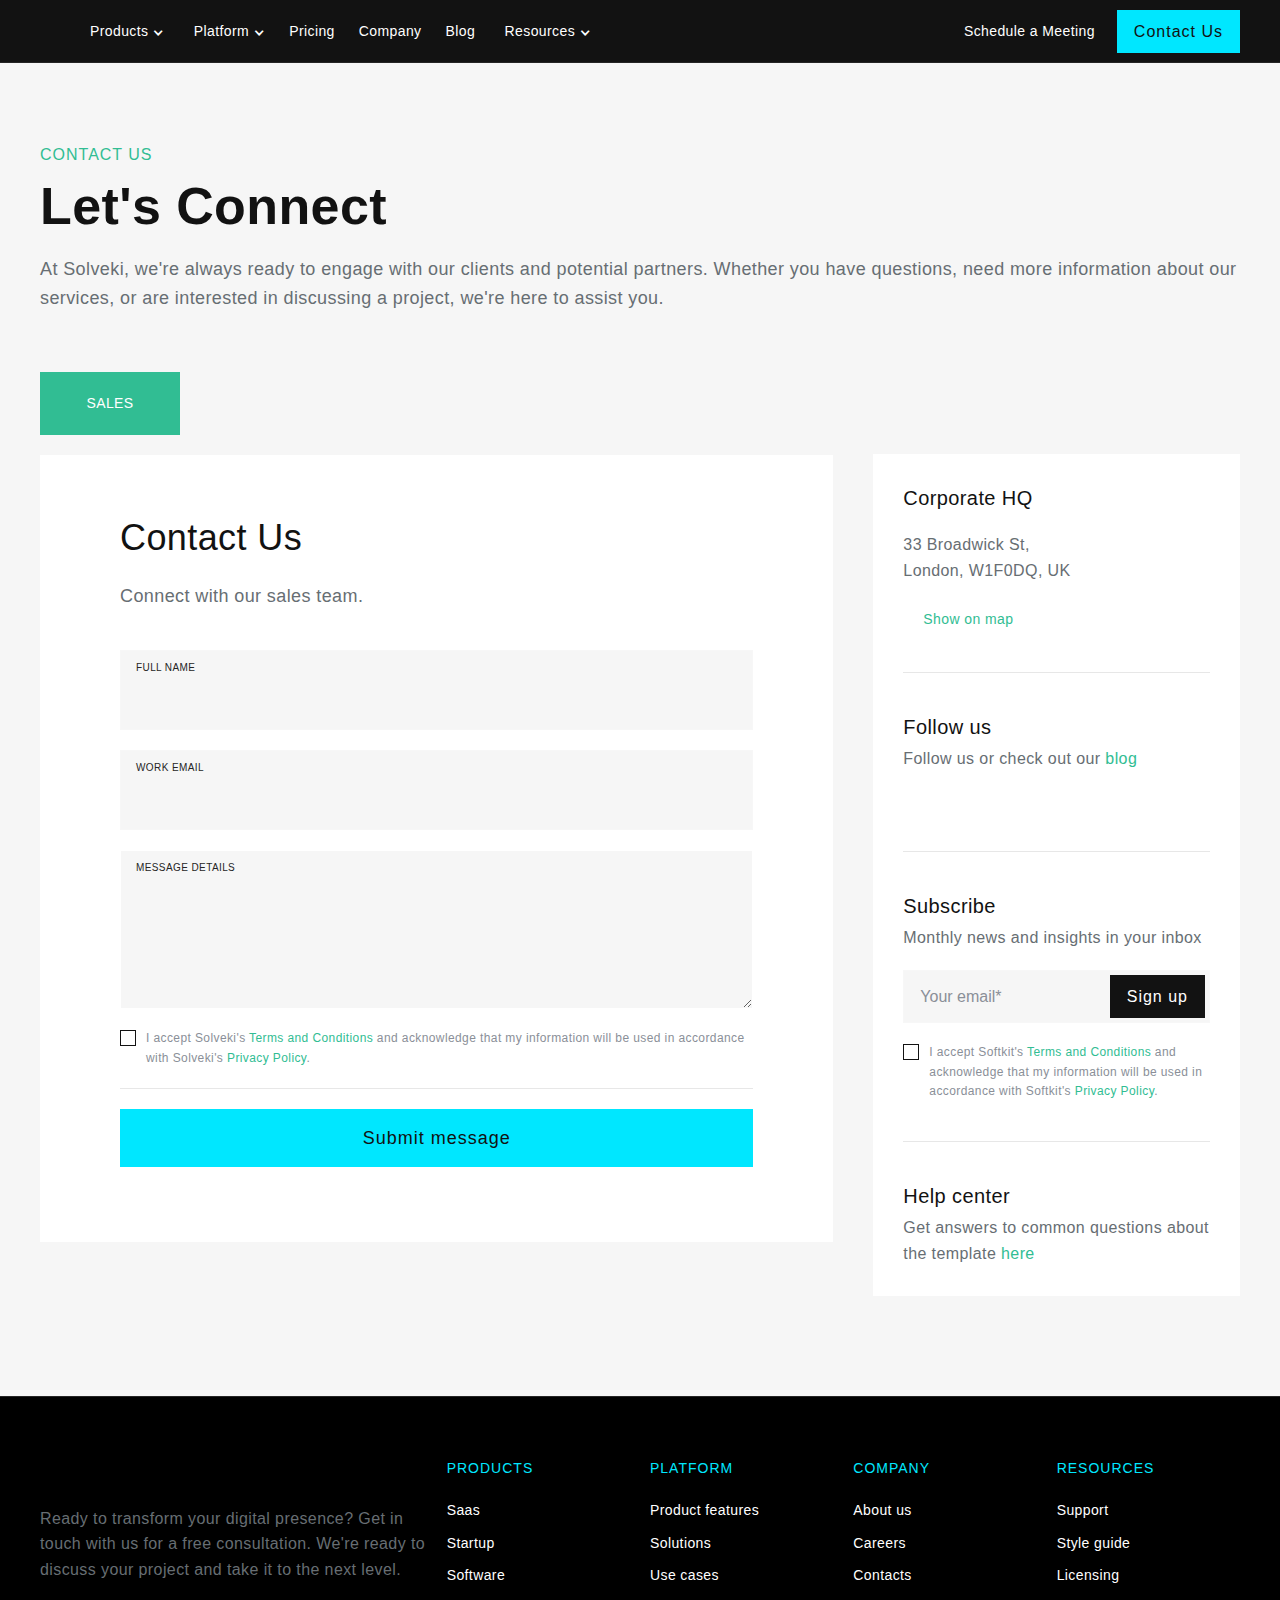
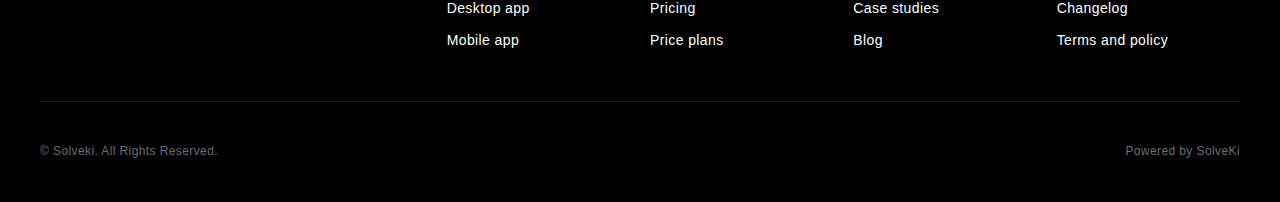
==== contact/index.html @ 2d4f9b22 "ASAS" ====
<!DOCTYPE html>
<html data-wf-domain="softkit-template.webflow.io" data-wf-page="60e476625d0c83c3dadc348c" data-wf-site="60e442218dc45d472ca993d7" data-wf-status="1">

<head>
    <meta charset="utf-8" />
    <title>Contacts | Softkit - Webflow HTML website template</title>
    <meta content="The ultimate Webflow design system and UI kit. Premium dark and white Webflow template for SaaS, startup, desktop &amp; mobile app, dev tools, crypto, NFT, and any kind of software business."
        name="description" />
    <meta content="Contacts | Softkit - Webflow HTML website template" property="og:title" />
    <meta content="The ultimate Webflow design system and UI kit. Premium dark and white Webflow template for SaaS, startup, desktop &amp; mobile app, dev tools, crypto, NFT, and any kind of software business." property="og:description" />
    <meta content="https://uploads-ssl.webflow.com/60e442218dc45d472ca993d7/62f525326e21f08557e62955_og.jpeg" property="og:image" />
    <meta content="Contacts | Softkit - Webflow HTML website template" property="twitter:title" />
    <meta content="The ultimate Webflow design system and UI kit. Premium dark and white Webflow template for SaaS, startup, desktop &amp; mobile app, dev tools, crypto, NFT, and any kind of software business." property="twitter:description" />
    <meta content="https://uploads-ssl.webflow.com/60e442218dc45d472ca993d7/62f525326e21f08557e62955_og.jpeg" property="twitter:image" />
    <meta property="og:type" content="website" />
    <meta content="summary_large_image" name="twitter:card" />
    <meta content="width=device-width, initial-scale=1" name="viewport" />
    <meta content="Webflow" name="generator" />

    <!-- Templates -->
    <script type="module" src="/./templates/header.js"></script>
    <script type="module" src="/./templates/footer.js"></script>


    <link href="/./assets/css/style.css" rel="stylesheet" type="text/css" />
    <link href="https://fonts.googleapis.com" rel="preconnect" />
    <link href="https://fonts.gstatic.com" rel="preconnect" crossorigin="anonymous" />
    <script src="https://ajax.googleapis.com/ajax/libs/webfont/1.6.26/webfont.js" type="text/javascript"></script>
    <script type="text/javascript">
        WebFont.load({
            google: {
                families: ["Inconsolata:400,700", "Red Hat Display:regular,500,700,900", "Space Mono:regular,700"]
            }
        });
    </script>
    <script type="text/javascript">
        ! function(o, c) {
            var n = c.documentElement,
                t = " w-mod-";
            n.className += t + "js", ("ontouchstart" in o || o.DocumentTouch && c instanceof DocumentTouch) && (n.className += t + "touch")
        }(window, document);
    </script>
    <link href="https://uploads-ssl.webflow.com/60e442218dc45d472ca993d7/62cae8c6a33caadd26ae34c2_fav%20(1).png" rel="shortcut icon" type="image/x-icon" />
    <link href="https://uploads-ssl.webflow.com/60e442218dc45d472ca993d7/62cae84184c1fa7225ced6b4_clip.jpeg" rel="apple-touch-icon" />
</head>

<body>
    <div class="wrap">
        

        <header-template></header-template>

    <div class="section light">
        <div class="container">
            <div class="subtitle text-uppercase text-medium text-primary-dark mb-10">CONTACT US</div>
            <h2 class="text-black">Let's Connect</h2>
            <div class="text-grey mb-60">At Solveki, we're always ready to engage with our clients and potential partners. Whether you have questions, need more information about our services, or are interested in discussing a project, we're here to assist you.

            </div>
            <div class="row w-row">
                <div class="w-col w-col-8 w-col-stack">
                    <div>
                        <div data-current="Tab 1" data-easing="ease" data-duration-in="100" data-duration-out="100" class="w-tabs">
                            <div class="contact-tabs-menu w-tab-menu">
                                <a data-w-tab="Tab 1" class="contact-tabs-link w-inline-block w-tab-link w--current">
                                    <div>Sales</div>
                                </a>
                                <!-- <a data-w-tab="Tab 2" class="contact-tabs-link w-inline-block w-tab-link">
                                    <div>Support</div>
                                </a> -->
                                <!-- <a data-w-tab="Tab 3" class="contact-tabs-link w-inline-block w-tab-link">
                                    <div>Press</div>
                                </a> -->
                            </div>
                            <div class="contact-tabs-content w-tab-content">
                                <div data-w-tab="Tab 1" class="w-tab-pane w--tab-active">
                                    <div class="inner-section white">
                                        <h4 class="text-black mb-20">Contact Us</h4>
                                        <div class="text-grey mb-40">Connect with our sales team.</div>
                                        <div class="w-form">
                                            <form id="wf-form-Contact-Sales" name="wf-form-Contact-Sales"  action="mail.php" method="post">
                                                <div class="form-input-group inner-label"><label for="Contact-Sales-First-Name" class="form-label inner-label">Full name</label><input type="text" class="input inner-label light w-input" maxlength="256" name="Contact-Sales-Name"
                                                        placeholder="" id="Contact-Sales-First-Name" required="" /></div>
                                                
                                                <div class="form-input-group inner-label"><label for="Contact-Sales-Email" class="form-label inner-label">Work Email</label><input type="email" class="input inner-label light w-input" maxlength="256" name="Contact-Sales-Email"
                                                        placeholder="" id="Contact-Sales-Email" required="" /></div>
                                               
                                                <div class="form-input-group inner-label"><label for="Contact-Sales-Message" class="form-label inner-label">Message Details</label><textarea id="Contact-Sales-Message" name="Contact-Sales-Message" maxlength="5000"
                                                        placeholder="" class="text-area inner-label light w-input"></textarea></div><label class="w-checkbox checkbox-field"><div class="w-checkbox-input w-checkbox-input--inputType-custom checkbox-light"></div><input type="checkbox" name="checkbox-2" id="checkbox-2" data-name="Checkbox 2" required="" style="opacity:0;position:absolute;z-index:-1"/><span class="text-extra-small text-light-grey align-left w-form-label" for="checkbox-2">I accept Solveki&#x27;s <a target="_blank" href="#" class="link-primary-dark">Terms and Conditions</a> and acknowledge that my information will be used in accordance with Solveki&#x27;s <a target="_blank" href="#" class="link-primary-dark">Privacy Policy</a>.</span></label>
                                                <div
                                                    class="divider"></div><input type="submit" data-wait="Please wait..." value="Submit message" class="button primary-invert block w-button" /></form>
                                        <div class="form-success light w-form-done">
                                            <div>Thank you! Your submission has been received!</div>
                                        </div>
                                        <div class="error-message w-form-fail">
                                            <div>Oops! Something went wrong while submitting the form.</div>
                                        </div>
                                    </div>
                                </div>
                            </div>
                            <div data-w-tab="Tab 2" class="w-tab-pane">
                                <div class="inner-section white">
                                    <h4 class="text-black mb-20">Contact support</h4>
                                    <div class="text-grey mb-40">Lorem ipsum dolor sit amet, consectetur adipiscing elit. Suspendisse varius enim in eros elementum tristique.</div>
                                    <div class="w-form">
                                        <form id="wf-form-Contact-Support" name="wf-form-Contact-Support" data-name="Contact Support" method="get" >
                                            <div class="form-input-group inner-label"><label for="Contact-Support-First-Name" class="form-label inner-label">First name</label><input type="text" class="input inner-label light w-input" maxlength="256" name="Contact-Support-First-Name" data-name="Contact Support First Name"
                                                    placeholder="" id="Contact-Support-First-Name" required="" /></div>
                                            <div class="form-input-group inner-label"><label for="Contact-Support-Last-Name" class="form-label inner-label">Last name</label><input type="text" class="input inner-label light w-input" maxlength="256" name="Contact-Support-Last-Name" data-name="Contact Support Last Name"
                                                    placeholder="" id="Contact-Support-Last-Name" required="" /></div>
                                            <div class="form-input-group inner-label"><label for="Contact-Support-Email" class="form-label inner-label">personal Email</label><input type="email" class="input inner-label light w-input" maxlength="256" name="Contact-Support-Email" data-name="Contact Support Email"
                                                    placeholder="" id="Contact-Support-Email" required="" /></div>
                                            <div class="form-input-group inner-label"><label for="Contact-Support-Title" class="form-label inner-label">Issue Title</label><input type="text" class="input inner-label light w-input" maxlength="256" name="Contact-Support-Title" data-name="Contact Support Title"
                                                    placeholder="" id="Contact-Support-Title" required="" /></div>
                                            <div class="form-input-group inner-label"><label for="Contact-Support-Message" class="form-label inner-label">Issue Details</label><textarea id="Contact-Support-Message" name="Contact-Support-Message" maxlength="5000" data-name="Contact Support Message"
                                                    placeholder="" class="text-area inner-label light w-input"></textarea></div><label class="w-checkbox checkbox-field"><div class="w-checkbox-input w-checkbox-input--inputType-custom checkbox-light"></div><input type="checkbox" name="checkbox-2" id="checkbox-2" data-name="Checkbox 2" required="" style="opacity:0;position:absolute;z-index:-1"/><span class="text-extra-small text-light-grey align-left w-form-label" for="checkbox-2">I accept Softkit&#x27;s <a target="_blank" href="/policy" class="link-primary-dark">Terms and Conditions</a> and acknowledge that my information will be used in accordance with Softkit&#x27;s <a target="_blank" href="/policy" class="link-primary-dark">Privacy Policy</a>.</span></label>
                                            <div
                                                class="divider"></div><input type="submit" data-wait="Please wait..." value="Submit message" class="button primary-invert block w-button" /></form>
                                    <div class="form-success light w-form-done">
                                        <div>Thank you! Your submission has been received!</div>
                                    </div>
                                    <div class="error-message w-form-fail">
                                        <div>Oops! Something went wrong while submitting the form.</div>
                                    </div>
                                </div>
                            </div>
                        </div>
                        <!-- <div data-w-tab="Tab 3" class="w-tab-pane">
                            <div class="inner-section white">
                                <h4 class="text-black mb-20">Contact press</h4>
                                <div class="text-grey mb-40">Lorem ipsum dolor sit amet, consectetur adipiscing elit. Suspendisse varius enim in eros elementum tristique.</div>
                                <div class="w-form">
                                    <form id="wf-form-Contact-Press" name="wf-form-Contact-Press" data-name="Contact Press" method="get" data-wf-page-id="60e476625d0c83c3dadc348c" data-wf-element-id="1b8d90e7-8945-ac9a-5665-044bfbeaa368">
                                        <div class="form-input-group inner-label"><label for="Contact-Press-First-Name" class="form-label inner-label">First name</label><input type="text" class="input inner-label light w-input" maxlength="256" name="Contact-Press-First-Name" data-name="Contact Press First Name"
                                                placeholder="" id="Contact-Press-First-Name" required="" /></div>
                                        <div class="form-input-group inner-label"><label for="Contact-Press-Last-Name" class="form-label inner-label">Last name</label><input type="text" class="input inner-label light w-input" maxlength="256" name="Contact-Press-Last-Name" data-name="Contact Press Last Name"
                                                placeholder="" id="Contact-Press-Last-Name" required="" /></div>
                                        <div class="form-input-group inner-label"><label for="Contact-Press-Email" class="form-label inner-label">Work Email</label><input type="email" class="input inner-label light w-input" maxlength="256" name="Contact-Press-Email" data-name="Contact Press Email"
                                                placeholder="" id="Contact-Press-Email" required="" /></div>
                                        <div class="form-input-group inner-label"><label for="Contact-Press-Phone" class="form-label inner-label">Phone Number</label><input type="tel" class="input inner-label light w-input" maxlength="256" name="Contact-Press-Phone" data-name="Contact Press Phone"
                                                placeholder="" id="Contact-Press-Phone" required="" /></div>
                                        <div class="form-input-group inner-label"><label for="Contact-Press-Message" class="form-label inner-label">Message (Optional)</label><textarea id="Contact-Press-Message" name="Contact-Press-Message" maxlength="5000" data-name="Contact Press Message" placeholder=""
                                                class="text-area inner-label light w-input"></textarea></div><label class="w-checkbox checkbox-field"><div class="w-checkbox-input w-checkbox-input--inputType-custom checkbox-light"></div><input type="checkbox" name="checkbox-2" id="checkbox-2" data-name="Checkbox 2" required="" style="opacity:0;position:absolute;z-index:-1"/><span class="text-extra-small text-light-grey align-left w-form-label" for="checkbox-2">I accept Softkit&#x27;s <a target="_blank" href="/policy" class="link-primary-dark">Terms and Conditions</a> and acknowledge that my information will be used in accordance with Softkit&#x27;s <a target="_blank" href="/policy" class="link-primary-dark">Privacy Policy</a>.</span></label>
                                        <div
                                            class="divider"></div><input type="submit" data-wait="Please wait..." value="Submit message" class="button primary-invert block w-button" /></form>
                                <div class="form-success light w-form-done">
                                    <div>Thank you! Your submission has been received!</div>
                                </div>
                                <div class="error-message w-form-fail">
                                    <div>Oops! Something went wrong while submitting the form.</div>
                                </div>
                            </div>
                        </div>
                    </div> -->
                </div>
            </div>
        </div>
    </div>
    <div class="contact-right w-col w-col-4 w-col-stack">
        <div class="contact-right-inner">
            <div class="row w-row">
                <div class="w-col w-col-7 w-col-small-7 w-col-tiny-tiny-stack">
                    <h6 class="text-black mb-20">Corporate HQ</h6>
                    <div class="text-grey mb-20 text-medium">33 Broadwick St, London, W1F0DQ, UK</div>
                    <a href="https://www.google.com/maps/place/33+Broadwick+St,+London+W1F+0DQ,+UK/@51.51338,-0.1405448,17z/data=!3m1!4b1!4m5!3m4!1s0x487605e5a2849817:0xb1f253d83c87fdff!8m2!3d51.5133801!4d-0.1360601"
                        target="_blank" class="map-link w-inline-block">
                        <div>Show on map</div>
                    </a>
                </div>
                <div class="align-right w-col w-col-5 w-col-small-5 w-col-tiny-tiny-stack"><img src="https://uploads-ssl.webflow.com/60e442218dc45d472ca993d7/628b7ee341e726d061c53f19_london-office.svg" loading="lazy" alt="" class="office-img" /></div>
            </div>
            <div class="divider large"></div>
            <h6 class="text-black mb-5">Follow us</h6>
            <div class="text-grey text-medium mb-10">Follow us or check out our <a href="/blog" class="link-primary-dark">blog</a></div>
            <div class="footer-social"><a href="https://twitter.com/" target="_blank" class="footer-social-link black w-inline-block"><img src="https://uploads-ssl.webflow.com/60e442218dc45d472ca993d7/628b81f10aa7a23cf4782863_twitter.svg" loading="lazy" width="20" alt=""/></a>
                <a
                    href="https://www.instagram.com/" target="_blank" class="footer-social-link black w-inline-block"><img src="https://uploads-ssl.webflow.com/60e442218dc45d472ca993d7/628b81f1d97acc626c9bb268_instagram.svg" loading="lazy" width="20" alt="" /></a><a href="https://www.facebook.com/" target="_blank" class="footer-social-link black w-inline-block"><img src="https://uploads-ssl.webflow.com/60e442218dc45d472ca993d7/628b81f12dba0cae16e07024_facebook.svg" loading="lazy" width="20" alt=""/></a>
                    <a
                        href="https://www.linkedin.com/" target="_blank" class="footer-social-link black w-inline-block"><img src="https://uploads-ssl.webflow.com/60e442218dc45d472ca993d7/627582f5281c590fd5150ad7_linkedin%20(1).svg" loading="lazy" width="20" alt="" /></a>
            </div>
            <div class="divider large"></div>
            <h6 class="text-black mb-5">Subscribe</h6>
            <div class="text-grey text-medium">Monthly news and insights in your inbox</div>
            <div class="w-form">
                <form id="email-form" name="email-form" data-name="Email Form" method="get" class="mt-20" data-wf-page-id="60e476625d0c83c3dadc348c" data-wf-element-id="3ee7a47e-484d-eeb5-fe57-cba31abfae8d">
                    <div class="input-group mb-20"><input type="email" class="input fixed-button light w-input" maxlength="256" name="email-2" data-name="Email 2" placeholder="Your email*" id="email-2" required="" /><input type="submit" value="Sign up" data-wait="Please wait..." class="fixed-submit button small black w-button"
                        /></div><label class="w-checkbox checkbox-field"><div class="w-checkbox-input w-checkbox-input--inputType-custom checkbox-light"></div><input type="checkbox" id="checkbox-2" name="checkbox-2" data-name="Checkbox 2" required="" style="opacity:0;position:absolute;z-index:-1"/><span class="text-extra-small text-light-grey align-left w-form-label" for="checkbox-2">I accept Softkit&#x27;s <a href="/policy" target="_blank" class="link-primary-dark">Terms and Conditions</a> and acknowledge that my information will be used in accordance with Softkit&#x27;s <a href="/policy" target="_blank" class="link-primary-dark">Privacy Policy</a>.</span></label></form>
                <div
                    class="form-success light w-form-done">
                    <div>Thank you! Your submission has been received!</div>
            </div>
            <div class="error-message w-form-fail">
                <div>Oops! Something went wrong while submitting the form.</div>
            </div>
        </div>
        <div class="divider large"></div>
        <h6 class="text-black mb-5">Help center</h6>
        <div class="text-grey text-medium">Get answers to common questions about the template <a href="/help-center" target="_blank" class="link-primary-dark">here</a></div>
    </div>
    </div>
    </div>
    </div>
    </div>
    

    <footer-template></footer-template>


    </div>
    <script src="https://d3e54v103j8qbb.cloudfront.net/js/jquery-3.5.1.min.dc5e7f18c8.js?site=60e442218dc45d472ca993d7" type="text/javascript" integrity="sha256-9/aliU8dGd2tb6OSsuzixeV4y/faTqgFtohetphbbj0=" crossorigin="anonymous"></script>
    <script src="/assets/js/main.js" type="text/javascript"></script>
</body>

</html>
---- assets/css/style.css ----
:root{
    --primary: #00E7FF;
}
html {
    font-family: sans-serif;
    -ms-text-size-adjust: 100%;
    -webkit-text-size-adjust: 100%;
    height: 100%
}

article,
aside,
details,
figcaption,
figure,
footer,
header,
hgroup,
main,
menu,
nav,
section,
summary {
    display: block
}

audio,
canvas,
progress,
video {
    display: inline-block;
    vertical-align: baseline
}

audio:not([controls]) {
    display: none;
    height: 0
}

[hidden],
template {
    display: none
}

a {
    background-color: transparent;
    color: var(--primary);
    text-decoration: none
}

a:active,
a:hover {
    outline: 0
}

abbr[title] {
    border-bottom: 1px dotted
}

b,
optgroup,
strong {
    font-weight: 700
}

dfn {
    font-style: italic
}

mark {
    background: #ff0;
    color: #000
}

small {
    font-size: 80%
}

sub,
sup {
    font-size: 75%;
    line-height: 0;
    position: relative;
    vertical-align: baseline
}

sup {
    top: -.5em
}

sub {
    bottom: -.25em
}

img {
    border: 0;
    vertical-align: middle;
    display: inline-block;
    max-width: 100%
}

svg:not(:root) {
    overflow: hidden
}

hr {
    box-sizing: content-box;
    height: 0
}

pre,
textarea {
    overflow: auto
}

code,
kbd,
pre,
samp {
    font-family: monospace, monospace;
    font-size: 1em
}

button,
input,
optgroup,
select,
textarea {
    color: inherit;
    font: inherit;
    margin: 0
}

button {
    overflow: visible
}

button,
select {
    text-transform: none
}

button,
html input[type=button],
input[type=reset] {
    -webkit-appearance: button;
    cursor: pointer
}

button[disabled],
html input[disabled] {
    cursor: default
}

button::-moz-focus-inner,
input::-moz-focus-inner {
    border: 0;
    padding: 0
}

input {
    line-height: normal
}

input[type=checkbox],
input[type=radio] {
    box-sizing: border-box;
    padding: 0
}

input[type=number]::-webkit-inner-spin-button,
input[type=number]::-webkit-outer-spin-button {
    height: auto
}

input[type=search] {
    -webkit-appearance: none
}

input[type=search]::-webkit-search-cancel-button,
input[type=search]::-webkit-search-decoration {
    -webkit-appearance: none
}

legend {
    border: 0;
    padding: 0
}

table {
    border-collapse: collapse;
    border-spacing: 0
}

td,
th {
    padding: 0
}

@font-face {
    font-family: webflow-icons;
    src: url("[data-uri]") format('truetype');
    font-weight: 400;
    font-style: normal
}

[class*=" w-icon-"],
[class^=w-icon-] {
    font-family: webflow-icons !important;
    speak: none;
    font-style: normal;
    font-weight: 400;
    font-variant: normal;
    text-transform: none;
    line-height: 1;
    -webkit-font-smoothing: antialiased;
    -moz-osx-font-smoothing: grayscale
}

.w-icon-slider-right:before {
    content: "\e600"
}

.w-icon-slider-left:before {
    content: "\e601"
}

.w-icon-nav-menu:before {
    content: "\e602"
}

.w-icon-arrow-down:before,
.w-icon-dropdown-toggle:before {
    content: "\e603"
}

.w-icon-file-upload-remove:before {
    content: "\e900"
}

.w-icon-file-upload-icon:before {
    content: "\e903"
}

* {
    -webkit-box-sizing: border-box;
    -moz-box-sizing: border-box;
    box-sizing: border-box
}

html.w-mod-touch * {
    background-attachment: scroll !important
}

.w-block {
    display: block
}

.w-inline-block {
    max-width: 100%;
    display: inline-block
}

.w-clearfix:after,
.w-clearfix:before {
    content: " ";
    display: table;
    grid-column-start: 1;
    grid-row-start: 1;
    grid-column-end: 2;
    grid-row-end: 2
}

.w-clearfix:after {
    clear: both
}

.w-hidden {
    display: none
}

.w-button {
    display: inline-block;
    padding: 9px 15px;
    background-color: #3898ec;
    color: #fff;
    border: 0;
    line-height: inherit;
    text-decoration: none;
    cursor: pointer;
    border-radius: 0
}

input.w-button {
    -webkit-appearance: button
}

html[data-w-dynpage] [data-w-cloak] {
    color: transparent !important
}

.w-webflow-badge,
.w-webflow-badge * {
    position: static;
    left: auto;
    top: auto;
    right: auto;
    bottom: auto;
    z-index: auto;
    display: block;
    visibility: visible;
    overflow: visible;
    overflow-x: visible;
    overflow-y: visible;
    box-sizing: border-box;
    width: auto;
    height: auto;
    max-height: none;
    max-width: none;
    min-height: 0;
    min-width: 0;
    margin: 0;
    padding: 0;
    float: none;
    clear: none;
    border: 0 transparent;
    border-radius: 0;
    background: 0 0;
    box-shadow: none;
    opacity: 1;
    transform: none;
    transition: none;
    direction: ltr;
    font-family: inherit;
    font-weight: inherit;
    color: inherit;
    font-size: inherit;
    line-height: inherit;
    font-style: inherit;
    font-variant: inherit;
    text-align: inherit;
    letter-spacing: inherit;
    text-decoration: inherit;
    text-indent: 0;
    text-transform: inherit;
    list-style-type: disc;
    text-shadow: none;
    font-smoothing: auto;
    vertical-align: baseline;
    cursor: inherit;
    white-space: inherit;
    word-break: normal;
    word-spacing: normal;
    word-wrap: normal
}

.w-webflow-badge {
    position: fixed !important;
    display: inline-block !important;
    visibility: visible !important;
    z-index: 2147483647 !important;
    top: auto !important;
    right: 12px !important;
    bottom: 12px !important;
    left: auto !important;
    color: #aaadb0 !important;
    background-color: #fff !important;
    border-radius: 3px !important;
    padding: 6px 8px 6px 6px !important;
    font-size: 12px !important;
    opacity: 1 !important;
    line-height: 14px !important;
    text-decoration: none !important;
    transform: none !important;
    margin: 0 !important;
    width: auto !important;
    height: auto !important;
    overflow: visible !important;
    white-space: nowrap;
    box-shadow: 0 0 0 1px rgba(0, 0, 0, .1), 0 1px 3px rgba(0, 0, 0, .1);
    cursor: pointer
}

.w-webflow-badge>img {
    display: inline-block !important;
    visibility: visible !important;
    opacity: 1 !important;
    vertical-align: middle !important
}

p {
    margin-top: 0;
    margin-bottom: 20px
}

blockquote {
    margin: 0 0 10px;
    border-left: 5px solid #e2e2e2
}

figure {
    margin: 20px 0
}

ol,
ul {
    margin-top: 0;
    margin-bottom: 10px;
    padding-left: 40px
}

.w-list-unstyled {
    padding-left: 0;
    list-style: none
}

.w-embed:after,
.w-embed:before {
    content: " ";
    display: table;
    grid-column-start: 1;
    grid-row-start: 1;
    grid-column-end: 2;
    grid-row-end: 2
}

.w-embed:after {
    clear: both
}

.w-video {
    width: 100%;
    position: relative;
    padding: 0
}

.w-video embed,
.w-video iframe,
.w-video object {
    position: absolute;
    top: 0;
    left: 0;
    width: 100%;
    height: 100%;
    border: none
}

fieldset {
    padding: 0;
    margin: 0;
    border: 0
}

[type=button],
[type=reset],
button {
    border: 0;
    cursor: pointer;
    -webkit-appearance: button
}

.w-form {
    margin: 0 0 15px
}

.w-form-done {
    display: none;
    padding: 20px;
    text-align: center;
    background-color: #ddd
}

.w-form-fail {
    display: none;
    margin-top: 10px;
    padding: 10px;
    background-color: #ffdede
}

label {
    display: block;
    margin-bottom: 5px;
    font-weight: 700
}

.w-input,
.w-select {
    display: block;
    width: 100%;
    height: 38px;
    padding: 8px 12px;
    margin-bottom: 10px;
    font-size: 14px;
    line-height: 1.42857143;
    color: #333;
    vertical-align: middle;
    background-color: #fff;
    border: 1px solid #ccc
}

.w-input:-moz-placeholder,
.w-select:-moz-placeholder {
    color: #999
}

.w-input::-moz-placeholder,
.w-select::-moz-placeholder {
    color: #999;
    opacity: 1
}

.w-input:-ms-input-placeholder,
.w-select:-ms-input-placeholder {
    color: #999
}

.w-input::-webkit-input-placeholder,
.w-select::-webkit-input-placeholder {
    color: #999
}

.w-input:focus,
.w-select:focus {
    border-color: #3898ec;
    outline: 0
}

.w-input[disabled],
.w-input[readonly],
.w-select[disabled],
.w-select[readonly],
fieldset[disabled] .w-input,
fieldset[disabled] .w-select {
    cursor: not-allowed
}

.w-input[disabled]:not(.w-input-disabled),
.w-input[readonly],
.w-select[disabled]:not(.w-input-disabled),
.w-select[readonly],
fieldset[disabled]:not(.w-input-disabled) .w-input,
fieldset[disabled]:not(.w-input-disabled) .w-select {
    background-color: #eee
}

textarea.w-input,
textarea.w-select {
    height: auto
}

.w-select {
    background-color: #f3f3f3
}

.w-select[multiple] {
    height: auto
}

.w-form-label {
    display: inline-block;
    cursor: pointer;
    font-weight: 400;
    margin-bottom: 0
}

.w-radio {
    display: block;
    margin-bottom: 5px;
    padding-left: 20px
}

.w-radio:after,
.w-radio:before {
    content: " ";
    display: table;
    grid-column-start: 1;
    grid-row-start: 1;
    grid-column-end: 2;
    grid-row-end: 2
}

.w-radio:after {
    clear: both
}

.w-radio-input {
    margin: 3px 0 0 -20px;
    line-height: normal;
    float: left
}

.w-file-upload {
    display: block;
    margin-bottom: 10px
}

.w-file-upload-input {
    width: .1px;
    height: .1px;
    opacity: 0;
    overflow: hidden;
    position: absolute;
    z-index: -100
}

.w-file-upload-default,
.w-file-upload-success,
.w-file-upload-uploading {
    display: inline-block;
    color: #333
}

.w-file-upload-error {
    display: block;
    margin-top: 10px
}

.w-file-upload-default.w-hidden,
.w-file-upload-error.w-hidden,
.w-file-upload-success.w-hidden,
.w-file-upload-uploading.w-hidden {
    display: none
}

.w-file-upload-uploading-btn {
    display: flex;
    font-size: 14px;
    font-weight: 400;
    cursor: pointer;
    margin: 0;
    padding: 8px 12px;
    border: 1px solid #ccc;
    background-color: #fafafa
}

.w-file-upload-file {
    display: flex;
    flex-grow: 1;
    justify-content: space-between;
    margin: 0;
    padding: 8px 9px 8px 11px;
    border: 1px solid #ccc;
    background-color: #fafafa
}

.w-file-upload-file-name {
    font-size: 14px;
    font-weight: 400;
    display: block
}

.w-file-remove-link {
    margin-top: 3px;
    margin-left: 10px;
    width: auto;
    height: auto;
    padding: 3px;
    display: block;
    cursor: pointer
}

.w-icon-file-upload-remove {
    margin: auto;
    font-size: 10px
}

.w-file-upload-error-msg {
    display: inline-block;
    color: #ea384c;
    padding: 2px 0
}

.w-file-upload-info {
    display: inline-block;
    line-height: 38px;
    padding: 0 12px
}

.w-file-upload-label {
    display: inline-block;
    font-size: 14px;
    font-weight: 400;
    cursor: pointer;
    margin: 0;
    padding: 8px 12px;
    border: 1px solid #ccc;
    background-color: #fafafa
}

.w-icon-file-upload-icon,
.w-icon-file-upload-uploading {
    display: inline-block;
    margin-right: 8px;
    width: 20px
}

.w-icon-file-upload-uploading {
    height: 20px
}

.w-container {
    margin-left: auto;
    margin-right: auto;
    max-width: 940px
}

.w-container:after,
.w-container:before {
    content: " ";
    display: table;
    grid-column-start: 1;
    grid-row-start: 1;
    grid-column-end: 2;
    grid-row-end: 2
}

.w-container:after {
    clear: both
}

.w-container .w-row {
    margin-left: -10px;
    margin-right: -10px
}

.w-row:after,
.w-row:before {
    content: " ";
    display: table;
    grid-column-start: 1;
    grid-row-start: 1;
    grid-column-end: 2;
    grid-row-end: 2
}

.w-row:after {
    clear: both
}

.w-row .w-row {
    margin-left: 0;
    margin-right: 0
}

.w-col {
    position: relative;
    float: left;
    width: 100%;
    min-height: 1px;
    padding-left: 10px;
    padding-right: 10px
}

.w-col .w-col {
    padding-left: 0;
    padding-right: 0
}

.w-col-1 {
    width: 8.33333333%
}

.w-col-2 {
    width: 16.66666667%
}

.w-col-3 {
    width: 25%
}

.w-col-4 {
    width: 33.33333333%
}

.w-col-5 {
    width: 41.66666667%
}

.w-col-6 {
    width: 50%
}

.w-col-7 {
    width: 58.33333333%
}

.w-col-8 {
    width: 66.66666667%
}

.w-col-9 {
    width: 75%
}

.w-col-10 {
    width: 83.33333333%
}

.w-col-11 {
    width: 91.66666667%
}

.w-col-12 {
    width: 100%
}

.w-hidden-main {
    display: none !important
}

@media screen and (max-width:991px) {
    .w-container {
        max-width: 728px
    }
    .w-hidden-main {
        display: inherit !important
    }
    .w-hidden-medium {
        display: none !important
    }
    .w-col-medium-1 {
        width: 8.33333333%
    }
    .w-col-medium-2 {
        width: 16.66666667%
    }
    .w-col-medium-3 {
        width: 25%
    }
    .w-col-medium-4 {
        width: 33.33333333%
    }
    .w-col-medium-5 {
        width: 41.66666667%
    }
    .w-col-medium-6 {
        width: 50%
    }
    .w-col-medium-7 {
        width: 58.33333333%
    }
    .w-col-medium-8 {
        width: 66.66666667%
    }
    .w-col-medium-9 {
        width: 75%
    }
    .w-col-medium-10 {
        width: 83.33333333%
    }
    .w-col-medium-11 {
        width: 91.66666667%
    }
    .w-col-medium-12 {
        width: 100%
    }
    .w-col-stack {
        width: 100%;
        left: auto;
        right: auto
    }
}

@media screen and (max-width:767px) {
    .w-hidden-main,
    .w-hidden-medium {
        display: inherit !important
    }
    .w-hidden-small {
        display: none !important
    }
    .w-container .w-row,
    .w-row {
        margin-left: 0;
        margin-right: 0
    }
    .w-col {
        width: 100%;
        left: auto;
        right: auto
    }
    .w-col-small-1 {
        width: 8.33333333%
    }
    .w-col-small-2 {
        width: 16.66666667%
    }
    .w-col-small-3 {
        width: 25%
    }
    .w-col-small-4 {
        width: 33.33333333%
    }
    .w-col-small-5 {
        width: 41.66666667%
    }
    .w-col-small-6 {
        width: 50%
    }
    .w-col-small-7 {
        width: 58.33333333%
    }
    .w-col-small-8 {
        width: 66.66666667%
    }
    .w-col-small-9 {
        width: 75%
    }
    .w-col-small-10 {
        width: 83.33333333%
    }
    .w-col-small-11 {
        width: 91.66666667%
    }
    .w-col-small-12 {
        width: 100%
    }
}

@media screen and (max-width:479px) {
    .w-container {
        max-width: none
    }
    .w-hidden-main,
    .w-hidden-medium,
    .w-hidden-small {
        display: inherit !important
    }
    .w-hidden-tiny {
        display: none !important
    }
    .w-col {
        width: 100%
    }
    .w-col-tiny-1 {
        width: 8.33333333%
    }
    .w-col-tiny-2 {
        width: 16.66666667%
    }
    .w-col-tiny-3 {
        width: 25%
    }
    .w-col-tiny-4 {
        width: 33.33333333%
    }
    .w-col-tiny-5 {
        width: 41.66666667%
    }
    .w-col-tiny-6 {
        width: 50%
    }
    .w-col-tiny-7 {
        width: 58.33333333%
    }
    .w-col-tiny-8 {
        width: 66.66666667%
    }
    .w-col-tiny-9 {
        width: 75%
    }
    .w-col-tiny-10 {
        width: 83.33333333%
    }
    .w-col-tiny-11 {
        width: 91.66666667%
    }
    .w-col-tiny-12 {
        width: 100%
    }
}

.w-widget {
    position: relative
}

.w-widget-map {
    width: 100%;
    height: 400px
}

.w-widget-map label {
    width: auto;
    display: inline
}

.w-widget-map img {
    max-width: inherit
}

.w-widget-map .gm-style-iw {
    text-align: center
}

.w-widget-map .gm-style-iw>button {
    display: none !important
}

.w-widget-twitter {
    overflow: hidden
}

.w-widget-twitter-count-shim {
    display: inline-block;
    vertical-align: top;
    position: relative;
    width: 28px;
    height: 20px;
    text-align: center;
    background: #fff;
    border: 1px solid #758696;
    border-radius: 3px
}

.w-widget-twitter-count-shim * {
    pointer-events: none;
    -webkit-user-select: none;
    -moz-user-select: none;
    -ms-user-select: none;
    user-select: none
}

.w-widget-twitter-count-shim .w-widget-twitter-count-inner {
    position: relative;
    font-size: 15px;
    line-height: 12px;
    text-align: center;
    color: #999;
    font-family: serif
}

.w-widget-twitter-count-shim .w-widget-twitter-count-clear {
    position: relative;
    display: block
}

.w-widget-twitter-count-shim.w--large {
    width: 36px;
    height: 28px
}

.w-widget-twitter-count-shim.w--large .w-widget-twitter-count-inner {
    font-size: 18px;
    line-height: 18px
}

.w-widget-twitter-count-shim:not(.w--vertical) {
    margin-left: 5px;
    margin-right: 8px
}

.w-widget-twitter-count-shim:not(.w--vertical).w--large {
    margin-left: 6px
}

.w-widget-twitter-count-shim:not(.w--vertical):after,
.w-widget-twitter-count-shim:not(.w--vertical):before {
    top: 50%;
    left: 0;
    border: solid transparent;
    content: ' ';
    height: 0;
    width: 0;
    position: absolute;
    pointer-events: none
}

.w-widget-twitter-count-shim:not(.w--vertical):before {
    border-color: rgba(117, 134, 150, 0);
    border-right-color: #5d6c7b;
    border-width: 4px;
    margin-left: -9px;
    margin-top: -4px
}

.w-widget-twitter-count-shim:not(.w--vertical).w--large:before {
    border-width: 5px;
    margin-left: -10px;
    margin-top: -5px
}

.w-widget-twitter-count-shim:not(.w--vertical):after {
    border-color: rgba(255, 255, 255, 0);
    border-right-color: #fff;
    border-width: 4px;
    margin-left: -8px;
    margin-top: -4px
}

.w-widget-twitter-count-shim:not(.w--vertical).w--large:after {
    border-width: 5px;
    margin-left: -9px;
    margin-top: -5px
}

.w-widget-twitter-count-shim.w--vertical {
    width: 61px;
    height: 33px;
    margin-bottom: 8px
}

.w-widget-twitter-count-shim.w--vertical:after,
.w-widget-twitter-count-shim.w--vertical:before {
    top: 100%;
    left: 50%;
    border: solid transparent;
    content: ' ';
    height: 0;
    width: 0;
    position: absolute;
    pointer-events: none
}

.w-widget-twitter-count-shim.w--vertical:before {
    border-color: rgba(117, 134, 150, 0);
    border-top-color: #5d6c7b;
    border-width: 5px;
    margin-left: -5px
}

.w-widget-twitter-count-shim.w--vertical:after {
    border-color: rgba(255, 255, 255, 0);
    border-top-color: #fff;
    border-width: 4px;
    margin-left: -4px
}

.w-widget-twitter-count-shim.w--vertical .w-widget-twitter-count-inner {
    font-size: 18px;
    line-height: 22px
}

.w-widget-twitter-count-shim.w--vertical.w--large {
    width: 76px
}

.w-background-video {
    position: relative;
    overflow: hidden;
    height: 500px;
    color: #fff
}

.w-background-video>video {
    background-size: cover;
    background-position: 50% 50%;
    position: absolute;
    margin: auto;
    width: 100%;
    height: 100%;
    right: -100%;
    bottom: -100%;
    top: -100%;
    left: -100%;
    object-fit: cover;
    z-index: -100
}

.w-background-video>video::-webkit-media-controls-start-playback-button {
    display: none !important;
    -webkit-appearance: none
}

.w-background-video--control {
    position: absolute;
    bottom: 1em;
    right: 1em;
    background-color: transparent;
    padding: 0
}

.w-background-video--control>[hidden] {
    display: none !important
}

.w-slider {
    position: relative;
    height: 300px;
    text-align: center;
    background: #ddd;
    clear: both;
    -webkit-tap-highlight-color: transparent;
    tap-highlight-color: rgba(0, 0, 0, 0)
}

.w-slider-mask {
    position: relative;
    display: block;
    overflow: hidden;
    z-index: 1;
    left: 0;
    right: 0;
    height: 100%;
    white-space: nowrap
}

.w-slide {
    position: relative;
    display: inline-block;
    vertical-align: top;
    width: 100%;
    height: 100%;
    white-space: normal;
    text-align: left
}

.w-slider-nav {
    position: absolute;
    z-index: 2;
    top: auto;
    right: 0;
    bottom: 0;
    left: 0;
    margin: auto;
    padding-top: 10px;
    height: 40px;
    text-align: center;
    -webkit-tap-highlight-color: transparent;
    tap-highlight-color: rgba(0, 0, 0, 0)
}

.w-slider-nav.w-round>div {
    border-radius: 100%
}

.w-slider-nav.w-num>div {
    width: auto;
    height: auto;
    padding: .2em .5em;
    font-size: inherit;
    line-height: inherit
}

.w-slider-nav.w-shadow>div {
    box-shadow: 0 0 3px rgba(51, 51, 51, .4)
}

.w-slider-nav-invert {
    color: #fff
}

.w-slider-nav-invert>div {
    background-color: rgba(34, 34, 34, .4)
}

.w-slider-nav-invert>div.w-active {
    background-color: #222
}

.w-slider-dot {
    position: relative;
    display: inline-block;
    width: 1em;
    height: 1em;
    background-color: rgba(255, 255, 255, .4);
    cursor: pointer;
    margin: 0 3px .5em;
    transition: background-color .1s, color .1s
}

.w-slider-dot.w-active {
    background-color: #fff
}

.w-slider-dot:focus {
    outline: 0;
    box-shadow: 0 0 0 2px #fff
}

.w-slider-dot:focus.w-active {
    box-shadow: none
}

.w-slider-arrow-left,
.w-slider-arrow-right {
    position: absolute;
    width: 80px;
    top: 0;
    right: 0;
    bottom: 0;
    left: 0;
    margin: auto;
    cursor: pointer;
    overflow: hidden;
    color: #fff;
    font-size: 40px;
    -webkit-tap-highlight-color: transparent;
    tap-highlight-color: rgba(0, 0, 0, 0);
    -webkit-user-select: none;
    -moz-user-select: none;
    -ms-user-select: none;
    user-select: none
}

.w-slider-arrow-left [class*=' w-icon-'],
.w-slider-arrow-left [class^=w-icon-],
.w-slider-arrow-right [class*=' w-icon-'],
.w-slider-arrow-right [class^=w-icon-] {
    position: absolute
}

.w-slider-arrow-left:focus,
.w-slider-arrow-right:focus {
    outline: 0
}

.w-slider-arrow-left {
    z-index: 3;
    right: auto
}

.w-slider-arrow-right {
    z-index: 4;
    left: auto
}

.w-icon-slider-left,
.w-icon-slider-right {
    top: 0;
    right: 0;
    bottom: 0;
    left: 0;
    margin: auto;
    width: 1em;
    height: 1em
}

.w-slider-aria-label {
    border: 0;
    clip: rect(0 0 0 0);
    height: 1px;
    margin: -1px;
    overflow: hidden;
    padding: 0;
    position: absolute;
    width: 1px
}

.w-slider-force-show {
    display: block !important
}

.w-dropdown {
    display: inline-block;
    position: relative;
    text-align: left;
    margin-left: auto;
    margin-right: auto;
    z-index: 900
}

.w-dropdown-btn,
.w-dropdown-link,
.w-dropdown-toggle {
    position: relative;
    vertical-align: top;
    text-decoration: none;
    color: #222;
    padding: 20px;
    text-align: left;
    margin-left: auto;
    margin-right: auto;
    white-space: nowrap
}

.w-dropdown-toggle {
    -webkit-user-select: none;
    -moz-user-select: none;
    -ms-user-select: none;
    user-select: none;
    display: inline-block;
    cursor: pointer;
    padding-right: 40px
}

.w-dropdown-toggle:focus {
    outline: 0
}

.w-icon-dropdown-toggle {
    position: absolute;
    top: 0;
    right: 0;
    bottom: 0;
    margin: auto 20px auto auto;
    width: 1em;
    height: 1em
}

.w-dropdown-list {
    position: absolute;
    background: #ddd;
    display: none;
    min-width: 100%
}

.w-dropdown-list.w--open {
    display: block
}

.w-dropdown-link {
    padding: 10px 20px;
    display: block;
    color: #222
}

.w-dropdown-link.w--current {
    color: #0082f3
}

.w-dropdown-link:focus {
    outline: 0
}

@media screen and (max-width:767px) {
    .w-nav-brand {
        padding-left: 10px
    }
}

.w-lightbox-backdrop {
    cursor: auto;
    font-style: normal;
    font-variant: normal;
    letter-spacing: normal;
    list-style: disc;
    text-indent: 0;
    text-shadow: none;
    text-transform: none;
    visibility: visible;
    white-space: normal;
    word-break: normal;
    word-spacing: normal;
    word-wrap: normal;
    position: fixed;
    top: 0;
    right: 0;
    bottom: 0;
    left: 0;
    color: #fff;
    font-family: "Helvetica Neue", Helvetica, Ubuntu, "Segoe UI", Verdana, sans-serif;
    font-size: 17px;
    line-height: 1.2;
    font-weight: 300;
    text-align: center;
    background: rgba(0, 0, 0, .9);
    z-index: 2000;
    outline: 0;
    opacity: 0;
    -webkit-user-select: none;
    -moz-user-select: none;
    -ms-user-select: none;
    -webkit-tap-highlight-color: transparent;
    -webkit-transform: translate(0, 0)
}

.w-lightbox-backdrop,
.w-lightbox-container {
    height: 100%;
    overflow: auto;
    -webkit-overflow-scrolling: touch
}

.w-lightbox-content {
    position: relative;
    height: 100vh;
    overflow: hidden
}

.w-lightbox-view {
    position: absolute;
    width: 100vw;
    height: 100vh;
    opacity: 0
}

.w-lightbox-view:before {
    content: "";
    height: 100vh
}

.w-lightbox-group,
.w-lightbox-group .w-lightbox-view,
.w-lightbox-group .w-lightbox-view:before {
    height: 86vh
}

.w-lightbox-frame,
.w-lightbox-view:before {
    display: inline-block;
    vertical-align: middle
}

.w-lightbox-figure {
    position: relative;
    margin: 0
}

.w-lightbox-group .w-lightbox-figure {
    cursor: pointer
}

.w-lightbox-img {
    width: auto;
    height: auto;
    max-width: none
}

.w-lightbox-image {
    display: block;
    float: none;
    max-width: 100vw;
    max-height: 100vh
}

.w-lightbox-group .w-lightbox-image {
    max-height: 86vh
}

.w-lightbox-caption {
    position: absolute;
    right: 0;
    bottom: 0;
    left: 0;
    padding: .5em 1em;
    background: rgba(0, 0, 0, .4);
    text-align: left;
    text-overflow: ellipsis;
    white-space: nowrap;
    overflow: hidden
}

.w-lightbox-embed {
    position: absolute;
    top: 0;
    right: 0;
    bottom: 0;
    left: 0;
    width: 100%;
    height: 100%
}

.w-lightbox-control {
    position: absolute;
    top: 0;
    width: 4em;
    background-size: 24px;
    background-repeat: no-repeat;
    background-position: center;
    cursor: pointer;
    -webkit-transition: .3s;
    transition: .3s
}

.w-lightbox-left {
    display: none;
    bottom: 0;
    left: 0;
    background-image: url("[data-uri]")
}

.w-lightbox-right {
    display: none;
    right: 0;
    bottom: 0;
    background-image: url("[data-uri]")
}

.w-lightbox-close {
    right: 0;
    height: 2.6em;
    background-image: url("[data-uri]");
    background-size: 18px
}

.w-lightbox-strip {
    position: absolute;
    bottom: 0;
    left: 0;
    right: 0;
    padding: 0 1vh;
    line-height: 0;
    white-space: nowrap;
    overflow-x: auto;
    overflow-y: hidden
}

.w-lightbox-item {
    display: inline-block;
    width: 10vh;
    padding: 2vh 1vh;
    box-sizing: content-box;
    cursor: pointer;
    -webkit-transform: translate3d(0, 0, 0)
}

.w-lightbox-active {
    opacity: .3
}

.w-lightbox-thumbnail {
    position: relative;
    height: 10vh;
    background: #222;
    overflow: hidden
}

.w-lightbox-thumbnail-image {
    position: absolute;
    top: 0;
    left: 0
}

.w-lightbox-thumbnail .w-lightbox-tall {
    top: 50%;
    width: 100%;
    -webkit-transform: translate(0, -50%);
    -ms-transform: translate(0, -50%);
    transform: translate(0, -50%)
}

.w-lightbox-thumbnail .w-lightbox-wide {
    left: 50%;
    height: 100%;
    -webkit-transform: translate(-50%, 0);
    -ms-transform: translate(-50%, 0);
    transform: translate(-50%, 0)
}

.w-lightbox-spinner {
    position: absolute;
    top: 50%;
    left: 50%;
    box-sizing: border-box;
    width: 40px;
    height: 40px;
    margin-top: -20px;
    margin-left: -20px;
    border: 5px solid rgba(0, 0, 0, .4);
    border-radius: 50%;
    -webkit-animation: .8s linear infinite spin;
    animation: .8s linear infinite spin
}

.w-lightbox-spinner:after {
    content: "";
    position: absolute;
    top: -4px;
    right: -4px;
    bottom: -4px;
    left: -4px;
    border: 3px solid transparent;
    border-bottom-color: #fff;
    border-radius: 50%
}

.w-lightbox-hide {
    display: none
}

.w-lightbox-noscroll {
    overflow: hidden
}

@media (min-width:768px) {
    .w-lightbox-content {
        height: 96vh;
        margin-top: 2vh
    }
    .w-lightbox-view,
    .w-lightbox-view:before {
        height: 96vh
    }
    .w-lightbox-group,
    .w-lightbox-group .w-lightbox-view,
    .w-lightbox-group .w-lightbox-view:before {
        height: 84vh
    }
    .w-lightbox-image {
        max-width: 96vw;
        max-height: 96vh
    }
    .w-lightbox-group .w-lightbox-image {
        max-width: 82.3vw;
        max-height: 84vh
    }
    .w-lightbox-left,
    .w-lightbox-right {
        display: block;
        opacity: .5
    }
    .w-lightbox-close {
        opacity: .8
    }
    .w-lightbox-control:hover {
        opacity: 1
    }
}

.w-lightbox-inactive,
.w-lightbox-inactive:hover {
    opacity: 0
}

.w-richtext:after,
.w-richtext:before {
    content: " ";
    display: table;
    grid-column-start: 1;
    grid-row-start: 1;
    grid-column-end: 2;
    grid-row-end: 2
}

.w-richtext:after {
    clear: both
}

.w-richtext[contenteditable=true]:after,
.w-richtext[contenteditable=true]:before {
    white-space: initial
}

.w-richtext ol,
.w-richtext ul {
    overflow: hidden
}

.w-richtext .w-richtext-figure-selected.w-richtext-figure-type-image div,
.w-richtext .w-richtext-figure-selected.w-richtext-figure-type-video div:after,
.w-richtext .w-richtext-figure-selected[data-rt-type=image] div,
.w-richtext .w-richtext-figure-selected[data-rt-type=video] div:after {
    outline: #2895f7 solid 2px
}

.w-richtext figure.w-richtext-figure-type-video>div:after,
.w-richtext figure[data-rt-type=video]>div:after {
    content: '';
    position: absolute;
    display: none;
    left: 0;
    top: 0;
    right: 0;
    bottom: 0
}

.w-richtext figure {
    position: relative;
    max-width: 60%
}

.w-richtext figure>div:before {
    cursor: default !important
}

.w-richtext figure img {
    width: 100%
}

.w-richtext figure figcaption.w-richtext-figcaption-placeholder {
    opacity: .6
}

.w-richtext figure div {
    font-size: 0px;
    color: transparent
}

.w-richtext figure.w-richtext-figure-type-image,
.w-richtext figure[data-rt-type=image] {
    display: table
}

.w-richtext figure.w-richtext-figure-type-image>div,
.w-richtext figure[data-rt-type=image]>div {
    display: inline-block
}

.w-richtext figure.w-richtext-figure-type-image>figcaption,
.w-richtext figure[data-rt-type=image]>figcaption {
    display: table-caption;
    caption-side: bottom
}

.w-richtext figure.w-richtext-figure-type-video,
.w-richtext figure[data-rt-type=video] {
    width: 60%;
    height: 0
}

.w-richtext figure.w-richtext-figure-type-video iframe,
.w-richtext figure[data-rt-type=video] iframe {
    position: absolute;
    top: 0;
    left: 0;
    width: 100%;
    height: 100%
}

.w-richtext figure.w-richtext-figure-type-video>div,
.w-richtext figure[data-rt-type=video]>div {
    width: 100%
}

.w-richtext figure.w-richtext-align-center {
    margin-right: auto;
    margin-left: auto;
    clear: both
}

.w-richtext figure.w-richtext-align-center.w-richtext-figure-type-image>div,
.w-richtext figure.w-richtext-align-center[data-rt-type=image]>div {
    max-width: 100%
}

.w-richtext figure.w-richtext-align-normal {
    clear: both
}

.w-richtext figure.w-richtext-align-fullwidth {
    width: 100%;
    max-width: 100%;
    text-align: center;
    clear: both;
    display: block;
    margin-right: auto;
    margin-left: auto
}

.w-richtext figure.w-richtext-align-fullwidth>div {
    display: inline-block;
    padding-bottom: inherit
}

.w-richtext figure.w-richtext-align-fullwidth>figcaption {
    display: block
}

.w-richtext figure.w-richtext-align-floatleft {
    float: left;
    margin-right: 15px;
    clear: none
}

.w-richtext figure.w-richtext-align-floatright {
    float: right;
    margin-left: 15px;
    clear: none
}

.w-nav {
    position: relative;
    background: #ddd;
    z-index: 1000
}

.w-nav:after,
.w-nav:before {
    content: " ";
    display: table;
    grid-column-start: 1;
    grid-row-start: 1;
    grid-column-end: 2;
    grid-row-end: 2
}

.w-nav:after {
    clear: both
}

.w-nav-brand {
    position: relative;
    float: left;
    text-decoration: none;
    color: #333
}

.w-nav-link {
    position: relative;
    display: inline-block;
    vertical-align: top;
    text-decoration: none;
    color: #222;
    padding: 20px;
    text-align: left;
    margin-left: auto;
    margin-right: auto
}

.w-nav-link.w--current {
    color: #0082f3
}

.w-nav-menu {
    position: relative;
    float: right
}

[data-nav-menu-open] {
    display: block !important;
    position: absolute;
    top: 100%;
    left: 0;
    right: 0;
    background: #c8c8c8;
    text-align: center;
    overflow: visible;
    min-width: 200px
}

.w--nav-link-open {
    display: block;
    position: relative
}

.w-nav-overlay {
    position: absolute;
    overflow: hidden;
    display: none;
    top: 100%;
    left: 0;
    right: 0;
    width: 100%
}

.w-nav-overlay [data-nav-menu-open] {
    top: 0
}

.w-nav[data-animation=over-left] .w-nav-overlay {
    width: auto
}

.w-nav[data-animation=over-left] .w-nav-overlay,
.w-nav[data-animation=over-left] [data-nav-menu-open] {
    right: auto;
    z-index: 1;
    top: 0
}

.w-nav[data-animation=over-right] .w-nav-overlay {
    width: auto
}

.w-nav[data-animation=over-right] .w-nav-overlay,
.w-nav[data-animation=over-right] [data-nav-menu-open] {
    left: auto;
    z-index: 1;
    top: 0
}

.w-nav-button {
    position: relative;
    float: right;
    padding: 18px;
    font-size: 24px;
    display: none;
    cursor: pointer;
    -webkit-tap-highlight-color: transparent;
    tap-highlight-color: rgba(0, 0, 0, 0);
    -webkit-user-select: none;
    -moz-user-select: none;
    -ms-user-select: none;
    user-select: none
}

.w-nav-button:focus {
    outline: 0
}

.w-nav-button.w--open {
    background-color: #c8c8c8;
    color: #fff
}

.w-nav[data-collapse=all] .w-nav-menu {
    display: none
}

.w--nav-dropdown-open,
.w--nav-dropdown-toggle-open,
.w-nav[data-collapse=all] .w-nav-button {
    display: block
}

.w--nav-dropdown-list-open {
    position: static
}

@media screen and (max-width:991px) {
    .w-nav[data-collapse=medium] .w-nav-menu {
        display: none
    }
    .w-nav[data-collapse=medium] .w-nav-button {
        display: block
    }
}

@media screen and (max-width:767px) {
    .w-nav[data-collapse=small] .w-nav-menu {
        display: none
    }
    .w-nav[data-collapse=small] .w-nav-button {
        display: block
    }
    .w-nav-brand {
        padding-left: 10px
    }
}

.w-tabs {
    position: relative
}

.w-tabs:after,
.w-tabs:before {
    content: " ";
    display: table;
    grid-column-start: 1;
    grid-row-start: 1;
    grid-column-end: 2;
    grid-row-end: 2
}

.w-tabs:after {
    clear: both
}

.w-tab-menu {
    position: relative
}

.w-tab-link {
    position: relative;
    display: inline-block;
    vertical-align: top;
    text-decoration: none;
    padding: 9px 30px;
    text-align: left;
    cursor: pointer;
    color: #222;
    background-color: #ddd
}

.w-tab-link.w--current {
    background-color: #c8c8c8
}

.w-tab-link:focus {
    outline: 0
}

.w-tab-content {
    position: relative;
    display: block;
    overflow: hidden
}

.w-tab-pane {
    position: relative;
    display: none
}

.w--tab-active {
    display: block
}

@media screen and (max-width:479px) {
    .w-nav[data-collapse=tiny] .w-nav-menu {
        display: none
    }
    .w-nav[data-collapse=tiny] .w-nav-button,
    .w-tab-link {
        display: block
    }
}

.w-ix-emptyfix:after {
    content: ""
}

@keyframes spin {
    0% {
        transform: rotate(0)
    }
    100% {
        transform: rotate(360deg)
    }
}

.w-dyn-empty {
    padding: 10px;
    background-color: #ddd
}

.w-condition-invisible,
.w-dyn-bind-empty,
.w-dyn-hide {
    display: none !important
}

.wf-layout-layout {
    display: grid !important
}

.wf-layout-cell {
    display: flex !important
}

.w-checkbox {
    display: block;
    margin-bottom: 5px;
    padding-left: 20px
}

.w-checkbox::before {
    content: ' ';
    display: table;
    -ms-grid-column-span: 1;
    grid-column-end: 2;
    -ms-grid-column: 1;
    grid-column-start: 1;
    -ms-grid-row-span: 1;
    grid-row-end: 2;
    -ms-grid-row: 1;
    grid-row-start: 1
}

.w-checkbox::after {
    content: ' ';
    display: table;
    -ms-grid-column-span: 1;
    grid-column-end: 2;
    -ms-grid-column: 1;
    grid-column-start: 1;
    -ms-grid-row-span: 1;
    grid-row-end: 2;
    -ms-grid-row: 1;
    grid-row-start: 1;
    clear: both
}

.w-checkbox-input {
    float: left;
    margin: 4px 0 0 -20px;
    line-height: normal
}

.w-checkbox-input--inputType-custom {
    border-width: 1px;
    border-color: #ccc;
    border-top: 1px solid #ccc;
    border-bottom: 1px solid #ccc;
    border-left: 1px solid #ccc;
    border-style: solid;
    width: 12px;
    height: 12px;
    border-radius: 2px
}

.w-checkbox-input--inputType-custom.w--redirected-checked {
    background-color: #3898ec;
    border-color: #3898ec;
    background-image: url(https://d3e54v103j8qbb.cloudfront.net/static/custom-checkbox-checkmark.589d534424.svg);
    background-position: 50% 50%;
    background-size: cover;
    background-repeat: no-repeat
}

.w-checkbox-input--inputType-custom.w--redirected-focus {
    box-shadow: 0 0 3px 1px #3898ec
}

.w-form-formradioinput--inputType-custom {
    border-width: 1px;
    border-color: #ccc;
    border-top: 1px solid #ccc;
    border-bottom: 1px solid #ccc;
    border-left: 1px solid #ccc;
    border-style: solid;
    width: 12px;
    height: 12px;
    border-radius: 50%
}

.w-form-formradioinput--inputType-custom.w--redirected-focus {
    box-shadow: 0 0 3px 1px #3898ec
}

.w-form-formradioinput--inputType-custom.w--redirected-checked {
    border-width: 4px;
    border-color: #3898ec
}

body {
    margin: 0;
    min-height: 100%;
    padding-top: 62px;
    background-color: #000000;
    font-family: 'Red Hat Display', sans-serif;
    color: #fff;
    font-size: 18px;
    line-height: 1.6;
    font-weight: 400;
    letter-spacing: .4px
}

h1 {
    margin: 0 0 20px;
    font-size: 60px;
    line-height: 1.1;
    font-weight: 700
}

h2 {
    margin-top: 0;
    margin-bottom: 20px;
    font-size: 52px;
    line-height: 1.1;
    font-weight: 700
}

h3 {
    margin-top: 0;
    margin-bottom: 20px;
    font-size: 46px;
    line-height: 1.1;
    font-weight: 700
}

h4 {
    margin-top: 0;
    margin-bottom: 10px;
    font-size: 36px;
    line-height: 1.3;
    font-weight: 500
}

h5 {
    margin-top: 0;
    margin-bottom: 10px;
    font-size: 28px;
    line-height: 1.3;
    font-weight: 500
}

h6 {
    margin-top: 0;
    margin-bottom: 10px;
    font-size: 20px;
    line-height: 1.4;
    font-weight: 500
}

a:hover {
    text-decoration: underline
}

blockquote {
    margin-top: 20px;
    margin-bottom: 20px;
    padding: 20px;
    border-style: solid;
    border-width: 1px 1px 1px 8px;
    border-color: var(--primary);
    background-color: rgba(83, 253, 202, .1);
    color: #fff;
    font-size: 18px;
    line-height: 22px
}

figcaption {
    margin-top: 10px;
    color: #676e73;
    font-size: 14px;
    text-align: center
}

.container {
    max-width: 1280px;
    margin-right: auto;
    margin-left: auto;
    padding-right: 40px;
    padding-left: 40px
}

.container.nav {
    width: 100%
}

.section {
    overflow: hidden;
    padding-top: 80px;
    padding-bottom: 80px
}

.section.dark {
    background-color: #1f1f1f
}

.section.light {
    background-color: #f6f6f6
}

.section.white {
    background-color: #fff
}

.section.pricing {
    padding-bottom: 300px;
    background-color: #1f1f1f
}

.section.dark-grey {
    background-color: #252525
}

.section.relative {
    position: relative
}

.section.prod-feature-works {
    padding-bottom: 100px;
    background-image: -webkit-gradient(linear, left top, left bottom, color-stop(50%, #fff), color-stop(0, #f6f6f6));
    background-image: linear-gradient(180deg, #fff 50%, #f6f6f6 0)
}

.section.use-cases-feedback {
    background-image: -webkit-gradient(linear, left top, left bottom, color-stop(50%, #f6f6f6), color-stop(0, #fff));
    background-image: linear-gradient(180deg, #f6f6f6 50%, #fff 0)
}

.section.custom-pricing-header {
    background-image: -webkit-gradient(linear, left top, left bottom, color-stop(62%, #121212), color-stop(0, #fff));
    background-image: linear-gradient(180deg, #121212 62%, #fff 0)
}

.section.license-purchase {
    background-image: -webkit-gradient(linear, left top, left bottom, color-stop(65%, #f6f6f6), color-stop(0, #fff));
    background-image: linear-gradient(180deg, #f6f6f6 65%, #fff 0)
}

.navbar {
    position: fixed;
    left: 0;
    top: 0;
    right: 0;
    bottom: auto;
    z-index: 1000;
    display: -webkit-box;
    display: -webkit-flex;
    display: -ms-flexbox;
    display: flex;
    height: 63px;
    -webkit-box-orient: horizontal;
    -webkit-box-direction: normal;
    -webkit-flex-direction: row;
    -ms-flex-direction: row;
    flex-direction: row;
    -webkit-box-align: center;
    -webkit-align-items: center;
    -ms-flex-align: center;
    align-items: center;
    border-bottom: 1px solid #252525;
    background-color: #121212
}

.navbar-container {
    display: -webkit-box;
    display: -webkit-flex;
    display: -ms-flexbox;
    display: flex;
    -webkit-box-align: center;
    -webkit-align-items: center;
    -ms-flex-align: center;
    align-items: center
}

.nav-menu {
    display: -webkit-box;
    display: -webkit-flex;
    display: -ms-flexbox;
    display: flex;
    -webkit-box-pack: justify;
    -webkit-justify-content: space-between;
    -ms-flex-pack: justify;
    justify-content: space-between;
    -webkit-box-align: center;
    -webkit-align-items: center;
    -ms-flex-align: center;
    align-items: center;
    -webkit-box-flex: 1;
    -webkit-flex: 1;
    -ms-flex: 1;
    flex: 1
}

.nav-link {
    height: 63px;
    margin-bottom: -1px;
    padding: 20px 12px 18px;
    border-bottom: 2px solid transparent;
    font-family: 'Red Hat Display', sans-serif;
    color: #fff;
    font-size: 14px;
    font-weight: 500
}

.nav-link:hover {
    border-bottom-color: var(--primary);
    color: var(--primary);
    text-decoration: none
}

.nav-link.w--current {
    color: var(--primary)
}

.nav-link.dropdown {
    padding-right: 28px
}

.nav-link.dropdown.w--open {
    border-bottom-color: var(--primary);
    color: var(--primary)
}

.brand {
    margin-right: 38px
}

.brand.short {
    display: none
}

.nav-menu-right {
    display: -webkit-box;
    display: -webkit-flex;
    display: -ms-flexbox;
    display: flex;
    -webkit-box-align: center;
    -webkit-align-items: center;
    -ms-flex-align: center;
    align-items: center
}

.nav-menu-action {
    margin-left: 10px
}

.fw-500 {
    font-weight: 500
}

.fw-700 {
    font-weight: 700
}

.fw-900 {
    font-weight: 900
}

.ff-space {
    font-family: 'Space Mono', sans-serif
}

.text-primary {
    color: var(--primary)
}

.style-guide-inner {
    padding: 40px;
    background-color: #1f1f1f
}

.style-guide-inner.white {
    background-color: #fff
}

.text-large {
    font-size: 22px
}

.mb-0 {
    margin-bottom: 0
}

.mb-20 {
    margin-bottom: 20px
}

.text-small {
    font-size: 14px
}

.text-extra-small {
    font-size: 12px
}

.subtitle {
    font-family: 'Space Mono', sans-serif;
    letter-spacing: 1px
}

.text-grey {
    color: #676e73
}

.text-black {
    color: #121212
}

.style-guide-color {
    display: -webkit-box;
    display: -webkit-flex;
    display: -ms-flexbox;
    display: flex;
    width: 140px;
    height: 140px;
    margin-right: 20px;
    margin-bottom: 20px;
    padding: 20px;
    -webkit-box-orient: vertical;
    -webkit-box-direction: normal;
    -webkit-flex-direction: column;
    -ms-flex-direction: column;
    flex-direction: column;
    -webkit-box-pack: end;
    -webkit-justify-content: flex-end;
    -ms-flex-pack: end;
    justify-content: flex-end;
    -webkit-box-align: start;
    -webkit-align-items: flex-start;
    -ms-flex-align: start;
    align-items: flex-start
}

.style-guide-color.primary {
    background-color: var(--primary)
}

.style-guide-color.white {
    background-color: #fff
}

.style-guide-color.light {
    background-color: #f6f6f6
}

.style-guide-color.grey {
    background-color: #676e73
}

.style-guide-color.black {
    background-color: #121212
}

.style-guide-color.dark {
    border: 1px solid #676e73;
    background-color: #1f1f1f
}

.style-guide-color.secondary {
    background-color: var(--primary)
}

.style-guide-color.primary-dark {
    background-color: #31bd93
}

.style-guide-color.light-grey {
    background-color: #8a8f98
}

.style-guide-color.dark-grey {
    background-color: #252525
}

.style-guide-color.grey-helper {
    background-color: #e7e7e7;
    color: #121212
}

.style-guide-color.yellow {
    background-color: #eeb524
}

.style-guide-colors {
    display: -webkit-box;
    display: -webkit-flex;
    display: -ms-flexbox;
    display: flex;
    -webkit-flex-wrap: wrap;
    -ms-flex-wrap: wrap;
    flex-wrap: wrap
}

.mb-10 {
    margin-bottom: 10px
}

.button {
    height: 58px;
    padding: 14px 28px;
    border: 1px solid transparent;
    -webkit-transition: color .2s, background-color .2s;
    transition: color .2s, background-color .2s;
    font-size: 18px;
    font-weight: 500;
    letter-spacing: 1px;
    text-decoration: none
}

.button:hover {
    text-decoration: none
}

.button.primary {
    background-color: var(--primary);
    color: #121212
}

.button.primary:hover {
    background-color: #fff
}

.button.white {
    background-color: #fff;
    color: #121212
}

.button.white:hover {
    background-color: var(--primary)
}

.button.primary-light {
    background-color: rgba(83, 253, 202, .1);
    color: var(--primary)
}

.button.primary-light:hover {
    background-color: var(--primary);
    color: #121212
}

.button.white-light {
    background-color: hsla(0, 0%, 100%, .05)
}

.button.white-light:hover {
    background-color: #fff;
    color: #121212
}

.button.outline-primary {
    border-color: var(--primary);
    background-color: transparent;
    color: var(--primary)
}

.button.outline-primary:hover {
    background-color: var(--primary);
    color: #121212
}

.button.outline-white {
    border-color: #fff;
    background-color: transparent;
    color: #fff
}

.button.outline-white:hover {
    background-color: #fff;
    color: #121212
}

.button.small {
    height: 43px;
    padding: 8px 16px;
    font-size: 16px
}

.button.small.text-small {
    height: auto;
    padding-top: 10px;
    padding-bottom: 10px;
    font-size: 14px
}

.button.black {
    background-color: #121212;
    color: #fff
}

.button.black:hover,
.button.primary-invert {
    background-color: var(--primary);
    color: #121212
}

.button.primary-invert:hover {
    background-color: #121212;
    color: #fff
}

.button.light {
    background-color: #f6f6f6;
    color: #121212
}

.button.light:hover {
    background-color: var(--primary)
}

.button.medium {
    height: 53px;
    padding-top: 13px;
    padding-bottom: 13px;
    font-size: 16px
}

.button.medium.black.news-letter {
    padding-right: 16px;
    padding-left: 16px;
    font-size: 14px
}

.button.block {
    display: block;
    width: 100%;
    text-align: center
}

.button.outline-black {
    border-color: #121212;
    background-color: transparent;
    color: #121212
}

.button.black-to-white,
.button.outline-black:hover {
    background-color: #121212;
    color: #fff
}

.button.black-to-white:hover {
    background-color: #fff;
    color: #121212
}

.link {
    display: inline-block;
    padding-right: 26px;
    background-image: url("https://uploads-ssl.webflow.com/60e442218dc45d472ca993d7/60e5beec1a69103082b68baa_right-small.svg");
    background-position: 100% 50%;
    background-size: 26px;
    background-repeat: no-repeat;
    -webkit-transition: padding .2s;
    transition: padding .2s;
    color: var(--primary);
    font-weight: 500
}

.link:hover {
    padding-right: 32px;
    color: #fff;
    text-decoration: none
}

.link.text-medium {
    -webkit-box-ordinal-group: 2;
    -webkit-order: 1;
    -ms-flex-order: 1;
    order: 1
}

.link.link-primary-dark {
    background-image: url("https://uploads-ssl.webflow.com/60e442218dc45d472ca993d7/6267d78dddf4a9225476208c_right-small%20(3).svg")
}

.link.link-primary-dark:hover {
    color: #121212
}

.footer {
    padding-top: 60px;
    border-top: 1px solid #252525
}

.footer-link {
    display: block;
    margin-bottom: 10px;
    -webkit-transition: color .2s;
    transition: color .2s;
    color: #fff
}

.footer-link:hover {
    color: var(--primary);
    text-decoration: none
}

.footer-social-link {
    display: inline-block;
    margin-right: 20px;
    opacity: .6;
    -webkit-transition: opacity .2s;
    transition: opacity .2s;
    font-size: 0px
}

.footer-social-link:hover {
    opacity: 1
}

.footer-social-link.black {
    opacity: .4
}

.footer-social-link.black:hover {
    opacity: 1
}

.footer-legal {
    margin-top: 20px;
    padding-top: 40px;
    padding-bottom: 40px;
    border-top: 1px solid #1f1f1f
}

.footer-link-legal {
    display: inline-block;
    margin-right: 10px;
    margin-left: 10px;
    -webkit-transition: color .2s;
    transition: color .2s;
    color: #676e73
}

.footer-link-legal:hover {
    color: #fff;
    text-decoration: none
}

.align-right {
    text-align: right
}

.row {
    margin-right: -10px;
    margin-left: -10px
}

.row.flex-center {
    display: -webkit-box;
    display: -webkit-flex;
    display: -ms-flexbox;
    display: flex;
    -webkit-box-align: center;
    -webkit-align-items: center;
    -ms-flex-align: center;
    align-items: center
}

.row.flex-bottom {
    display: -webkit-box;
    display: -webkit-flex;
    display: -ms-flexbox;
    display: flex;
    -webkit-box-align: end;
    -webkit-align-items: flex-end;
    -ms-flex-align: end;
    align-items: flex-end
}

.row.flex {
    display: -webkit-box;
    display: -webkit-flex;
    display: -ms-flexbox;
    display: flex
}

.row.table-row {
    display: -webkit-box;
    display: -webkit-flex;
    display: -ms-flexbox;
    display: flex;
    height: 100%;
    margin-right: 0;
    margin-left: 0
}

.row.nav-dropdown-inner,
.row.nav-dropdown-main {
    display: -webkit-box;
    display: -webkit-flex;
    display: -ms-flexbox;
    display: flex
}

.center-block {
    position: relative;
    z-index: 1;
    max-width: 760px;
    margin-right: auto;
    margin-left: auto;
    text-align: center
}

.button-row {
    margin-right: -10px;
    margin-left: -10px
}

.button-row-item {
    margin: 5px 10px
}

.max-900 {
    max-width: 900px;
    margin-right: auto;
    margin-left: auto
}

.mb-40 {
    margin-bottom: 40px
}

.pt-0 {
    padding-top: 0
}

.software-header {
    overflow: hidden;
    padding-top: 80px;
    background-color: #fff
}

.software-header-image {
    margin-top: 40px;
    margin-bottom: -10%
}

.text-secondary {
    color: var(--primary)
}

.company-link {
    display: block;
    -webkit-transition: opacity .2s;
    transition: opacity .2s;
    text-align: center
}

.company-link:hover {
    opacity: .6
}

.image-container {
    position: relative;
    margin-right: 40px;
    padding-top: 20px;
    padding-bottom: 20px;
    padding-left: 40px
}

.image-container.center {
    margin-right: 0;
    padding-top: 0;
    padding-right: 40px;
    padding-bottom: 0
}

.image-container.right {
    margin-right: 0;
    margin-left: 40px;
    padding-right: 40px;
    padding-left: 0
}

.image-container.full {
    margin-right: 0;
    padding-right: 20px;
    padding-left: 20px
}

.image-container.about {
    display: -webkit-box;
    display: -webkit-flex;
    display: -ms-flexbox;
    display: flex;
    height: 100%;
    padding-top: 80px;
    padding-bottom: 80px;
    padding-left: 60px;
    -webkit-box-align: center;
    -webkit-align-items: center;
    -ms-flex-align: center;
    align-items: center
}

.image-container.case {
    padding-top: 40px;
    padding-bottom: 40px
}

.product-screen {
    position: relative;
    z-index: 1
}

.image-container-bg {
    position: absolute;
    left: 0;
    top: 0;
    right: 30%;
    bottom: 0;
    background-color: #252525
}

.image-container-bg.center {
    top: 20%;
    right: 0;
    bottom: 0
}

.image-container-bg.right {
    left: 30%;
    right: 0
}

.image-container-bg.right.white {
    left: 40%;
    right: 0
}

.image-container-bg.full {
    right: 0
}

.image-container-bg.about {
    right: 40%;
    background-color: #f6f6f6
}

.image-container-bg.white {
    right: 40%;
    background-color: #fff
}

.image-container-bg.dark {
    background-color: #1f1f1f
}

.mb-60 {
    margin-bottom: 60px
}

.button-icon-group {
    display: -webkit-box;
    display: -webkit-flex;
    display: -ms-flexbox;
    display: flex;
    -webkit-box-align: stretch;
    -webkit-align-items: stretch;
    -ms-flex-align: stretch;
    align-items: stretch
}

.button-icon-group.center {
    -webkit-box-pack: center;
    -webkit-justify-content: center;
    -ms-flex-pack: center;
    justify-content: center
}

.button-icon-group.right {
    -webkit-box-pack: end;
    -webkit-justify-content: flex-end;
    -ms-flex-pack: end;
    justify-content: flex-end
}

.button-icon-group.mt-a {
    margin-top: auto
}

.button-icon {
    width: 43px;
    height: 43px;
    margin-right: 2px;
    background-color: var(--primary)
}

.button-icon.link-arrow {
    background-image: url("https://uploads-ssl.webflow.com/60e442218dc45d472ca993d7/60eed1693dddbfbb155b9584_link-arrow-black.svg");
    background-position: 50% 50%;
    background-size: 32px;
    background-repeat: no-repeat
}

.button-icon.link-arrow.black {
    background-image: url("https://uploads-ssl.webflow.com/60e442218dc45d472ca993d7/60f1bfd6fe3b045d4405f851_right-small%20(2).svg")
}

.button-icon.large {
    width: 58px;
    height: 58px
}

.button-icon.white {
    background-color: #fff
}

.button-icon.video {
    background-image: url("https://uploads-ssl.webflow.com/60e442218dc45d472ca993d7/60f188ce2ca989513c81237c_right-small%20(1).svg");
    background-position: 50% 50%;
    background-size: 40px;
    background-repeat: no-repeat
}

.button-icon.white-light {
    background-color: hsla(0, 0%, 100%, .05)
}

.button-icon.link-arrow-white {
    background-image: url("https://uploads-ssl.webflow.com/60e442218dc45d472ca993d7/60f1bfd6fe3b045d4405f851_right-small%20(2).svg");
    background-position: 50% 50%;
    background-size: 32px;
    background-repeat: no-repeat
}

.button-icon.get-started {
    background-color: #f6f6f6;
    background-image: url("https://uploads-ssl.webflow.com/60e442218dc45d472ca993d7/6238e94af85a4a36e1878fac_terminal%20(1).svg");
    background-position: 50% 50%;
    background-size: 20px;
    background-repeat: no-repeat
}

.button-icon.documentation {
    background-color: #f6f6f6;
    background-image: url("https://uploads-ssl.webflow.com/60e442218dc45d472ca993d7/6238e90d7630323c9ae7d25a_text-document%20(1).svg");
    background-position: 50% 50%;
    background-size: 20px;
    background-repeat: no-repeat
}

.button-icon.try-free {
    background-color: #252525;
    background-image: url("https://uploads-ssl.webflow.com/60e442218dc45d472ca993d7/60f1bfd6fe3b045d4405f851_right-small%20(2).svg");
    background-position: 50% 50%;
    background-size: 25px;
    background-repeat: no-repeat
}

.button-icon.medium {
    width: 53px;
    height: 53px
}

.button-icon.black {
    background-color: #121212
}

.text-light-grey {
    color: #8a8f98
}

.inner-section {
    overflow: hidden;
    padding: 60px 80px;
    background-color: #1f1f1f
}

.inner-section.black {
    background-color: #121212
}

.inner-section.white {
    background-color: #fff;
    box-shadow: 0 0 50px 0 rgba(18, 18, 18, .05)
}

.inner-section.small {
    padding: 40px
}

.inner-section.no-padding {
    padding: 0
}

.inner-section.dark-grey {
    background-color: #252525
}

.inner-section.desktop {
    margin-bottom: 20px;
    background-color: #1f1f1f
}

.inner-section.app-info {
    margin-bottom: 10px;
    padding-top: 50px;
    padding-bottom: 50px;
    background-color: #f6f6f6
}

.inner-section.light {
    background-color: #f6f6f6
}

.inner-section.transparent {
    background-color: transparent
}

.inner-section.transparent.pt-0 {
    padding-top: 0
}

.inner-section.use-cases-header {
    position: relative;
    padding-top: 140px;
    padding-bottom: 140px;
    background-color: #121212
}

.inner-section.custom-pricing {
    position: relative;
    background-color: #fff;
    box-shadow: 0 5px 30px 0 rgba(18, 18, 18, .15)
}

.inner-section.more {
    position: relative
}

.get-started-image {
    margin-bottom: -13%
}

.align-center {
    text-align: center
}

.integration-item {
    margin: 10px;
    padding: 20px;
    background-color: #f6f6f6;
    text-align: center
}

.intergrations-container {
    margin-left: 60px;
    padding: 10px;
    background-color: #fff
}

.blog-post-link {
    position: relative;
    display: block;
    border: 1px solid #1f1f1f;
    background-color: #f6f6f6;
    -webkit-transition: box-shadow .2s, -webkit-transform .2s;
    transition: transform .2s, box-shadow .2s, -webkit-transform .2s
}

.blog-post-link:hover {
    box-shadow: none;
    -webkit-transform: translate(-5px, -5px);
    -ms-transform: translate(-5px, -5px);
    transform: translate(-5px, -5px);
    text-decoration: none
}

.blog-post-link.white {
    height: 100%;
    margin-top: 20px;
    background-color: #fff;
    color: #121212
}

.blog-post-link.white:hover {
    color: #31bd93
}

.blog-post-link.dark-grey {
    border-style: none;
    background-color: #252525
}

.blog-post-link-content {
    padding: 10px 16px 16px
}

.blog-post-link-content.white {
    display: -webkit-box;
    display: -webkit-flex;
    display: -ms-flexbox;
    display: flex;
    height: 100%;
    padding-top: 16px;
    -webkit-box-orient: vertical;
    -webkit-box-direction: normal;
    -webkit-flex-direction: column;
    -ms-flex-direction: column;
    flex-direction: column
}

.blog-post-link-content.white.center {
    padding-top: 32px;
    padding-bottom: 32px;
    -webkit-box-align: center;
    -webkit-align-items: center;
    -ms-flex-align: center;
    align-items: center;
    text-align: center
}

.blog-post-link-content.dark-grey {
    padding-top: 32px;
    padding-bottom: 32px;
    color: #fff;
    text-align: center
}

.blog-post-link-content.dark-grey:hover {
    color: var(--primary)
}

.blog-post-link-content.resources {
    padding: 30px
}

.blog-category {
    display: inline-block;
    margin-bottom: 5px;
    font-family: 'Space Mono', sans-serif;
    color: #31bd93;
    font-size: 12px;
    font-weight: 400;
    text-transform: uppercase
}

.text-bold {
    font-weight: 700
}

.blog-post-link-title {
    overflow: hidden;
    height: 56px;
    margin-bottom: 10px
}

.post-short-description {
    overflow: hidden;
    height: 66px;
    margin-bottom: 10px
}

.post-date {
    display: inline;
    font-family: 'Space Mono', sans-serif;
    color: #8a8f98;
    font-size: 12px;
    letter-spacing: -.4px
}

.plus-icon {
    margin-right: 10px;
    background-color: rgba(83, 253, 202, .1)
}

.plus-icon.primary {
    background-color: var(--primary)
}

.plus-icon.price-plans {
    margin-right: 15px;
    -webkit-box-flex: 0;
    -webkit-flex: 0 0 auto;
    -ms-flex: 0 0 auto;
    flex: 0 0 auto
}

.plus-icon.active,
.plus-icon.price-plans.active {
    background-color: var(--primary)
}

.subscribe-bullets {
    display: -webkit-box;
    display: -webkit-flex;
    display: -ms-flexbox;
    display: flex;
    margin-bottom: 10px;
    -webkit-box-align: center;
    -webkit-align-items: center;
    -ms-flex-align: center;
    align-items: center
}

.subscribe-bullets.price-plans {
    margin-bottom: 15px;
    -webkit-box-align: start;
    -webkit-align-items: flex-start;
    -ms-flex-align: start;
    align-items: flex-start
}

.subscribe-bullets.price-plans.last {
    margin-bottom: 40px
}

.subscribe-bullets.center {
    margin-right: 20px;
    margin-left: 20px;
    text-align: left
}

.input {
    min-height: 53px;
    padding-right: 16px;
    padding-left: 16px;
    border: 1px solid hsla(0, 0%, 100%, .1);
    background-color: #252525;
    color: #fff;
    font-size: 16px
}

.input:focus {
    border-color: hsla(0, 0%, 100%, .2)
}

.input::-webkit-input-placeholder {
    color: #676e73
}

.input:-ms-input-placeholder {
    color: #676e73
}

.input::-ms-input-placeholder {
    color: #676e73
}

.input::placeholder {
    color: #676e73
}

.input.fixed-button {
    padding-right: 130px
}

.input.black {
    background-color: #121212
}

.input.black:focus {
    background-color: #1f1f1f
}

.input.white {
    background-color: #fff;
    color: #121212
}

.input.white:active,
.input.white:focus {
    border-color: #252525
}

.input.white::-webkit-input-placeholder {
    color: #8a8f98
}

.input.white:-ms-input-placeholder {
    color: #8a8f98
}

.input.white::-ms-input-placeholder {
    color: #8a8f98
}

.input.white::placeholder {
    color: #8a8f98
}

.input.search {
    padding-right: 60px
}

.input.light {
    background-color: #f6f6f6;
    color: #121212
}

.input.light:active,
.input.light:focus {
    border-color: #252525;
    background-color: #fff
}

.input.light::-webkit-input-placeholder {
    color: #8a8f98
}

.input.light:-ms-input-placeholder {
    color: #8a8f98
}

.input.light::-ms-input-placeholder {
    color: #8a8f98
}

.input.light::placeholder {
    color: #8a8f98
}

.input.inner-label {
    min-height: 80px;
    padding-top: 24px
}

.input.bordered {
    border-color: #e7e7e7;
    background-color: #fff
}

.input-group {
    position: relative
}

.fixed-submit {
    position: absolute;
    left: auto;
    top: 5px;
    right: 5px;
    bottom: auto
}

.checkbox {
    width: 16px;
    height: 16px;
    margin-top: 1px;
    margin-left: -26px;
    border-style: solid;
    border-color: var(--primary);
    border-radius: 0;
    background-color: #252525
}

.checkbox.w--redirected-checked {
    border-color: var(--primary);
    background-color: var(--primary);
    background-image: url("https://uploads-ssl.webflow.com/60e442218dc45d472ca993d7/60f039cbf7141d8a77a47f8d_tick-small%20(1).svg");
    background-size: 20px
}

.checkbox.w--redirected-focus {
    box-shadow: none
}

.checkbox-field {
    padding-left: 26px;
    font-size: 0px
}

.form-success {
    background-color: rgba(83, 253, 202, .1);
    color: var(--primary);
    font-size: 14px;
    text-align: center
}

.form-success.light {
    background-color: rgba(49, 189, 147, .15);
    color: #31bd93
}

.error-message {
    padding: 20px;
    background-color: rgba(238, 181, 36, .1);
    color: #eeb524;
    font-size: 14px;
    text-align: center
}

.subscribe-image {
    margin-left: 40px
}

.flex-bottom {
    -webkit-align-self: flex-end;
    -ms-flex-item-align: end;
    align-self: flex-end
}

.mb-30 {
    margin-bottom: 30px
}

.text-medium {
    font-size: 16px
}

.saas-header {
    overflow: hidden;
    padding-top: 60px;
    padding-bottom: 40px;
    background-image: url("https://uploads-ssl.webflow.com/60e442218dc45d472ca993d7/60f1b65ee2e57d9c99233cb0_saas-bg-right.svg"), url("https://uploads-ssl.webflow.com/60e442218dc45d472ca993d7/60f1b674327168121149a976_saas-bg-left.svg");
    background-position: 100% 50%, 0 0;
    background-size: 25%, 25%;
    background-repeat: no-repeat, no-repeat
}

.how-it-works-links {
    display: -webkit-box;
    display: -webkit-flex;
    display: -ms-flexbox;
    display: flex;
    min-height: 100%;
    padding: 20px;
    -webkit-box-orient: vertical;
    -webkit-box-direction: normal;
    -webkit-flex-direction: column;
    -ms-flex-direction: column;
    flex-direction: column;
    background-color: #1f1f1f;
    color: #fff;
    text-decoration: none
}

.how-it-works-links:hover,
.lightbox-link,
.lightbox-link:hover {
    text-decoration: none
}

.connect-image {
    max-width: 110%;
    margin-top: -40px;
    margin-bottom: -200px;
    margin-left: 40px
}

.analyze-image {
    margin-bottom: -25%
}

.height-full {
    height: 100%
}

.saas-company-icons {
    margin-top: -60px;
    margin-right: -80px;
    margin-left: -80px
}

.screens-tabs-menu {
    display: -webkit-box;
    display: -webkit-flex;
    display: -ms-flexbox;
    display: flex;
    margin-right: -5px;
    margin-bottom: 40px;
    margin-left: -5px
}

.screens-tab-link {
    width: 33.33%;
    margin-right: 5px;
    margin-left: 5px;
    padding: 20px;
    background-color: transparent
}

.screens-tab-link:hover {
    text-decoration: none
}

.screens-tab-link.w--current {
    background-color: #f6f6f6
}

.icon-heading {
    display: -webkit-box;
    display: -webkit-flex;
    display: -ms-flexbox;
    display: flex;
    -webkit-box-align: start;
    -webkit-align-items: flex-start;
    -ms-flex-align: start;
    align-items: flex-start
}

.icon-heading.mb-10 {
    -webkit-box-align: start;
    -webkit-align-items: flex-start;
    -ms-flex-align: start;
    align-items: flex-start
}

.icon-heading-image {
    margin-top: 2px;
    margin-right: 10px;
    -webkit-box-flex: 0;
    -webkit-flex: 0 0 auto;
    -ms-flex: 0 0 auto;
    flex: 0 0 auto
}

.screens-tabs-content {
    margin-bottom: -15%
}

.pb-0 {
    padding-bottom: 0
}

.features-items {
    display: block;
    margin-bottom: 20px;
    padding: 20px;
    background-color: #1f1f1f;
    color: #fff;
    text-decoration: none
}

.features-items:hover {
    text-decoration: none
}

.features-items.light {
    position: relative;
    display: -webkit-box;
    display: -webkit-flex;
    display: -ms-flexbox;
    display: flex;
    overflow: hidden;
    padding-top: 10px;
    padding-right: 145px;
    padding-bottom: 20px;
    -webkit-box-orient: vertical;
    -webkit-box-direction: normal;
    -webkit-flex-direction: column;
    -ms-flex-direction: column;
    flex-direction: column;
    -webkit-box-pack: justify;
    -webkit-justify-content: space-between;
    -ms-flex-pack: justify;
    justify-content: space-between;
    background-color: #f6f6f6
}

.features-items.dark-grey {
    padding: 30px 40px;
    background-color: #252525;
    text-align: center
}

.features-items.mb-0 {
    margin-bottom: 0
}

.features-items.pb-0 {
    padding-bottom: 0
}

.features-items.bordered {
    border: 1px solid hsla(0, 0%, 100%, .1);
    -webkit-transition: background-color .2s;
    transition: background-color .2s;
    color: #31bd93
}

.features-items.bordered:hover {
    background-color: #252525;
    color: var(--primary)
}

.text-semi,
.weight-500 {
    font-weight: 500
}

.slider {
    height: auto;
    padding-bottom: 80px;
    background-color: transparent
}

.slider.white {
    padding-bottom: 0
}

.slider.mobile-slider {
    margin-top: -130px;
    margin-bottom: -130px;
    padding-bottom: 0
}

.slider.solutions {
    padding-bottom: 5px
}

.slider.team {
    max-width: 440px;
    margin-top: 100px;
    margin-right: auto;
    margin-left: auto
}

.slider.career {
    max-width: 720px;
    margin-right: auto;
    margin-left: auto;
    padding-bottom: 80px
}

.feedback-item {
    display: -webkit-box;
    display: -webkit-flex;
    display: -ms-flexbox;
    display: flex;
    min-height: 100%;
    margin: 25px 10px 20px;
    padding: 20px 40px;
    -webkit-box-orient: vertical;
    -webkit-box-direction: normal;
    -webkit-flex-direction: column;
    -ms-flex-direction: column;
    flex-direction: column;
    background-color: #1f1f1f;
    color: #fff;
    text-decoration: none
}

.feedback-item:hover {
    text-decoration: none
}

.feedback-item.white {
    min-height: 0;
    margin-top: 40px;
    margin-bottom: 0;
    background-color: #fff;
    color: #121212
}

.feedback-item.light {
    margin-top: 50px;
    padding: 40px 80px;
    background-color: #f6f6f6;
    text-align: center
}

.hidden {
    display: none
}

.slide {
    margin-right: -10px;
    margin-left: -10px
}

.avatar {
    margin-top: -55px
}

.avatar.light {
    margin-top: -100px
}

.text-white {
    color: #fff
}

.feedback-item-footer {
    margin-top: auto;
    margin-bottom: 30px
}

.feedback-item-footer.mb-0 {
    margin-bottom: 0
}

.arrow-left {
    left: 50%;
    top: auto;
    right: auto;
    bottom: 0;
    width: 40px;
    height: 40px;
    margin-bottom: 0;
    margin-left: -50px;
    background-color: #1f1f1f;
    background-image: url("https://uploads-ssl.webflow.com/60e442218dc45d472ca993d7/60f6f358e93e6f3232f3d108_left-small.svg");
    background-position: 50% 50%;
    background-size: 30px;
    background-repeat: no-repeat;
    -webkit-transition: background-color .2s;
    transition: background-color .2s
}

.arrow-left:hover {
    background-color: #252525
}

.arrow-left.white {
    left: auto;
    top: 0;
    right: 0;
    bottom: auto;
    margin-top: -20px;
    margin-right: 70px;
    margin-left: 0;
    border: 1px solid transparent;
    background-color: #fff;
    background-image: url("https://uploads-ssl.webflow.com/60e442218dc45d472ca993d7/622e48f89a0a85a9497de2a7_left-black.svg");
    background-size: 20px;
    -webkit-transition: border-color .2s, background-color .2s;
    transition: border-color .2s, background-color .2s
}

.arrow-left.white:hover {
    border-color: #8a8f98
}

.arrow-left.light {
    margin-bottom: 30px;
    border: 1px solid transparent;
    background-color: #f6f6f6;
    background-image: url("https://uploads-ssl.webflow.com/60e442218dc45d472ca993d7/622e48f89a0a85a9497de2a7_left-black.svg");
    background-size: 20px
}

.arrow-left.light:hover {
    border-color: #8a8f98
}

.arrow-left.light.career {
    margin-bottom: 0
}

.arrow-left.solutions {
    left: 0;
    top: auto;
    right: auto;
    bottom: 0;
    margin-left: 0;
    border: 1px solid transparent;
    background-color: #252525
}

.arrow-left.solutions:hover {
    border-color: #676e73
}

.arrow-left.about {
    top: -70px;
    bottom: auto;
    background-color: #fff;
    background-image: url("https://uploads-ssl.webflow.com/60e442218dc45d472ca993d7/622e48f89a0a85a9497de2a7_left-black.svg");
    background-size: 20px;
    -webkit-transition: border-color .2s, background-color .2s;
    transition: border-color .2s, background-color .2s
}

.arrow-left.about:hover {
    border: 1px solid #8a8f98
}

.arrow-left.with-pagination {
    margin-left: -100px;
    background-size: 24px
}

.arrow-right {
    left: 50%;
    top: auto;
    right: auto;
    bottom: 0;
    width: 40px;
    height: 40px;
    margin-bottom: 0;
    margin-left: 10px;
    background-color: #1f1f1f;
    background-image: url("https://uploads-ssl.webflow.com/60e442218dc45d472ca993d7/60f1bfd6fe3b045d4405f851_right-small%20(2).svg");
    background-position: 50% 50%;
    background-size: 30px;
    background-repeat: no-repeat;
    -webkit-transition: background-color .2s;
    transition: background-color .2s
}

.arrow-right:hover {
    background-color: #252525
}

.arrow-right.white {
    left: auto;
    top: 0;
    right: 0;
    bottom: auto;
    margin-top: -20px;
    margin-right: 20px;
    border: 1px solid transparent;
    background-color: #fff;
    background-image: url("https://uploads-ssl.webflow.com/60e442218dc45d472ca993d7/60eed1693dddbfbb155b9584_link-arrow-black.svg");
    background-size: 20px;
    -webkit-transition: border-color .2s, background-color .2s;
    transition: border-color .2s, background-color .2s
}

.arrow-right.white:hover {
    border-color: #8a8f98
}

.arrow-right.light {
    margin-bottom: 30px;
    border: 1px solid transparent;
    background-color: #f6f6f6;
    background-image: url("https://uploads-ssl.webflow.com/60e442218dc45d472ca993d7/60eed1693dddbfbb155b9584_link-arrow-black.svg");
    background-size: 20px
}

.arrow-right.light:hover {
    border-color: #8a8f98
}

.arrow-right.light.career {
    margin-bottom: 0
}

.arrow-right.solutions {
    left: 0;
    top: auto;
    right: auto;
    bottom: 0;
    margin-left: 44px;
    border: 1px solid transparent;
    background-color: #252525
}

.arrow-right.solutions:hover {
    border-color: #676e73
}

.arrow-right.about {
    top: -70px;
    bottom: auto;
    background-color: #fff;
    background-image: url("https://uploads-ssl.webflow.com/60e442218dc45d472ca993d7/60eed1693dddbfbb155b9584_link-arrow-black.svg");
    background-size: 20px;
    -webkit-transition: border-color .2s, background-color .2s;
    transition: border-color .2s, background-color .2s
}

.arrow-right.about:hover {
    border: 1px solid #8a8f98
}

.arrow-right.with-pagination {
    margin-left: 60px;
    background-size: 24px
}

.flex {
    display: -webkit-box;
    display: -webkit-flex;
    display: -ms-flexbox;
    display: flex
}

.flex.center {
    -webkit-box-align: center;
    -webkit-align-items: center;
    -ms-flex-align: center;
    align-items: center
}

.mr-14 {
    margin-right: 14px
}

.startup-header {
    display: -webkit-box;
    display: -webkit-flex;
    display: -ms-flexbox;
    display: flex;
    min-height: 100vh;
    padding-top: 60px;
    padding-bottom: 60px;
    -webkit-box-align: center;
    -webkit-align-items: center;
    -ms-flex-align: center;
    align-items: center;
    background-image: -webkit-gradient(linear, left top, left bottom, from(rgba(18, 18, 18, .1)), to(rgba(18, 18, 18, .1)));
    background-image: linear-gradient(180deg, rgba(18, 18, 18, .1), rgba(18, 18, 18, .1))
}

.max-500 {
    max-width: 500px;
    margin-right: auto;
    margin-left: auto
}

.max-500.left {
    margin-left: 0
}

.blog-post-link-hover {
    position: absolute;
    left: 0;
    top: 0;
    right: 0;
    bottom: 0;
    z-index: 1;
    border: 1px solid #121212
}

.blog-post-link-hover:hover {
    -webkit-transform: translate(5px, 5px);
    -ms-transform: translate(5px, 5px);
    transform: translate(5px, 5px)
}

.blog-post-link-hover.white {
    border-color: #fff
}

.blog-post-link-hover.dark-grey,
.blog-post-link-hover.dark-grey:hover {
    border-color: #252525
}

.blog-post-link-hover.dark {
    border-color: #414141
}

.blog-post-link-content-wrap {
    position: relative;
    left: 0;
    top: 0;
    right: 0;
    bottom: 0;
    z-index: 2;
    background-color: #f6f6f6
}

.blog-post-link-content-wrap.white {
    height: 100%;
    background-color: #fff
}

.blog-post-link-content-wrap.dark-grey {
    background-color: #252525
}

.blog-post-link-content-wrap.dark {
    padding: 40px;
    background-color: #1f1f1f
}

.why-link-block {
    display: block;
    margin-bottom: 20px;
    padding: 20px 10px;
    border: 1px solid hsla(0, 0%, 100%, .1);
    background-color: #1f1f1f;
    -webkit-transition: color .2s, border-color .2s;
    transition: color .2s, border-color .2s;
    color: #fff;
    text-align: center;
    text-decoration: none
}

.why-link-block:hover {
    border-color: var(--primary);
    color: var(--primary);
    text-decoration: none
}

.text-uppercase {
    text-transform: uppercase
}

.step-tabs {
    display: -webkit-box;
    display: -webkit-flex;
    display: -ms-flexbox;
    display: flex;
    -webkit-box-align: center;
    -webkit-align-items: center;
    -ms-flex-align: center;
    align-items: center
}

.step-tabs-menu {
    width: 40%
}

.step-tabs-content {
    width: 60%
}

.step-tabs-menu-link {
    display: block;
    overflow: hidden;
    max-height: 94px;
    margin-bottom: 10px;
    padding: 20px;
    border: 1px solid hsla(0, 0%, 100%, .2);
    background-color: #1f1f1f;
    -webkit-transition: border-color .2s;
    transition: border-color .2s;
    color: #fff;
    text-decoration: none
}

.step-tabs-menu-link:hover {
    border-color: #fff;
    text-decoration: none
}

.step-tabs-menu-link.w--current {
    max-height: 500px;
    border-color: var(--primary);
    background-color: transparent
}

.step-tabs-menu-link-header {
    display: -webkit-box;
    display: -webkit-flex;
    display: -ms-flexbox;
    display: flex;
    min-height: 60px;
    margin-bottom: 20px;
    -webkit-box-align: start;
    -webkit-align-items: flex-start;
    -ms-flex-align: start;
    align-items: flex-start
}

.step-tabs-menu-link-icon {
    margin-right: 20px
}

.pricing-tabs {
    margin-top: -310px
}

.pricing-tabs-menu {
    display: -webkit-box;
    display: -webkit-flex;
    display: -ms-flexbox;
    display: flex;
    max-width: 340px;
    margin-right: auto;
    margin-bottom: 40px;
    margin-left: auto;
    padding: 8px;
    -webkit-box-align: stretch;
    -webkit-align-items: stretch;
    -ms-flex-align: stretch;
    align-items: stretch;
    background-color: #121212
}

.pricing-tabs-menu-link {
    display: -webkit-box;
    display: -webkit-flex;
    display: -ms-flexbox;
    display: flex;
    width: 50%;
    padding: 10px;
    -webkit-box-orient: vertical;
    -webkit-box-direction: normal;
    -webkit-flex-direction: column;
    -ms-flex-direction: column;
    flex-direction: column;
    -webkit-box-pack: center;
    -webkit-justify-content: center;
    -ms-flex-pack: center;
    justify-content: center;
    -webkit-box-align: center;
    -webkit-align-items: center;
    -ms-flex-align: center;
    align-items: center;
    background-color: transparent;
    -webkit-transition: color .2s;
    transition: color .2s;
    color: #8a8f98;
    text-align: center
}

.pricing-tabs-menu-link:hover {
    color: #fff;
    text-decoration: none
}

.pricing-tabs-menu-link.w--current {
    background-color: #252525;
    color: var(--primary)
}

.opacity-60 {
    opacity: .6
}

.pricing-card {
    padding: 20px;
    background-color: #121212
}

.pricing-card.light {
    height: 100%;
    background-color: #1f1f1f
}

.pricing-card.dark-grey {
    display: -webkit-box;
    display: -webkit-flex;
    display: -ms-flexbox;
    display: flex;
    padding: 40px;
    -webkit-box-orient: vertical;
    -webkit-box-direction: normal;
    -webkit-flex-direction: column;
    -ms-flex-direction: column;
    flex-direction: column;
    -webkit-box-pack: justify;
    -webkit-justify-content: space-between;
    -ms-flex-pack: justify;
    justify-content: space-between;
    -webkit-box-flex: 1;
    -webkit-flex: 1;
    -ms-flex: 1;
    flex: 1;
    border: 1px hsla(0, 0%, 100%, .1);
    background-color: #252525
}

.pricing-card.dark-grey.header {
    margin-bottom: 2px;
    -webkit-box-flex: 0;
    -webkit-flex: 0 auto;
    -ms-flex: 0 auto;
    flex: 0 auto
}

.plan-header {
    display: -webkit-box;
    display: -webkit-flex;
    display: -ms-flexbox;
    display: flex;
    margin-bottom: 20px;
    padding-bottom: 20px;
    -webkit-box-align: center;
    -webkit-align-items: center;
    -ms-flex-align: center;
    align-items: center;
    border-bottom: 1px solid #252525
}

.plan-icon {
    margin-right: 14px;
    padding: 10px;
    background-color: #1f1f1f
}

.startup-price {
    padding-left: 10px;
    -webkit-box-ordinal-group: 2;
    -webkit-order: 1;
    -ms-flex-order: 1;
    order: 1;
    -webkit-box-flex: 1;
    -webkit-flex: 1;
    -ms-flex: 1;
    flex: 1;
    text-align: right
}

.flex-grow {
    -webkit-box-flex: 1;
    -webkit-flex: 1;
    -ms-flex: 1;
    flex: 1
}

.inner-section-content {
    padding: 40px 60px
}

.inner-section-content.flex {
    height: 100%
}

.case-studies-photo {
    display: -webkit-box;
    display: -webkit-flex;
    display: -ms-flexbox;
    display: flex;
    -o-object-fit: cover;
    object-fit: cover
}

.cases-tabs-menu {
    position: absolute;
    display: -webkit-box;
    display: -webkit-flex;
    display: -ms-flexbox;
    display: flex;
    width: 100%;
    padding-left: 0;
    -webkit-box-pack: center;
    -webkit-justify-content: center;
    -ms-flex-pack: center;
    justify-content: center;
    -webkit-box-align: stretch;
    -webkit-align-items: stretch;
    -ms-flex-align: stretch;
    align-items: stretch;
    border-top: 1px hsla(0, 0%, 100%, .2);
    background-color: #1f1f1f
}

.cases-tabs-menu-link {
    display: -webkit-box;
    display: -webkit-flex;
    display: -ms-flexbox;
    display: flex;
    padding: 20px;
    -webkit-box-align: center;
    -webkit-align-items: center;
    -ms-flex-align: center;
    align-items: center;
    border-bottom: 2px solid transparent;
    background-color: #1f1f1f
}

.cases-tabs-menu-link:hover {
    text-decoration: none
}

.cases-tabs-menu-link.w--current {
    border-bottom-color: var(--primary);
    background-color: #1f1f1f
}

.overflow-visible {
    overflow: visible
}

.case-studies {
    margin-bottom: 80px;
    border-bottom: 1px solid hsla(0, 0%, 100%, .1)
}

.case-studies-content {
    -webkit-box-orient: vertical;
    -webkit-box-direction: normal;
    -webkit-flex-direction: column;
    -ms-flex-direction: column;
    flex-direction: column;
    -webkit-box-align: start;
    -webkit-align-items: flex-start;
    -ms-flex-align: start;
    align-items: flex-start;
    -webkit-align-self: center;
    -ms-flex-item-align: center;
    -ms-grid-row-align: center;
    align-self: center
}

.case-studies-text {
    margin-bottom: 60px;
    -webkit-box-flex: 1;
    -webkit-flex: 1;
    -ms-flex: 1;
    flex: 1
}

.resources-item-link {
    position: relative;
    display: block;
    margin-right: 10px;
    margin-left: 10px;
    border: 1px solid #414141;
    -webkit-transition: -webkit-transform .2s;
    transition: transform .2s;
    transition: transform .2s, -webkit-transform .2s;
    color: #fff
}

.resources-item-link:hover {
    -webkit-transform: translate(-5px, -5px);
    -ms-transform: translate(-5px, -5px);
    transform: translate(-5px, -5px);
    text-decoration: none
}

.resources-row {
    margin-right: -20px;
    margin-bottom: 100px;
    margin-left: -20px
}

.label {
    display: inline-block;
    padding: 2px 7px;
    background-color: rgba(83, 253, 202, .1);
    font-family: 'Space Mono', sans-serif;
    color: var(--primary);
    font-size: 12px;
    font-weight: 400
}

.label.green {
    background-color: rgba(68, 219, 174, .15);
    color: #31bd93
}

.label.primary {
    background-color: var(--primary);
    color: #121212
}

.label.light {
    background-color: #f6f6f6;
    color: #676e73
}

.label.light-opacity {
    background-color: hsla(0, 0%, 100%, .05);
    color: #f6f6f6
}

.label.large {
    font-size: 16px
}

.label.black {
    background-color: #121212;
    color: #fff
}

.label.black.mr-10.banner-label {
    margin-top: 1px
}

.label.small {
    font-size: 10px
}

.desktop-header {
    overflow: hidden;
    padding-top: 140px;
    padding-bottom: 60px;
    background-color: #f6f6f6
}

.desktop-header-right {
    position: relative;
    bottom: -60px;
    width: 135%;
    margin-top: -60px
}

.desktop-header-right-video {
    position: absolute;
    left: 10%;
    top: 1.7%;
    z-index: 1;
    width: 80%;
    height: 89%;
    border-top-left-radius: 10px;
    border-top-right-radius: 10px
}

.text-primary-dark {
    color: #31bd93
}

.img {
    width: 100%
}

.video-link {
    position: absolute;
    left: 0;
    top: 0;
    right: 0;
    bottom: 0;
    z-index: 2;
    background-color: hsla(0, 0%, 100%, .1);
    -webkit-transition: .2s;
    transition: .2s
}

.video-link:hover {
    background-color: hsla(0, 0%, 100%, .15)
}

.video-link-play-button {
    position: absolute;
    left: 50%;
    top: 50%;
    right: auto;
    bottom: auto;
    display: -webkit-box;
    display: -webkit-flex;
    display: -ms-flexbox;
    display: flex;
    width: 60px;
    height: 60px;
    padding: 10px;
    -webkit-box-align: center;
    -webkit-align-items: center;
    -ms-flex-align: center;
    align-items: center;
    background-color: #fff;
    background-image: url("https://uploads-ssl.webflow.com/60e442218dc45d472ca993d7/60f188ce2ca989513c81237c_right-small%20(1).svg");
    background-position: 50% 50%;
    background-size: 50px;
    background-repeat: no-repeat;
    box-shadow: 0 0 10px 0 rgba(0, 0, 0, .3);
    -webkit-transform: translate(-50%, -50%);
    -ms-transform: translate(-50%, -50%);
    transform: translate(-50%, -50%);
    -webkit-transition: background-color .2s;
    transition: background-color .2s
}

.video-link-play-button:hover {
    background-color: var(--primary)
}

.top-features-row {
    margin-right: -10px;
    margin-left: -10px
}

.top-features-item {
    padding-right: 10px;
    padding-left: 10px
}

.numbers-item {
    height: 100%;
    margin-right: -10px;
    margin-left: -10px;
    padding: 20px 30px 0;
    border-right: 2px solid #252525
}

.numbers-item.last {
    border-right-style: none
}

.numbers-item.white {
    margin-right: 0;
    margin-left: 0;
    padding-top: 20px;
    padding-right: 20px;
    padding-left: 0;
    border-top: 1px solid rgba(18, 18, 18, .1);
    border-right: 1px rgba(18, 18, 18, .1)
}

.numbers-item.white.story {
    border-top-style: none
}

.desktop-trust-numbers-row {
    margin-right: -20px;
    margin-left: -20px
}

.desktop-trust-numbers-row.white {
    margin-right: 0;
    margin-left: 0
}

.section-numbers {
    padding-top: 40px;
    padding-bottom: 40px;
    background-image: -webkit-gradient(linear, left top, left bottom, from(#1f1f1f), color-stop(50%, #1f1f1f), color-stop(0, #fff), to(#fff));
    background-image: linear-gradient(180deg, #1f1f1f, #1f1f1f 50%, #fff 0, #fff)
}

.center-tabs-link {
    padding: 12px 25px;
    border-bottom: 1px solid rgba(18, 18, 18, .1);
    background-color: transparent
}

.center-tabs-link:hover {
    text-decoration: none
}

.center-tabs-link.w--current {
    border-bottom-color: #31bd93;
    background-color: transparent;
    color: #31bd93
}

.center-tabs-link.dev {
    margin-right: 10px;
    margin-left: 10px;
    padding-left: 20px;
    border-bottom-style: none;
    opacity: .4;
    -webkit-transition: opacity .2s, background-color .2s, color .2s;
    transition: opacity .2s, background-color .2s, color .2s;
    color: #fff
}

.center-tabs-link.dev:hover {
    opacity: 1
}

.center-tabs-link.dev.w--current {
    border-bottom-style: none;
    background-color: #31bd93;
    opacity: 1;
    color: #fff
}

.center-tabs-link.code {
    padding-right: 20px;
    padding-left: 20px;
    -webkit-box-flex: 0;
    -webkit-flex: 0 0 auto;
    -ms-flex: 0 0 auto;
    flex: 0 0 auto;
    border-bottom-color: hsla(0, 0%, 100%, .1);
    color: #676e73
}

.center-tabs-link.code:hover {
    color: #8a8f98
}

.center-tabs-link.code.w--current {
    border-bottom-color: #fff;
    color: #fff
}

.center-tabs-link.price-plans {
    padding-right: 20px;
    padding-left: 20px;
    -webkit-box-flex: 0;
    -webkit-flex: 0 0 auto;
    -ms-flex: 0 0 auto;
    flex: 0 0 auto;
    border-bottom-color: hsla(0, 0%, 100%, .1);
    color: #676e73
}

.center-tabs-link.price-plans:hover {
    color: #8a8f98
}

.center-tabs-link.price-plans.w--current {
    border-bottom-color: #fff;
    color: #fff
}

.center-tabs-link.jobs {
    padding-right: 20px;
    padding-left: 20px
}

.center-tabs-menu {
    display: -webkit-box;
    display: -webkit-flex;
    display: -ms-flexbox;
    display: flex;
    margin-right: -5px;
    margin-bottom: 30px;
    margin-left: -5px;
    -webkit-box-pack: center;
    -webkit-justify-content: center;
    -ms-flex-pack: center;
    justify-content: center
}

.center-tabs-menu.dev {
    display: inline-block;
    margin-right: auto;
    margin-bottom: 40px;
    margin-left: auto;
    padding: 10px 0;
    border: 1px solid hsla(0, 0%, 100%, .1);
    background-color: #252525
}

.center-tabs-menu.right {
    margin: 20px 0 0 50px;
    -webkit-box-pack: center;
    -webkit-justify-content: center;
    -ms-flex-pack: center;
    justify-content: center
}

.center-tabs-menu.price-plans {
    margin-bottom: 20px
}

.center-tabs-menu.jobs {
    margin-bottom: 60px
}

.center-tabs {
    margin-bottom: 80px
}

.center-tabs.dev {
    margin-bottom: 0;
    text-align: center
}

.center-tabs.career,
.center-tabs.code {
    margin-bottom: 0
}

.features-list-item {
    display: -webkit-box;
    display: -webkit-flex;
    display: -ms-flexbox;
    display: flex;
    margin-bottom: 40px;
    padding-right: 10px;
    padding-left: 10px
}

.features-list-item-img {
    margin-right: 20px;
    -webkit-box-flex: 0;
    -webkit-flex: 0 0 auto;
    -ms-flex: 0 0 auto;
    flex: 0 0 auto
}

.feature-section-bg {
    position: absolute;
    left: 0;
    top: 0;
    bottom: 0;
    z-index: 0;
    width: 60%;
    background-color: #f6f6f6
}

.feature-section-bg.right {
    left: auto;
    right: 0
}

.feature-section {
    position: relative;
    z-index: 1
}

.inline-feature {
    display: -webkit-box;
    display: -webkit-flex;
    display: -ms-flexbox;
    display: flex;
    margin-bottom: 20px;
    -webkit-box-align: center;
    -webkit-align-items: center;
    -ms-flex-align: center;
    align-items: center
}

.inline-feature.text-semi.text-medium {
    -webkit-box-align: start;
    -webkit-align-items: flex-start;
    -ms-flex-align: start;
    align-items: flex-start
}

.inline-feature-icon {
    width: 24px;
    margin-top: 2px;
    margin-right: 14px
}

.img-right {
    max-width: 110%
}

.img-right.left {
    margin-left: -15%
}

.mr-5 {
    margin-right: 5px
}

.review-points-item {
    display: -webkit-box;
    display: -webkit-flex;
    display: -ms-flexbox;
    display: flex;
    margin-right: 10px;
    margin-left: 10px;
    padding: 0;
    -webkit-box-orient: horizontal;
    -webkit-box-direction: normal;
    -webkit-flex-direction: row;
    -ms-flex-direction: row;
    flex-direction: row;
    -webkit-box-pack: start;
    -webkit-justify-content: flex-start;
    -ms-flex-pack: start;
    justify-content: flex-start;
    -webkit-box-align: start;
    -webkit-align-items: flex-start;
    -ms-flex-align: start;
    align-items: flex-start;
    text-align: left
}

.review-points {
    display: -webkit-box;
    display: -webkit-flex;
    display: -ms-flexbox;
    display: flex;
    margin-right: -10px;
    margin-left: -10px;
    -webkit-box-orient: horizontal;
    -webkit-box-direction: normal;
    -webkit-flex-direction: row;
    -ms-flex-direction: row;
    flex-direction: row;
    -webkit-box-pack: start;
    -webkit-justify-content: flex-start;
    -ms-flex-pack: start;
    justify-content: flex-start;
    -webkit-box-align: stretch;
    -webkit-align-items: stretch;
    -ms-flex-align: stretch;
    align-items: stretch
}

.languages {
    display: -webkit-box;
    display: -webkit-flex;
    display: -ms-flexbox;
    display: flex;
    margin-bottom: 80px;
    -webkit-flex-wrap: wrap;
    -ms-flex-wrap: wrap;
    flex-wrap: wrap
}

.language-item {
    width: 20%;
    margin-bottom: 40px;
    text-align: center
}

.action-img {
    max-width: 130%
}

.label-icon-block {
    display: -webkit-box;
    display: -webkit-flex;
    display: -ms-flexbox;
    display: flex;
    -webkit-box-align: center;
    -webkit-align-items: center;
    -ms-flex-align: center;
    align-items: center
}

.label-icon {
    margin-right: 2px;
    background-color: #31bd93
}

.app-info {
    text-align: center
}

.review-points-icon {
    margin-top: 1px;
    margin-right: 8px;
    margin-bottom: 5px
}

.app-header {
    position: relative;
    overflow: hidden;
    padding-top: 40px;
    padding-bottom: 100px;
    background-color: #f6f6f6
}

.mobile-header-img {
    max-width: 100%;
    margin-left: -40px
}

.app-store {
    display: -webkit-box;
    display: -webkit-flex;
    display: -ms-flexbox;
    display: flex;
    width: 166px;
    height: 53px;
    margin: 5px 2.5px;
    -webkit-box-orient: horizontal;
    -webkit-box-direction: normal;
    -webkit-flex-direction: row;
    -ms-flex-direction: row;
    flex-direction: row;
    -webkit-box-pack: center;
    -webkit-justify-content: center;
    -ms-flex-pack: center;
    justify-content: center;
    -webkit-box-align: center;
    -webkit-align-items: center;
    -ms-flex-align: center;
    align-items: center;
    background-color: #121212;
    -webkit-transition: background-color .2s;
    transition: background-color .2s
}

.app-store:hover {
    background-color: #252525
}

.app-store.center {
    width: 180px;
    margin: 0 auto;
    grid-auto-columns: 1fr;
    -ms-grid-columns: 1fr 1fr;
    grid-template-columns: 1fr 1fr;
    -ms-grid-rows: auto auto;
    grid-template-rows: auto auto
}

.google-play {
    display: -webkit-box;
    display: -webkit-flex;
    display: -ms-flexbox;
    display: flex;
    width: 172px;
    height: 53px;
    margin-right: 2.5px;
    margin-left: 2.5px;
    -webkit-box-orient: horizontal;
    -webkit-box-direction: normal;
    -webkit-flex-direction: row;
    -ms-flex-direction: row;
    flex-direction: row;
    -webkit-box-pack: center;
    -webkit-justify-content: center;
    -ms-flex-pack: center;
    justify-content: center;
    -webkit-box-align: center;
    -webkit-align-items: center;
    -ms-flex-align: center;
    align-items: center;
    background-color: #121212;
    -webkit-transition: background-color .2s;
    transition: background-color .2s
}

.google-play:hover {
    background-color: #252525
}

.google-play.center {
    width: 180px;
    margin-right: auto;
    margin-left: auto
}

.mobile-download-button {
    display: -webkit-box;
    display: -webkit-flex;
    display: -ms-flexbox;
    display: flex;
    margin-right: -2.5px;
    margin-left: -2.5px;
    -webkit-box-align: center;
    -webkit-align-items: center;
    -ms-flex-align: center;
    align-items: center
}

.qr-code {
    display: -webkit-box;
    display: -webkit-flex;
    display: -ms-flexbox;
    display: flex;
    width: 54px;
    height: 53px;
    margin-right: 2.5px;
    margin-left: 2.5px;
    -webkit-box-orient: horizontal;
    -webkit-box-direction: normal;
    -webkit-flex-direction: row;
    -ms-flex-direction: row;
    flex-direction: row;
    -webkit-box-pack: center;
    -webkit-justify-content: center;
    -ms-flex-pack: center;
    justify-content: center;
    -webkit-box-align: center;
    -webkit-align-items: center;
    -ms-flex-align: center;
    align-items: center;
    background-color: #121212;
    -webkit-transition: background-color .2s;
    transition: background-color .2s
}

.qr-code:hover {
    background-color: #252525
}

.mobile-header-left-bg {
    position: absolute;
    left: 0;
    top: 0;
    right: 0;
    bottom: 0;
    width: 30%;
    background-color: #fff
}

.mobile-features-icon {
    position: absolute;
    left: auto;
    top: auto;
    right: 0;
    bottom: 0;
    display: block;
    height: 150px;
    margin-right: -8px;
    margin-bottom: -11px
}

.mobile-steps-img {
    padding-right: 30px;
    padding-left: 30px
}

.mobile-steps-content {
    margin-right: -10px;
    margin-bottom: -1px;
    margin-left: -10px;
    padding: 40px 50px 60px;
    border-top: 1px solid #1f1f1f;
    background-color: #121212;
    text-align: center
}

.mobile-steps-content.first {
    margin-left: -2000px;
    padding-left: 2040px
}

.mobile-steps-content.last {
    margin-right: -2000px;
    padding-right: 2040px
}

.mobile-slider-subtitle {
    display: -webkit-box;
    display: -webkit-flex;
    display: -ms-flexbox;
    display: flex;
    -webkit-box-align: start;
    -webkit-align-items: flex-start;
    -ms-flex-align: start;
    align-items: flex-start
}

.mobile-slider-subtitle-icon {
    margin-top: 2px;
    margin-right: 14px
}

.mobile-slider-right {
    padding-top: 140px;
    padding-right: 60px;
    padding-bottom: 140px
}

.mobile-slider-screen {
    margin-left: -30px
}

.mobile-slider-screen.right {
    margin-left: 0
}

.mobile-slider-nav {
    left: 50%;
    top: auto;
    right: auto;
    bottom: 0;
    margin-bottom: 130px;
    margin-left: 37px;
    opacity: .3;
    -webkit-transform: scale(.7) translate(-70%, 0);
    -ms-transform: scale(.7) translate(-70%, 0);
    transform: scale(.7) translate(-70%, 0)
}

.mt-20 {
    margin-top: 20px
}

.mobile-platforms {
    display: -webkit-box;
    display: -webkit-flex;
    display: -ms-flexbox;
    display: flex;
    margin-bottom: 140px;
    -webkit-box-align: center;
    -webkit-align-items: center;
    -ms-flex-align: center;
    align-items: center
}

.mobile-platforms-menu {
    width: 30%
}

.mobile-platforms-content {
    overflow: visible;
    width: 70%
}

.mobile-platforms-menu-item {
    position: relative;
    display: block;
    overflow: hidden;
    margin-left: 0;
    padding: 30px 0;
    border-bottom: 1px solid rgba(138, 143, 152, .2);
    background-color: transparent
}

.mobile-platforms-menu-item:hover {
    color: var(--primary);
    text-decoration: none
}

.mobile-platforms-menu-item.w--current {
    overflow: visible;
    background-color: transparent;
    color: #31bd93
}

.mobile-platforms-menu-item.last {
    border-bottom-style: none
}

.mobile-platforms-menu-item-icon {
    position: absolute;
    left: 0;
    top: 32px;
    right: auto;
    bottom: auto;
    margin-left: -38px
}

.mob-devices-img {
    max-width: 105%;
    margin-top: -15%;
    margin-bottom: -5%;
    margin-left: 10%
}

.mobile-slider-first {
    margin-left: -100%
}

.mobile-slider-last {
    display: -webkit-box;
    display: -webkit-flex;
    display: -ms-flexbox;
    display: flex;
    width: 200%
}

.padding-0 {
    padding-right: 0;
    padding-left: 0
}

.mobile-feedback-text {
    overflow: hidden;
    height: 118px
}

.slider-hider {
    position: absolute;
    left: 0;
    top: 0;
    right: 0;
    bottom: 0
}

.slider-hider.left {
    z-index: 3;
    background-image: -webkit-gradient(linear, left top, right top, color-stop(60%, #fff), to(hsla(0, 0%, 100%, 0)));
    background-image: linear-gradient(90deg, #fff 60%, hsla(0, 0%, 100%, 0));
    -webkit-transform: translate(-100%, 0);
    -ms-transform: translate(-100%, 0);
    transform: translate(-100%, 0)
}

.slider-hider.right {
    z-index: 3;
    background-image: -webkit-gradient(linear, left top, right top, from(hsla(0, 0%, 100%, 0)), color-stop(40%, #fff));
    background-image: linear-gradient(90deg, hsla(0, 0%, 100%, 0), #fff 40%);
    -webkit-transform: translate(100%, 0);
    -ms-transform: translate(100%, 0);
    transform: translate(100%, 0)
}

.mobile-slider-left {
    padding: 80px 10px 80px 20px
}

.dev-header {
    position: relative;
    overflow: hidden;
    padding-top: 20px;
    padding-bottom: 60px;
    background-color: #1f1f1f
}

.dev-home-img {
    width: 110%;
    max-width: 110%;
    margin-left: -10%
}

.header-notification {
    position: relative;
    display: -webkit-box;
    display: -webkit-flex;
    display: -ms-flexbox;
    display: flex;
    margin-bottom: 40px;
    padding: 14px 60px 14px 16px;
    -webkit-box-align: start;
    -webkit-align-items: flex-start;
    -ms-flex-align: start;
    align-items: flex-start;
    border: 1px solid rgba(138, 143, 152, .3);
    background-color: #252525;
    color: #fff;
    text-align: left
}

.info-link {
    color: #fff
}

.info-link:hover {
    color: var(--primary);
    text-decoration: none
}

.header-notification-close {
    position: absolute;
    left: auto;
    top: 0;
    right: 0;
    bottom: auto;
    width: 26px;
    height: 26px;
    margin-top: 14px;
    margin-right: 16px;
    background-image: url("https://uploads-ssl.webflow.com/60e442218dc45d472ca993d7/6238e227a448503fa4d12819_x-small.svg");
    background-position: 50% 50%;
    background-size: 18px;
    background-repeat: no-repeat;
    -webkit-transition: background-color .2s;
    transition: background-color .2s;
    cursor: pointer
}

.header-notification-close:hover {
    background-color: #1f1f1f
}

.tech-buttons {
    display: -webkit-box;
    display: -webkit-flex;
    display: -ms-flexbox;
    display: flex
}

.opacity-40 {
    opacity: .4
}

.feature-header {
    display: -webkit-box;
    display: -webkit-flex;
    display: -ms-flexbox;
    display: flex;
    margin-bottom: 10px
}

.feature-header.dev {
    -webkit-box-align: start;
    -webkit-align-items: flex-start;
    -ms-flex-align: start;
    align-items: flex-start
}

.dev-usage {
    display: -webkit-box;
    display: -webkit-flex;
    display: -ms-flexbox;
    display: flex;
    -webkit-box-pack: center;
    -webkit-justify-content: center;
    -ms-flex-pack: center;
    justify-content: center;
    -webkit-box-align: start;
    -webkit-align-items: flex-start;
    -ms-flex-align: start;
    align-items: flex-start
}

.dev-usage-item {
    position: relative;
    display: block;
    overflow: hidden;
    width: 25%;
    margin-right: -2.5%;
    margin-left: -2.5%;
    padding: 5px 5px 0;
    -webkit-box-flex: 0;
    -webkit-flex: 0 0 auto;
    -ms-flex: 0 0 auto;
    flex: 0 0 auto;
    background-color: #f6f6f6;
    box-shadow: 1px 1px 10px 0 rgba(18, 18, 18, .3);
    -webkit-transition: color .2s, -webkit-transform .2s;
    transition: transform .2s, color .2s, -webkit-transform .2s;
    color: #676e73
}

.dev-usage-item:hover {
    -webkit-transform: scale(1.05);
    -ms-transform: scale(1.05);
    transform: scale(1.05);
    color: #121212;
    text-decoration: none
}

.dev-usage-item._3 {
    z-index: 3;
    margin-top: 7%
}

.dev-usage-item._2,
.dev-usage-item._4 {
    z-index: 2;
    margin-top: 3.5%
}

.dev-usage-item-img {
    margin-bottom: -1px
}

.dev-usage-item-text {
    padding-top: 10px;
    padding-bottom: 10px;
    text-align: center
}

.dev-usage-item-text.text-small {
    padding-top: 14px;
    padding-bottom: 14px
}

.align-left {
    text-align: left
}

.dev-features-img {
    padding-right: 20px
}

.code-block {
    display: -webkit-box;
    display: -webkit-flex;
    display: -ms-flexbox;
    display: flex;
    margin: 10px;
    border: 1px solid hsla(0, 0%, 100%, .1);
    outline-offset: 0px;
    outline: #1f1f1f solid 10px;
    font-family: Inconsolata, monospace;
    font-size: 14px
}

.code-block.right {
    margin-left: 60px
}

.code-block.left {
    margin-right: 60px;
    margin-left: 10px;
    -webkit-box-orient: vertical;
    -webkit-box-direction: normal;
    -webkit-flex-direction: column;
    -ms-flex-direction: column;
    flex-direction: column
}

.code-lines {
    width: 52px;
    padding: 14px 12px 20px 8px;
    border-right: 1px solid hsla(0, 0%, 100%, .1);
    background-color: #252525;
    color: #8a8f98;
    text-align: right
}

.code-content {
    overflow: hidden;
    padding: 8px 12px 4px;
    -webkit-box-flex: 1;
    -webkit-flex: 1;
    -ms-flex: 1;
    flex: 1;
    background-color: #1f1f1f;
    color: #f6f6f6;
    white-space: nowrap
}

.code-content-text {
    overflow: auto;
    height: 100%;
    padding-top: 6px;
    padding-bottom: 16px;
    white-space: nowrap
}

.code-comment {
    color: #676e73
}

.code-keyword {
    color: #569cd6;
    font-weight: 700
}

.code-string {
    color: #3ecf8e
}

.code-number {
    color: #fc5d8f
}

.code-function {
    color: #eeb524
}

.code-block-content {
    display: -webkit-box;
    display: -webkit-flex;
    display: -ms-flexbox;
    display: flex
}

.code-block-nav {
    display: -webkit-box;
    display: -webkit-flex;
    display: -ms-flexbox;
    display: flex;
    overflow: auto;
    border-bottom: 1px solid hsla(0, 0%, 100%, .1);
    background-color: #252525
}

.code-block-nav-item {
    display: -webkit-box;
    display: -webkit-flex;
    display: -ms-flexbox;
    display: flex;
    padding: 10px 14px;
    -webkit-box-align: center;
    -webkit-align-items: center;
    -ms-flex-align: center;
    align-items: center;
    -webkit-box-flex: 0;
    -webkit-flex: 0 0 auto;
    -ms-flex: 0 0 auto;
    flex: 0 0 auto;
    border-right: 1px solid hsla(0, 0%, 100%, .1);
    background-color: #252525;
    color: #676e73;
    font-size: 12px
}

.code-block-nav-item:hover {
    color: #8a8f98;
    text-decoration: none
}

.code-block-nav-item.w--current {
    background-color: #1f1f1f;
    box-shadow: inset 0 -2px 0 0 #eeb524;
    color: #8a8f98
}

.dev-icons {
    margin-right: -20px;
    margin-left: -20px
}

.dev-icons-link {
    display: inline-block;
    margin: 5px;
    padding: 15px;
    opacity: .25;
    -webkit-transition: opacity .2s;
    transition: opacity .2s;
    font-size: 0px
}

.dev-icons-link:hover {
    opacity: 1
}

.subscribe-bullets-row {
    display: -webkit-box;
    display: -webkit-flex;
    display: -ms-flexbox;
    display: flex
}

.subscribe-bullets-row.center {
    margin-right: -20px;
    margin-left: -20px;
    -webkit-box-pack: center;
    -webkit-justify-content: center;
    -ms-flex-pack: center;
    justify-content: center
}

.features-items-icon {
    margin-top: 4px;
    margin-right: 10px
}

.product-feature-header {
    overflow: hidden;
    padding-top: 80px;
    padding-bottom: 40px;
    background-color: #fff
}

.invert {
    -webkit-filter: invert(100%);
    filter: invert(100%)
}

.opacity-20 {
    opacity: .2
}

.product-feature-header-right {
    max-width: 110%;
    margin-left: 5%
}

.mb-20-fixed {
    margin-bottom: 20px
}

.product-feature-video-link {
    position: relative;
    z-index: 2;
    width: 100%;
    padding-top: 60%;
    background-image: url("https://uploads-ssl.webflow.com/60e442218dc45d472ca993d7/623f4a0d81a54a998674fd9c_windows-nYObhCK1dmA-unsplash%20(1).jpg");
    background-position: 50% 20%;
    background-size: cover;
    box-shadow: 0 0 40px 0 rgba(18, 18, 18, .1);
    -webkit-transition: .2s;
    transition: .2s
}

.product-feature-video-link:hover {
    background-color: hsla(0, 0%, 100%, .15)
}

.faq-item {
    display: block;
    margin-top: -1px;
    margin-left: 57px;
    border: 1px solid #e7e7e7
}

.faq-item:hover {
    background-color: #f6f6f6
}

.faq-item.dark {
    border-color: #424242
}

.faq-item.dark:hover {
    background-color: #252525
}

.faq-item-title {
    display: -webkit-box;
    display: -webkit-flex;
    display: -ms-flexbox;
    display: flex;
    min-height: 54px;
    margin-left: -56px;
    padding: 12px 20px 12px 76px;
    -webkit-box-align: center;
    -webkit-align-items: center;
    -ms-flex-align: center;
    align-items: center;
    border: 1px rgba(18, 18, 18, .1);
    background-color: transparent;
    background-image: url("https://uploads-ssl.webflow.com/60e442218dc45d472ca993d7/623f7748bd42a52a8117063b_add-small%20(1).svg");
    background-position: 16px 50%;
    background-size: 24px;
    background-repeat: no-repeat;
    white-space: normal
}

.faq-item-title.w--open {
    background-image: url("https://uploads-ssl.webflow.com/60e442218dc45d472ca993d7/62405194f19ab3277ca09192_x-small%20(1).svg");
    color: #31bd93
}

.faq-item-title.dark {
    background-image: url("https://uploads-ssl.webflow.com/60e442218dc45d472ca993d7/6244591477b34603860bed84_add-small%20(2).svg");
    color: #fff
}

.faq-item-title.dark.w--open {
    background-image: url("https://uploads-ssl.webflow.com/60e442218dc45d472ca993d7/6238e227a448503fa4d12819_x-small.svg");
    color: var(--primary)
}

.faq-item-content {
    position: static;
    padding: 30px 20px;
    border-top: 1px solid #e7e7e7;
    background-color: #fff
}

.faq-item-content.w--open {
    padding-top: 20px;
    padding-bottom: 20px
}

.faq-item-content.dark {
    border-top-color: #424242;
    background-color: #1f1f1f
}

.faq-icon {
    position: absolute;
    left: 0;
    top: 0;
    right: auto;
    bottom: auto;
    z-index: -1;
    width: 56px;
    height: 100%;
    margin-right: 20px;
    margin-left: -1px;
    background-color: #fff;
    outline-offset: 0px;
    outline: #e7e7e7 solid 1px
}

.faq-icon.dark {
    background-color: #1f1f1f;
    outline-color: #424242
}

.solutions-header {
    position: relative;
    overflow: visible;
    min-height: 100vh;
    padding-top: 100px;
    padding-bottom: 100px;
    background-color: #121212
}

.use-cases-header {
    overflow: hidden;
    padding-top: 80px;
    padding-bottom: 80px;
    background-color: #1f1f1f
}

.width-50 {
    width: 50%
}

.width-50.left {
    margin-left: 50%
}

.solutions-header-right {
    position: absolute;
    left: 0;
    top: 0;
    right: auto;
    bottom: 0;
    z-index: 2;
    width: 40%;
    height: 100%
}

.header-feedback {
    display: -webkit-box;
    display: -webkit-flex;
    display: -ms-flexbox;
    display: flex;
    max-width: 400px;
    padding: 20px;
    -webkit-box-align: start;
    -webkit-align-items: flex-start;
    -ms-flex-align: start;
    align-items: flex-start;
    background-color: #1f1f1f
}

.header-feedback.transparent {
    margin-bottom: 60px;
    padding: 0;
    -webkit-box-align: center;
    -webkit-align-items: center;
    -ms-flex-align: center;
    align-items: center;
    background-color: transparent
}

.header-feedback.vertical {
    -webkit-box-orient: vertical;
    -webkit-box-direction: normal;
    -webkit-flex-direction: column;
    -ms-flex-direction: column;
    flex-direction: column
}

.header-feedback-avatar {
    margin-right: 20px;
    -webkit-box-flex: 0;
    -webkit-flex: 0 0 auto;
    -ms-flex: 0 0 auto;
    flex: 0 0 auto
}

.solution-features {
    margin-bottom: 20px;
    padding: 20px;
    background-color: #1f1f1f
}

.solution-features.left {
    display: -webkit-box;
    display: -webkit-flex;
    display: -ms-flexbox;
    display: flex;
    height: 100%;
    -webkit-box-align: center;
    -webkit-align-items: center;
    -ms-flex-align: center;
    align-items: center
}

.solution-features.last {
    margin-bottom: 0
}

.solution-features-img {
    width: 100%;
    padding: 10px 30px 10px 10px
}

.solution-features-img.left {
    padding-left: 20px
}

.solution-sticky-left {
    position: -webkit-sticky;
    position: sticky;
    top: 100px;
    padding-right: 50px;
    padding-bottom: 20px
}

.solution-sticky-item {
    display: -webkit-box;
    display: -webkit-flex;
    display: -ms-flexbox;
    display: flex;
    margin-bottom: 20px;
    padding: 40px 40px 50px;
    -webkit-box-align: start;
    -webkit-align-items: flex-start;
    -ms-flex-align: start;
    align-items: flex-start;
    border: 1px solid hsla(0, 0%, 100%, .1)
}

.solution-sticky-item-icon {
    margin-top: 8px;
    margin-right: 40px;
    -webkit-box-flex: 0;
    -webkit-flex: 0 0 auto;
    -ms-flex: 0 0 auto;
    flex: 0 0 auto
}

.solutions-slide-img {
    position: relative;
    z-index: 3;
    padding: 30px 120px;
    border: 1px solid #676e73;
    background-image: linear-gradient(315deg, #121212, #252525);
    text-align: center
}

.solutions-slide-img.shadow-first {
    position: absolute;
    left: 0;
    top: 0;
    right: 0;
    bottom: 0;
    z-index: 2;
    margin: 25px 15px 15px
}

.solutions-slide-img.shadow-second {
    position: absolute;
    left: 0;
    top: 0;
    right: 0;
    bottom: 0;
    z-index: 1;
    margin: 10px 30px 30px
}

.solutions-slide-container {
    position: relative;
    padding-top: 40px
}

.solutions-slide-content {
    margin-left: 100px
}

.icon-tabs {
    height: 100%
}

.icon-tabs-content {
    padding-bottom: 60px
}

.icon-tabs-menu {
    position: absolute;
    left: -25px;
    top: auto;
    right: auto;
    bottom: 0;
    width: 100%;
    margin-left: -100%
}

.icon-tabs-menu-item {
    margin-right: 5px;
    margin-left: 5px;
    padding: 12px;
    border: 1px solid transparent;
    background-color: #1f1f1f;
    -webkit-filter: grayscale(100%);
    filter: grayscale(100%);
    font-size: 0px
}

.icon-tabs-menu-item:hover {
    background-color: #252525
}

.icon-tabs-menu-item.w--current {
    background-color: rgba(83, 253, 202, .1);
    -webkit-filter: none;
    filter: none
}

.use-cases-header-img {
    position: absolute;
    left: auto;
    top: 0;
    right: 0;
    bottom: 0;
    width: 40%;
    height: 100%;
    background-image: url("https://uploads-ssl.webflow.com/60e442218dc45d472ca993d7/6113f14197b554be214091c1_case-1.jpg");
    background-position: 50% 0;
    background-size: cover
}

.tick-icon {
    margin-top: 1.5px;
    margin-right: 14px;
    background-color: rgba(83, 253, 202, .1)
}

.tick-icon.transparent {
    margin-right: 5px;
    background-color: transparent
}

.use-cases-bullet {
    display: -webkit-box;
    display: -webkit-flex;
    display: -ms-flexbox;
    display: flex;
    margin-bottom: 20px;
    -webkit-box-align: start;
    -webkit-align-items: flex-start;
    -ms-flex-align: start;
    align-items: flex-start
}

.use-cases-tabs-menu {
    margin-bottom: 20px
}

.use-cases-tabs-menu-link {
    margin-right: 10px;
    padding: 10px 20px;
    background-color: transparent;
    -webkit-transition: color .2s, background-color .2s;
    transition: color .2s, background-color .2s;
    color: #8a8f98;
    font-weight: 500
}

.use-cases-tabs-menu-link:hover {
    color: #121212;
    text-decoration: none
}

.use-cases-tabs-menu-link.w--current {
    background-color: #121212;
    color: var(--primary)
}

.use-cases-menu-left {
    position: -webkit-sticky;
    position: sticky;
    top: 100px;
    padding: 10px;
    -webkit-box-flex: 0;
    -webkit-flex: 0 0 auto;
    -ms-flex: 0 0 auto;
    flex: 0 0 auto;
    border: 1px rgba(18, 18, 18, .1);
    background-color: #fff
}

.use-cases-tabs {
    display: -webkit-box;
    display: -webkit-flex;
    display: -ms-flexbox;
    display: flex;
    -webkit-box-align: start;
    -webkit-align-items: flex-start;
    -ms-flex-align: start;
    align-items: flex-start
}

.use-cases-content-right {
    margin-left: 20px;
    padding: 0;
    -webkit-box-flex: 1;
    -webkit-flex: 1;
    -ms-flex: 1;
    flex: 1;
    border: 1px rgba(18, 18, 18, .1);
    background-color: #fff
}

.use-cases-menu-left-item {
    display: -webkit-box;
    display: -webkit-flex;
    display: -ms-flexbox;
    display: flex;
    padding: 20px 25px 20px 20px;
    -webkit-box-align: center;
    -webkit-align-items: center;
    -ms-flex-align: center;
    align-items: center;
    background-color: transparent;
    -webkit-transition: background-color .2s, border-color .2s;
    transition: background-color .2s, border-color .2s;
    color: #676e73
}

.use-cases-menu-left-item:hover {
    border-color: #121212;
    color: #121212;
    text-decoration: none
}

.use-cases-menu-left-item.w--current {
    background-color: #f6f6f6;
    color: #121212
}

.use-cases-menu-left-icon {
    margin-right: 16px
}

.use-cases-content-row {
    padding: 40px;
    border-bottom: 1px solid rgba(18, 18, 18, .1)
}

.use-cases-content-row.last {
    border-bottom-style: none
}

.range-slider-item {
    overflow: hidden;
    width: 20%;
    padding: 90px 10px 0;
    background-color: transparent;
    color: #8a8f98;
    font-size: 14px;
    text-align: center
}

.range-slider-item:hover {
    color: #31bd93
}

.range-slider-item.w--current {
    overflow: visible;
    background-color: transparent
}

.range-slider {
    display: -webkit-box;
    display: -webkit-flex;
    display: -ms-flexbox;
    display: flex;
    overflow: hidden;
    margin-bottom: 60px
}

.range-slider-track {
    position: absolute;
    left: 0;
    top: 50px;
    right: 0;
    bottom: auto;
    z-index: 0;
    height: 4px;
    margin-right: auto;
    margin-left: auto;
    background-color: #e7e7e7
}

.range-slider-track.active {
    left: auto;
    right: 50%;
    z-index: 1;
    width: 0;
    background-color: var(--primary)
}

.range-slider-track.active.first {
    right: 50%;
    width: 9999px
}

.range-slider-circle {
    position: absolute;
    left: auto;
    right: 0;
    z-index: 2;
    display: none;
    width: 18px;
    height: 18px;
    margin-top: 2px;
    border: 2px solid var(--primary);
    border-radius: 50%;
    background-color: #fff;
    -webkit-transform: translate(50%, -50%);
    -ms-transform: translate(50%, -50%);
    transform: translate(50%, -50%)
}

.range-slider-circle.first {
    display: block
}

.range-slider-item-lable {
    position: absolute;
    left: 0;
    top: 0;
    right: 0;
    bottom: 0;
    z-index: 4;
    display: -webkit-box;
    display: -webkit-flex;
    display: -ms-flexbox;
    display: flex;
    margin-top: 30px;
    -webkit-box-pack: center;
    -webkit-justify-content: center;
    -ms-flex-pack: center;
    justify-content: center;
    -webkit-box-align: end;
    -webkit-align-items: flex-end;
    -ms-flex-align: end;
    align-items: flex-end
}

.range-slider-mark-inner {
    position: absolute;
    left: 50%;
    top: 0;
    right: auto;
    bottom: auto;
    width: 2px;
    height: 11px;
    margin-left: -1px;
    background-color: #e7e7e7
}

.range-slider-tooltip {
    position: absolute;
    left: 50%;
    top: 0;
    right: auto;
    bottom: auto;
    z-index: 100;
    display: block;
    min-width: 50px;
    margin-top: -42px;
    padding: 4px 10px;
    border-radius: 4px;
    background-color: #31bd93;
    -webkit-transform: translate(-50%, 0);
    -ms-transform: translate(-50%, 0);
    transform: translate(-50%, 0);
    color: #fff;
    font-size: 12px;
    font-weight: 500;
    white-space: nowrap
}

.range-slider-tooltip-corner {
    position: absolute;
    left: 50%;
    top: auto;
    right: auto;
    bottom: -3px;
    z-index: -1;
    width: 10px;
    height: 10px;
    border-radius: 1px;
    background-color: #31bd93;
    -webkit-transform: translate(-50%, 0) rotate(45deg);
    -ms-transform: translate(-50%, 0) rotate(45deg);
    transform: translate(-50%, 0) rotate(45deg)
}

.link-primary-dark {
    color: #31bd93
}

.detailed-pricing {
    margin-top: -180px;
    margin-bottom: 10px;
    margin-left: 40px;
    padding: 10px 20px 20px;
    border-style: solid;
    border-width: 1px;
    border-color: rgba(18, 18, 18, .1) rgba(18, 18, 18, .1) #e7e7e7;
    color: #676e73;
    font-size: 14px
}

.detailed-pricing-header {
    margin-right: -20px;
    margin-bottom: 10px;
    margin-left: -20px;
    padding: 15px 20px;
    border-top: 1px solid #e7e7e7;
    border-bottom: 1px solid #e7e7e7;
    background-color: #f6f6f6
}

.link-grey {
    color: #8a8f98;
    text-decoration: underline
}

.billing-period-radio {
    position: absolute;
    left: 0;
    top: 0;
    right: 0;
    bottom: 0;
    width: auto;
    height: auto;
    margin-top: 0;
    margin-left: 0;
    border-width: 2px;
    border-color: #e7e7e7;
    border-radius: 0
}

.billing-period-radio.w--redirected-checked {
    border-width: 2px;
    border-color: var(--primary);
    border-radius: 0;
    outline-offset: -3px;
    outline: var(--primary) solid 3px
}

.billing-period-radio.w--redirected-focus {
    box-shadow: none
}

.billing-period-card {
    position: relative;
    z-index: 2;
    height: 100%;
    padding: 30px;
    font-weight: 400;
    cursor: pointer
}

.billing-period-radio-field {
    position: relative;
    width: 50%;
    margin-right: 10px;
    margin-left: 10px;
    padding-left: 0
}

.billing-period-radio-label {
    display: none
}

.divider {
    height: 1px;
    margin-top: 20px;
    margin-bottom: 20px;
    background-color: rgba(18, 18, 18, .1)
}

.divider.large {
    margin-top: 40px;
    margin-bottom: 40px
}

.divider.grey {
    background-color: #252525
}

.billing-period-card-details {
    margin-top: 20px;
    margin-bottom: 20px;
    padding-top: 20px;
    padding-bottom: 20px;
    border-top: 1px solid #e7e7e7;
    border-bottom: 1px solid #e7e7e7
}

.billing-period-selector {
    display: -webkit-box;
    display: -webkit-flex;
    display: -ms-flexbox;
    display: flex;
    margin-right: -10px;
    margin-bottom: 40px;
    margin-left: -10px
}

.billing-period-footer {
    display: -webkit-box;
    display: -webkit-flex;
    display: -ms-flexbox;
    display: flex;
    -webkit-box-pack: justify;
    -webkit-justify-content: space-between;
    -ms-flex-pack: justify;
    justify-content: space-between;
    -webkit-box-align: center;
    -webkit-align-items: center;
    -ms-flex-align: center;
    align-items: center
}

.billing-period-submit {
    margin-left: 20px
}

.resources-header {
    display: -webkit-box;
    display: -webkit-flex;
    display: -ms-flexbox;
    display: flex;
    margin-bottom: 20px;
    -webkit-box-align: center;
    -webkit-align-items: center;
    -ms-flex-align: center;
    align-items: center
}

.plans-bullet {
    display: -webkit-box;
    display: -webkit-flex;
    display: -ms-flexbox;
    display: flex;
    margin-bottom: 5px;
    margin-left: -5px;
    -webkit-box-align: start;
    -webkit-align-items: flex-start;
    -ms-flex-align: start;
    align-items: flex-start;
    color: #676e73
}

.plans-bullet.mb-20 {
    margin-bottom: 20px
}

.inner-section-right-bg {
    position: absolute;
    left: 50%;
    top: 0;
    right: 0;
    bottom: 0;
    width: 50%;
    background-color: #f6f6f6
}

.custom-pricing-header {
    position: relative;
    z-index: 1
}

.custom-pricing-header-right {
    padding-right: 60px;
    -webkit-box-pack: center;
    -webkit-justify-content: center;
    -ms-flex-pack: center;
    justify-content: center
}

.custom-pricing-header-left {
    padding-left: 80px;
    -webkit-box-pack: center;
    -webkit-justify-content: center;
    -ms-flex-pack: center;
    justify-content: center
}

.custom-plan-step-text {
    width: 58%
}

.price-plans-tabs {
    padding-bottom: 2px
}

.mb-5 {
    margin-bottom: 5px
}

.pricing-card-container {
    display: -webkit-box;
    display: -webkit-flex;
    display: -ms-flexbox;
    display: flex;
    height: 100%;
    -webkit-box-orient: vertical;
    -webkit-box-direction: normal;
    -webkit-flex-direction: column;
    -ms-flex-direction: column;
    flex-direction: column
}

.pricing-table {
    font-size: 14px
}

.pricing-table-header {
    position: -webkit-sticky;
    position: sticky;
    top: 63px;
    z-index: 100;
    background-color: #252525
}

.table-col {
    padding: 0
}

.table-col-content {
    height: 100%;
    padding: 20px 24px;
    border-style: none none solid solid;
    border-width: 1px;
    border-color: transparent transparent hsla(0, 0%, 100%, .1) hsla(0, 0%, 100%, .1)
}

.table-col-content.title {
    display: -webkit-box;
    display: -webkit-flex;
    display: -ms-flexbox;
    display: flex;
    border-left-style: none;
    border-left-color: transparent
}

.table-col-content.header {
    border-bottom-style: solid;
    border-bottom-color: transparent;
    border-left-color: transparent
}

.table-col-content.subheader {
    padding-top: 24px;
    padding-bottom: 24px;
    border-left-style: none;
    border-left-color: transparent;
    background-color: #252525
}

.pricing-table-subheader {
    position: relative;
    margin-top: -1px;
    background-color: #252525
}

.text-default {
    font-size: 18px
}

.mobile-visible {
    display: none
}

.info-tooltip {
    z-index: 10;
    margin-left: 0;
    -webkit-box-flex: 0;
    -webkit-flex: 0 0 auto;
    -ms-flex: 0 0 auto;
    flex: 0 0 auto
}

.info-tooltip-toggle {
    display: -webkit-box;
    display: -webkit-flex;
    display: -ms-flexbox;
    display: flex;
    padding: 0;
    opacity: .6
}

.info-tooltip-toggle:hover {
    opacity: 1
}

.info-tooltip-content.w--open {
    left: 50%;
    top: 0;
    right: auto;
    bottom: auto;
    min-width: 160px;
    margin-top: -10px;
    padding: 8px 14px;
    border: 1px solid hsla(0, 0%, 100%, .1);
    border-radius: 5px;
    background-color: #121212;
    -webkit-transform: translate(-50%, -100%);
    -ms-transform: translate(-50%, -100%);
    transform: translate(-50%, -100%);
    text-align: center
}

.text-with-info {
    display: -webkit-box;
    display: -webkit-flex;
    display: -ms-flexbox;
    display: flex;
    -webkit-box-align: center;
    -webkit-align-items: center;
    -ms-flex-align: center;
    align-items: center
}

.mr-10 {
    margin-right: 10px
}

.license-purchase-radio {
    position: absolute;
    left: 0;
    top: 0;
    right: 0;
    bottom: 0;
    width: auto;
    height: auto;
    margin-top: 0;
    margin-left: 0;
    border-style: solid;
    border-color: #e7e7e7;
    border-radius: 6px;
    background-color: transparent;
    box-shadow: 0 0 0 2px #f6f6f6;
    -webkit-transition: box-shadow .2s, border-color .2s;
    transition: box-shadow .2s, border-color .2s;
    cursor: pointer
}

.license-purchase-radio.w--redirected-checked {
    border: 1px solid #31bd93;
    box-shadow: 0 0 0 3px rgba(49, 189, 147, .2)
}

.license-purchase-radio-field {
    position: relative;
    width: 33.33%;
    margin: 40px 10px 0;
    padding: 20px 20px 25px;
    text-align: center
}

.license-purchase-select {
    display: -webkit-box;
    display: -webkit-flex;
    display: -ms-flexbox;
    display: flex;
    margin-right: -10px;
    margin-bottom: 20px;
    margin-left: -10px
}

.fw-400 {
    font-weight: 400
}

.license-product {
    position: relative;
    display: -webkit-box;
    display: -webkit-flex;
    display: -ms-flexbox;
    display: flex;
    width: 70px;
    height: 70px;
    margin: -55px auto 15px;
    -webkit-box-pack: center;
    -webkit-justify-content: center;
    -ms-flex-pack: center;
    justify-content: center;
    -webkit-box-align: center;
    -webkit-align-items: center;
    -ms-flex-align: center;
    align-items: center;
    border-radius: 50%;
    background-color: #121212
}

.license-product-quantity {
    position: absolute;
    left: auto;
    top: auto;
    right: 0;
    bottom: 0;
    display: -webkit-box;
    display: -webkit-flex;
    display: -ms-flexbox;
    display: flex;
    width: 30px;
    height: 30px;
    margin-right: -10px;
    margin-bottom: -2px;
    -webkit-box-pack: center;
    -webkit-justify-content: center;
    -ms-flex-pack: center;
    justify-content: center;
    -webkit-box-align: center;
    -webkit-align-items: center;
    -ms-flex-align: center;
    align-items: center;
    border: 2px solid #fff;
    border-radius: 50%;
    background-color: #31bd93;
    color: #fff;
    font-size: 14px;
    font-weight: 700
}

.license-purchase-radio-content {
    position: relative;
    cursor: pointer
}

.license-purchase-tabs-content {
    overflow: visible
}

.license-purchase-tabs-link {
    margin-left: -1px;
    padding: 16px 30px 15px;
    border-style: solid solid none;
    border-width: 1px;
    border-color: #e7e7e7;
    background-color: #f6f6f6;
    -webkit-transition: color .2s, background-color .2s;
    transition: color .2s, background-color .2s;
    color: #8a8f98;
    font-size: 16px;
    font-weight: 500
}

.license-purchase-tabs-link:hover {
    color: #121212;
    text-decoration: none
}

.license-purchase-tabs-link.w--current {
    background-color: #fff;
    color: #31bd93
}

.license-purchase-tabs-menu {
    z-index: 2;
    text-align: center
}

.special-offer {
    display: -webkit-box;
    display: -webkit-flex;
    display: -ms-flexbox;
    display: flex;
    margin-bottom: 40px;
    padding: 20px 60px;
    -webkit-box-orient: horizontal;
    -webkit-box-direction: normal;
    -webkit-flex-direction: row;
    -ms-flex-direction: row;
    flex-direction: row;
    -webkit-box-pack: justify;
    -webkit-justify-content: space-between;
    -ms-flex-pack: justify;
    justify-content: space-between;
    -webkit-box-align: center;
    -webkit-align-items: center;
    -ms-flex-align: center;
    align-items: center;
    background-color: #f6f6f6
}

.special-offer-right {
    -webkit-box-flex: 0;
    -webkit-flex: 0 0 auto;
    -ms-flex: 0 0 auto;
    flex: 0 0 auto
}

.special-offer-left {
    display: -webkit-box;
    display: -webkit-flex;
    display: -ms-flexbox;
    display: flex;
    max-width: 640px;
    margin-right: 40px;
    -webkit-box-align: center;
    -webkit-align-items: center;
    -ms-flex-align: center;
    align-items: center
}

.special-offer-icon {
    margin-top: -5px;
    margin-right: 30px;
    margin-bottom: -5px;
    -webkit-box-flex: 0;
    -webkit-flex: 0 0 auto;
    -ms-flex: 0 0 auto;
    flex: 0 0 auto
}

.company-header-bg {
    z-index: 1;
    width: 100%;
    height: 0;
    padding-top: 170%;
    border: 3px solid #fff;
    box-shadow: 0 0 30px 0 rgba(18, 18, 18, .1)
}

.company-header-bg.right {
    margin-top: 40px
}

.company-header-bg-container {
    margin-right: 15px;
    margin-left: 15px
}

.company-header-right {
    margin-right: -15px
}

.story-right {
    display: -webkit-box;
    display: -webkit-flex;
    display: -ms-flexbox;
    display: flex;
    padding-left: 30px;
    -webkit-box-orient: vertical;
    -webkit-box-direction: normal;
    -webkit-flex-direction: column;
    -ms-flex-direction: column;
    flex-direction: column;
    -webkit-box-pack: center;
    -webkit-justify-content: center;
    -ms-flex-pack: center;
    justify-content: center
}

.timeline {
    color: #121212
}

.timeline-row {
    position: relative;
    display: -webkit-box;
    display: -webkit-flex;
    display: -ms-flexbox;
    display: flex
}

.timeline-col {
    width: 50%;
    padding-right: 60px;
    padding-bottom: 120px;
    padding-left: 60px
}

.timeline-col.left {
    text-align: right
}

.timeline-col.full {
    width: 100%;
    padding-bottom: 80px;
    padding-left: 80px
}

.timeline-point {
    position: absolute;
    left: 50%;
    top: 0;
    right: auto;
    bottom: 0;
    margin-top: 12px;
    -webkit-transform: translate(-50%, 0);
    -ms-transform: translate(-50%, 0);
    transform: translate(-50%, 0)
}

.timeline-point.left {
    left: 30px;
    margin-top: 2px
}

.timeline-point-circle {
    position: relative;
    z-index: 1;
    width: 14px;
    height: 14px;
    margin-top: 12px;
    border: 2px solid #fff;
    border-radius: 50%;
    background-color: var(--primary);
    box-shadow: 0 0 0 8px rgba(68, 219, 174, .2), 0 0 0 18px #fff
}

.timeline-point-circle.dark {
    border-width: 2px;
    border-color: #121212;
    background-color: var(--primary);
    box-shadow: 0 0 0 10px rgba(83, 253, 202, .1), 0 0 0 18px #121212
}

.timeline-point-line {
    position: absolute;
    left: 50%;
    top: 0;
    right: auto;
    bottom: 0;
    width: 0;
    height: 100%;
    margin-left: -1px;
    border-right: 1px dashed #e7e7e7;
    border-left: 1px dashed #e7e7e7
}

.timeline-point-line.dark {
    border-right-color: #252525;
    border-left-color: #252525
}

.mt-10 {
    margin-top: 10px
}

.about-video {
    position: relative;
    z-index: 1;
    width: 100%;
    height: 0;
    padding-top: 45%
}

.about-video-container {
    position: relative;
    margin-bottom: 0
}

.about-video-action {
    position: absolute;
    left: 0;
    top: 0;
    right: 0;
    bottom: 0;
    z-index: 2;
    display: -webkit-box;
    display: -webkit-flex;
    display: -ms-flexbox;
    display: flex;
    -webkit-box-pack: center;
    -webkit-justify-content: center;
    -ms-flex-pack: center;
    justify-content: center;
    -webkit-box-align: center;
    -webkit-align-items: center;
    -ms-flex-align: center;
    align-items: center
}

.about-video-action:hover {
    text-decoration: none
}

.company-values {
    padding: 30px;
    border: 1px solid #e7e7e7;
    background-color: #fff
}

.team-description {
    display: -webkit-box;
    display: -webkit-flex;
    display: -ms-flexbox;
    display: flex;
    max-width: 420px;
    margin-top: 0;
    margin-right: auto;
    margin-left: auto;
    padding: 30px;
    -webkit-box-pack: justify;
    -webkit-justify-content: space-between;
    -ms-flex-pack: justify;
    justify-content: space-between;
    -webkit-box-align: start;
    -webkit-align-items: flex-start;
    -ms-flex-align: start;
    align-items: flex-start;
    border: 1px #e7e7e7;
    background-color: #fff;
    text-align: left
}

.team-description-link {
    opacity: .85;
    -webkit-transition: opacity .2s;
    transition: opacity .2s
}

.team-description-link:hover {
    opacity: 1
}

.about-career-img {
    margin-right: -100px;
    margin-bottom: -80px;
    margin-left: 30px
}

.globe-container {
    position: relative;
    padding-top: 6%;
    -webkit-box-pack: center;
    -webkit-justify-content: center;
    -ms-flex-pack: center;
    justify-content: center;
    -webkit-box-align: center;
    -webkit-align-items: center;
    -ms-flex-align: center;
    align-items: center
}

.globe {
    position: relative;
    left: 12%;
    z-index: 1;
    -webkit-transform: scale(2.3);
    -ms-transform: scale(2.3);
    transform: scale(2.3)
}

.career-header-left {
    z-index: 2
}

.career-header {
    overflow: hidden;
    padding-top: 80px;
    padding-bottom: 120px;
    background-color: #fff
}

.career-benefits-img {
    width: 120%;
    max-width: 120%;
    margin-left: 40px
}

.benefit {
    margin-bottom: 30px;
    padding-right: 15px;
    padding-left: 15px
}

.benefit-container {
    margin-right: -15px;
    margin-left: -15px
}

.benefit-heading {
    display: -webkit-box;
    display: -webkit-flex;
    display: -ms-flexbox;
    display: flex;
    margin-bottom: 10px;
    -webkit-box-align: start;
    -webkit-align-items: flex-start;
    -ms-flex-align: start;
    align-items: flex-start
}

.benefit-icon {
    margin-top: 2px;
    margin-right: 10px;
    -webkit-box-flex: 0;
    -webkit-flex: 0 0 auto;
    -ms-flex: 0 0 auto;
    flex: 0 0 auto
}

.career-slide-img {
    padding-right: 10px;
    padding-left: 10px
}

.dropdown {
    display: block
}

.jobs-item {
    display: block;
    margin-bottom: 20px;
    padding: 30px;
    border: 1px solid #e7e7e7;
    background-color: #fff;
    -webkit-transition: background-color .2s;
    transition: background-color .2s
}

.jobs-item:hover {
    background-color: #f6f6f6;
    text-decoration: none
}

.job-location {
    display: block;
    padding-left: 22px;
    background-image: url("https://uploads-ssl.webflow.com/60e442218dc45d472ca993d7/6277edb93c392670d240fcbc_pin%20(1).svg");
    background-position: 0 50%;
    background-size: 16px;
    background-repeat: no-repeat
}

.jobs-item-right {
    display: -webkit-box;
    display: -webkit-flex;
    display: -ms-flexbox;
    display: flex;
    -webkit-box-orient: vertical;
    -webkit-box-direction: normal;
    -webkit-flex-direction: column;
    -ms-flex-direction: column;
    flex-direction: column;
    -webkit-box-pack: justify;
    -webkit-justify-content: space-between;
    -ms-flex-pack: justify;
    justify-content: space-between;
    -webkit-box-align: end;
    -webkit-align-items: flex-end;
    -ms-flex-align: end;
    align-items: flex-end
}

.jobs-item-short {
    overflow: hidden;
    max-height: 52px
}

.jobs-item-arrow {
    width: 50px;
    height: 50px;
    border: 1px solid #e7e7e7;
    background-color: #fff;
    background-image: url("https://uploads-ssl.webflow.com/60e442218dc45d472ca993d7/60eed1693dddbfbb155b9584_link-arrow-black.svg");
    background-position: 50% 50%;
    background-size: 30px;
    background-repeat: no-repeat;
    -webkit-transition: border-color .2s, background-color .2s;
    transition: border-color .2s, background-color .2s
}

.jobs-item-arrow:hover {
    border-color: #121212;
    background-color: #121212;
    background-image: url("https://uploads-ssl.webflow.com/60e442218dc45d472ca993d7/60f1bfd6fe3b045d4405f851_right-small%20(2).svg")
}

.jobs-category {
    margin-top: 80px;
    margin-bottom: 40px;
    padding-top: 15px;
    padding-bottom: 15px;
    padding-left: 0;
    border-bottom: 1px solid #121212;
    color: #121212;
    text-transform: uppercase
}

.jobs-category.first {
    margin-top: 0
}

.integration-header {
    overflow: hidden;
    padding-top: 80px;
    padding-bottom: 20px;
    background-color: #fff
}

.integration-row {
    display: -webkit-box;
    display: -webkit-flex;
    display: -ms-flexbox;
    display: flex
}

.integration-col-left {
    min-width: 320px;
    padding-right: 60px
}

.integration-category-link {
    display: block;
    padding-top: 8px;
    padding-bottom: 8px;
    padding-left: 20px;
    border-left: 1.5px solid #f6f6f6;
    -webkit-transition: color .2s, border-color .2s;
    transition: color .2s, border-color .2s;
    color: #252525;
    font-size: 14px;
    font-weight: 500;
    text-transform: uppercase
}

.integration-category-link:hover {
    text-decoration: none
}

.integration-category-link.w--current {
    border-left-color: #31bd93;
    color: #31bd93
}

.integration-row-item-link {
    position: relative;
    display: block;
    margin-right: 15px;
    margin-bottom: 30px;
    margin-left: 15px;
    border: 1px solid #e7e7e7;
    -webkit-transition: border-color .2s, -webkit-transform .2s;
    transition: transform .2s, border-color .2s, -webkit-transform .2s
}

.integration-row-item-link:hover {
    border-color: #121212;
    -webkit-transform: translate(-5px, -5px);
    -ms-transform: translate(-5px, -5px);
    transform: translate(-5px, -5px);
    text-decoration: none
}

.integration-row-item-link.small {
    margin-right: 10px;
    margin-bottom: 20px;
    margin-left: 10px
}

.integration-row-item {
    width: 50%
}

.integration-row-item.small {
    width: 33.33%
}

.integration-row-collection {
    display: -webkit-box;
    display: -webkit-flex;
    display: -ms-flexbox;
    display: flex;
    margin-right: -15px;
    margin-left: -15px;
    -webkit-flex-wrap: wrap;
    -ms-flex-wrap: wrap;
    flex-wrap: wrap
}

.integration-row-collection.small {
    margin-right: -10px;
    margin-left: -10px
}

.integration-item-logo {
    width: 130px;
    height: 36px;
    margin-top: 0;
    margin-bottom: 25px;
    background-image: url("https://d3e54v103j8qbb.cloudfront.net/img/background-image.svg");
    background-position: 0 50%;
    background-size: contain;
    background-repeat: no-repeat
}

.integration-item-category {
    position: absolute;
    left: auto;
    top: 0;
    right: 0;
    bottom: auto;
    margin-top: 10px;
    margin-right: 10px;
    font-size: 0px
}

.integration-item-short {
    overflow: hidden;
    height: 78px
}

.integration-row-item-content {
    position: relative;
    z-index: 2;
    padding: 30px;
    background-color: #fff
}

.max-700 {
    max-width: 700px
}

.integration-row-header {
    margin-bottom: 40px;
    font-size: 0px
}

.integration-row-section {
    padding-bottom: 60px
}

.integration-row-section.last {
    margin-bottom: 0
}

.integration-row-nav {
    position: -webkit-sticky;
    position: sticky;
    top: 100px;
    padding-bottom: 90px
}

.integration-row-action {
    display: block;
    padding: 20px;
    border: 1px solid #f6f6f6;
    background-color: #f6f6f6;
    -webkit-transition: color .2s, border-color .2s, background-color .2s;
    transition: color .2s, border-color .2s, background-color .2s;
    color: #252525
}

.integration-row-action:hover {
    border-color: #121212;
    background-color: #fff;
    color: #31bd93;
    text-decoration: none
}

.integration-cms-header {
    padding-top: 80px;
    padding-bottom: 80px;
    background-color: #fff
}

.integration-item-info {
    min-width: 360px;
    margin-left: 40px
}

.integration-item-details {
    display: -webkit-box;
    display: -webkit-flex;
    display: -ms-flexbox;
    display: flex;
    padding-top: 8px;
    padding-bottom: 8px;
    -webkit-box-pack: justify;
    -webkit-justify-content: space-between;
    -ms-flex-pack: justify;
    justify-content: space-between;
    border-bottom: 1px solid #e7e7e7;
    font-size: 16px
}

.integration-item-details.last {
    padding-bottom: 0;
    border-bottom-style: none
}

.integration-cms-row {
    display: -webkit-box;
    display: -webkit-flex;
    display: -ms-flexbox;
    display: flex;
    padding-bottom: 40px;
    -webkit-box-pack: justify;
    -webkit-justify-content: space-between;
    -ms-flex-pack: justify;
    justify-content: space-between
}

.integration-item-main {
    max-width: 60%
}

.integration-item-title {
    display: -webkit-box;
    display: -webkit-flex;
    display: -ms-flexbox;
    display: flex;
    margin-bottom: 30px;
    -webkit-flex-wrap: wrap;
    -ms-flex-wrap: wrap;
    flex-wrap: wrap
}

.integration-item-nav {
    display: -webkit-box;
    display: -webkit-flex;
    display: -ms-flexbox;
    display: flex;
    margin-bottom: 40px;
    font-family: 'Space Mono', sans-serif;
    font-size: 14px;
    text-transform: uppercase
}

.text-link-black {
    -webkit-transition: color .2s;
    transition: color .2s;
    color: #121212
}

.text-link-black:hover {
    color: #31bd93;
    text-decoration: none
}

.integration-item-info-sticky {
    position: -webkit-sticky;
    position: sticky;
    top: 100px;
    padding: 30px;
    background-color: #f6f6f6
}

.integration-item-overview {
    margin-top: 100px
}

.rich-black {
    color: #121212
}

.rich-black blockquote {
    border-color: #31bd93 var(--primary) #31bd93 #31bd93;
    background-color: rgba(49, 189, 147, .1);
    color: #121212
}

.integration-item-info-icon {
    width: 240px;
    height: 70px;
    margin-right: auto;
    margin-bottom: 30px;
    margin-left: auto;
    background-image: url("https://d3e54v103j8qbb.cloudfront.net/img/background-image.svg");
    background-position: 50% 50%;
    background-size: contain;
    background-repeat: no-repeat
}

.text-link-primary-dark {
    -webkit-transition: color .2s;
    transition: color .2s;
    color: #31bd93
}

.text-link-primary-dark:hover {
    color: #121212;
    text-decoration: none
}

.resources-post-link-title {
    overflow: hidden;
    height: 56px;
    margin-bottom: 10px
}

.resources-item-content {
    margin-top: 0;
    padding: 20px;
    border-top: 1px solid #414141
}

.resources-item-wrap {
    position: relative;
    z-index: 3;
    background-color: #252525
}

.jobs-row {
    display: -webkit-box;
    display: -webkit-flex;
    display: -ms-flexbox;
    display: flex;
    -webkit-box-pack: justify;
    -webkit-justify-content: space-between;
    -ms-flex-pack: justify;
    justify-content: space-between
}

.jobs-row-left {
    width: 60%
}

.jobs-row-right {
    width: 100%;
    max-width: 320px;
    margin-left: 40px
}

.jobs-item-overview {
    margin-top: 100px;
    padding-top: 10px
}

.jobs-right-sticky {
    position: -webkit-sticky;
    position: sticky;
    top: 120px;
    padding: 30px;
    background-color: #f6f6f6;
    text-align: center
}

.company-logo {
    display: block;
    width: 80px;
    height: 80px;
    margin: -70px auto 15px;
    padding: 15px;
    border-radius: 100px;
    background-color: #121212
}

.jobs-shorts {
    display: -webkit-box;
    display: -webkit-flex;
    display: -ms-flexbox;
    display: flex;
    margin-bottom: 20px;
    -webkit-box-pack: center;
    -webkit-justify-content: center;
    -ms-flex-pack: center;
    justify-content: center
}

.jobs-share {
    display: -webkit-box;
    display: -webkit-flex;
    display: -ms-flexbox;
    display: flex;
    margin-top: 25px;
    -webkit-box-pack: justify;
    -webkit-justify-content: space-between;
    -ms-flex-pack: justify;
    justify-content: space-between;
    -webkit-box-align: center;
    -webkit-align-items: center;
    -ms-flex-align: center;
    align-items: center
}

.share-social {
    display: inline-block;
    margin-left: 15px;
    opacity: .4;
    -webkit-transition: opacity .2s;
    transition: opacity .2s;
    font-size: 0px
}

.share-social:hover {
    opacity: 1
}

.share-social-row {
    display: -webkit-box;
    display: -webkit-flex;
    display: -ms-flexbox;
    display: flex;
    -webkit-box-align: center;
    -webkit-align-items: center;
    -ms-flex-align: center;
    align-items: center
}

.form-label {
    font-family: 'Space Mono', sans-serif;
    color: #252525;
    font-size: 10px;
    font-weight: 400;
    text-transform: uppercase
}

.form-label.inner-label {
    position: absolute;
    left: 0;
    top: 0;
    right: auto;
    bottom: auto;
    z-index: 1;
    margin-top: 10px;
    margin-left: 16px
}

.form-label.grey {
    color: #8a8f98
}

.form-input-group {
    margin-bottom: 20px
}

.form-input-group.inner-label {
    position: relative
}

.text-area {
    max-height: 159px;
    max-width: 100%;
    min-height: 106px;
    min-width: 100%;
    padding: 12px 16px;
    border: 1px solid #fff;
    color: #121212;
    font-size: 16px
}

.text-area:focus {
    border-color: #252525
}

.text-area::-webkit-input-placeholder {
    color: #8a8f98
}

.text-area:-ms-input-placeholder {
    color: #8a8f98
}

.text-area::-ms-input-placeholder {
    color: #8a8f98
}

.text-area::placeholder {
    color: #8a8f98
}

.text-area.light {
    min-height: 159px;
    background-color: #f6f6f6
}

.text-area.light:active,
.text-area.light:focus {
    border-color: #121212;
    background-color: #fff
}

.text-area.inner-label {
    min-height: 159px;
    padding-top: 34px
}

.utility-page-wrap {
    display: -webkit-box;
    display: -webkit-flex;
    display: -ms-flexbox;
    display: flex;
    width: 100vw;
    height: auto;
    max-height: 100%;
    max-width: 100%;
    padding: 40px 20px 100px;
    -webkit-box-pack: center;
    -webkit-justify-content: center;
    -ms-flex-pack: center;
    justify-content: center;
    -webkit-box-align: center;
    -webkit-align-items: center;
    -ms-flex-align: center;
    align-items: center
}

.utility-page-wrap.password {
    min-height: 100vh;
    padding-top: 60px;
    padding-bottom: 60px
}

.utility-page-content {
    display: -webkit-box;
    display: -webkit-flex;
    display: -ms-flexbox;
    display: flex;
    width: 500px;
    -webkit-box-orient: vertical;
    -webkit-box-direction: normal;
    -webkit-flex-direction: column;
    -ms-flex-direction: column;
    flex-direction: column;
    -webkit-box-align: center;
    -webkit-align-items: center;
    -ms-flex-align: center;
    align-items: center;
    text-align: center
}

.utility-page-form {
    display: -webkit-box;
    display: -webkit-flex;
    display: -ms-flexbox;
    display: flex;
    width: 100%;
    margin-bottom: 40px;
    padding: 40px;
    -webkit-box-orient: vertical;
    -webkit-box-direction: normal;
    -webkit-flex-direction: column;
    -ms-flex-direction: column;
    flex-direction: column;
    -webkit-box-align: stretch;
    -webkit-align-items: stretch;
    -ms-flex-align: stretch;
    align-items: stretch;
    background-color: #1f1f1f;
    text-align: left
}

.search-submit {
    position: absolute;
    left: auto;
    top: 5px;
    right: 5px;
    bottom: auto;
    width: 43px;
    height: 43px;
    background-color: transparent;
    background-image: url("https://uploads-ssl.webflow.com/60e442218dc45d472ca993d7/62813e785428558cabfcb6eb_search-small.svg");
    background-position: 50% 50%;
    background-size: 30px;
    background-repeat: no-repeat;
    -webkit-transition: background-color .2s;
    transition: background-color .2s
}

.search-submit:hover {
    background-color: #fff
}

.case-header-img {
    margin-top: -20%;
    margin-bottom: -100px;
    margin-left: 60px
}

.case-studies-header {
    position: relative;
    overflow: hidden;
    padding-top: 80px;
    padding-bottom: 80px
}

.case-studies-header-content {
    position: relative;
    z-index: 1
}

.case-studies-header-bg {
    position: absolute;
    left: 50%;
    top: 0;
    right: 0;
    bottom: 0;
    margin-left: 260px;
    background-color: hsla(0, 0%, 100%, .03)
}

.case-logo {
    margin-bottom: 15px;
    background-color: #121212
}

.relative {
    position: relative;
    z-index: 1
}

.case-item-logo {
    margin-bottom: 20px;
    padding: 15px;
    border: 1px solid #e7e7e7;
    background-color: #fff
}

.case-data {
    margin-bottom: 10px;
    padding-left: 24px;
    background-image: url("https://uploads-ssl.webflow.com/60e442218dc45d472ca993d7/6267d78dddf4a9225476208c_right-small%20(3).svg");
    background-position: -2% 0;
    background-size: 29px;
    background-repeat: no-repeat;
    color: #252525
}

.case-data.last {
    margin-bottom: 30px
}

.customer-story-item {
    position: relative;
    display: block;
    margin-bottom: 20px;
    padding: 10px;
    border: 1px solid #e7e7e7;
    background-color: #fff;
    -webkit-transition: border-color .2s;
    transition: border-color .2s;
    color: #f6f6f6
}

.customer-story-item:hover {
    border-color: #121212
}

.customer-story-item-content-wrap {
    position: absolute;
    left: 0;
    top: 0;
    right: 0;
    bottom: 0;
    display: -webkit-box;
    display: -webkit-flex;
    display: -ms-flexbox;
    display: flex;
    overflow: hidden;
    margin: 10px;
    padding: 30px;
    -webkit-box-orient: horizontal;
    -webkit-box-direction: normal;
    -webkit-flex-direction: row;
    -ms-flex-direction: row;
    flex-direction: row;
    -webkit-box-align: end;
    -webkit-align-items: flex-end;
    -ms-flex-align: end;
    align-items: flex-end;
    background-image: -webkit-gradient(linear, left top, left bottom, from(rgba(18, 18, 18, .2)), to(rgba(18, 18, 18, .7)));
    background-image: linear-gradient(180deg, rgba(18, 18, 18, .2), rgba(18, 18, 18, .7))
}

.customer-story-item-logo {
    margin-bottom: 30px
}

.customer-story-item-text {
    overflow: hidden;
    height: 51px
}

.contact-tabs-menu {
    margin-right: -10px;
    margin-bottom: 20px;
    margin-left: -10px
}

.contact-tabs-link {
    min-width: 140px;
    margin-right: 10px;
    margin-left: 10px;
    padding: 20px 30px;
    -webkit-box-flex: 1;
    -webkit-flex: 1;
    -ms-flex: 1;
    flex: 1;
    background-color: #fff;
    -webkit-transition: color .2s, background-color .2s;
    transition: color .2s, background-color .2s;
    color: #8a8f98;
    font-size: 14px;
    font-weight: 500;
    text-align: center;
    text-transform: uppercase
}

.contact-tabs-link:hover {
    color: #121212;
    text-decoration: none
}

.contact-tabs-link.w--current {
    background-color: #31bd93;
    color: #fff
}

.contact-right-inner {
    overflow: hidden;
    margin-bottom: 20px;
    padding: 30px;
    background-color: #fff
}

.map-link {
    padding-left: 20px;
    background-image: url("https://uploads-ssl.webflow.com/60e442218dc45d472ca993d7/628b7c996d18fe228698f6f8_pin-alt.svg");
    background-position: 0 50%;
    background-size: 16px;
    background-repeat: no-repeat;
    -webkit-transition: color .2s;
    transition: color .2s;
    color: #31bd93;
    font-size: 14px;
    font-weight: 500
}

.map-link:hover {
    color: #121212;
    text-decoration: none
}

.office-img {
    max-width: 150%;
    margin-top: -20px;
    margin-bottom: -30px;
    margin-left: 5px
}

.contact-right {
    padding-top: 82px;
    padding-left: 30px
}

.checkbox-light {
    width: 16px;
    height: 16px;
    margin-top: 1px;
    margin-left: -26px;
    border-style: solid;
    border-color: #121212;
    border-radius: 0;
    background-color: #fff
}

.checkbox-light.w--redirected-checked {
    border-color: #121212;
    background-color: #121212;
    background-image: url("https://uploads-ssl.webflow.com/60e442218dc45d472ca993d7/622f6b02ea8ae616bb8b55e1_tick-small-white.svg");
    background-size: 20px
}

.checkbox-light.w--redirected-focus {
    box-shadow: none
}

.checkbox-light.medium {
    margin-top: 3px
}

.download-logo {
    position: relative;
    display: -webkit-box;
    display: -webkit-flex;
    display: -ms-flexbox;
    display: flex;
    width: 100px;
    height: 100px;
    margin-right: auto;
    margin-bottom: 40px;
    margin-left: auto;
    -webkit-box-pack: center;
    -webkit-justify-content: center;
    -ms-flex-pack: center;
    justify-content: center;
    -webkit-box-align: center;
    -webkit-align-items: center;
    -ms-flex-align: center;
    align-items: center;
    border-radius: 50%;
    background-color: #121212
}

.download-platform {
    position: absolute;
    left: auto;
    top: auto;
    right: 0;
    bottom: 0;
    display: -webkit-box;
    display: -webkit-flex;
    display: -ms-flexbox;
    display: flex;
    width: 36px;
    height: 36px;
    margin-right: -6px;
    margin-bottom: -2px;
    -webkit-box-pack: center;
    -webkit-justify-content: center;
    -ms-flex-pack: center;
    justify-content: center;
    -webkit-box-align: center;
    -webkit-align-items: center;
    -ms-flex-align: center;
    align-items: center;
    border: 2px solid #f6f6f6;
    border-radius: 50%;
    background-color: #252525;
    color: #fff;
    font-size: 14px;
    font-weight: 700
}

.download-apple-icon {
    margin-top: -2px
}

.download-tabs-menu {
    display: inline-block;
    margin-top: 5px;
    padding: 10px;
    background-color: transparent
}

.download-tabs-menu-link {
    padding-right: 20px;
    padding-left: 20px;
    background-color: transparent;
    color: #8a8f98;
    font-size: 12px;
    font-weight: 500;
    text-align: center
}

.download-tabs-menu-link:hover {
    color: #121212;
    text-decoration: none
}

.download-tabs-menu-link.w--current {
    background-color: #fff;
    color: #121212
}

.download-mobile-btn-container {
    padding-top: 5px;
    padding-bottom: 5px
}

.blog-featured {
    position: relative
}

.blog-featured-image-container {
    position: absolute;
    left: 0;
    top: 0;
    right: auto;
    bottom: auto;
    z-index: 2;
    display: none;
    overflow: hidden;
    width: 65%;
    height: 100%
}

.blog-featured-image-container.first-active {
    display: block
}

.blog-featured-content {
    width: 30%;
    margin-left: 70%;
    padding-top: 20px;
    opacity: .5;
    text-decoration: none
}

.blog-featured-content:hover {
    text-decoration: none
}

.blog-featured-content.first-active {
    opacity: 1
}

.blog-featured-image {
    width: 100%;
    height: 100%;
    -webkit-transition: -webkit-transform .2s;
    transition: transform .2s;
    transition: transform .2s, -webkit-transform .2s;
    -o-object-fit: cover;
    object-fit: cover
}

.blog-featured-image:hover {
    -webkit-transform: scale(1.05);
    -ms-transform: scale(1.05);
    transform: scale(1.05)
}

.blog-post-info {
    display: -webkit-box;
    display: -webkit-flex;
    display: -ms-flexbox;
    display: flex;
    margin-bottom: 5px;
    font-family: 'Space Mono', sans-serif;
    font-size: 12px;
    letter-spacing: 0
}

.blog-featured-info-text {
    overflow: hidden;
    height: 54px;
    margin-bottom: 10px
}

.blog-featured-content-divider {
    width: 100%;
    height: 1px;
    margin-top: 20px;
    background-color: #e7e7e7
}

.blog-featured-content-divider.first-active {
    background-color: #121212
}

.blog-main {
    margin-bottom: 40px
}

.blog-nav-link {
    display: -webkit-box;
    display: -webkit-flex;
    display: -ms-flexbox;
    display: flex;
    min-height: 53px;
    margin-bottom: -1.5px;
    padding: 0 20px;
    -webkit-box-pack: center;
    -webkit-justify-content: center;
    -ms-flex-pack: center;
    justify-content: center;
    -webkit-box-align: center;
    -webkit-align-items: center;
    -ms-flex-align: center;
    align-items: center;
    border-top: 1px solid transparent;
    border-bottom: 1.5px solid transparent;
    background-color: transparent;
    color: #676e73;
    font-size: 16px
}

.blog-nav-link:hover {
    color: #121212;
    text-decoration: none
}

.blog-nav-link.w--current {
    border-bottom-color: #31bd93;
    background-color: transparent;
    color: #31bd93
}

.blog-nav {
    display: -webkit-box;
    display: -webkit-flex;
    display: -ms-flexbox;
    display: flex;
    margin-bottom: 40px;
    -webkit-box-align: center;
    -webkit-align-items: center;
    -ms-flex-align: center;
    align-items: center;
    border-bottom: 1.5px solid #e7e7e7
}

.blog-post {
    display: block;
    margin-right: 10px;
    margin-bottom: 40px;
    margin-left: 10px
}

.blog-post:hover {
    text-decoration: none
}

.blog-post-image-container {
    overflow: hidden;
    margin-bottom: 15px
}

.blog-posts-wrapper {
    margin-right: -10px;
    margin-left: -10px
}

.blog-posts-list {
    display: -webkit-box;
    display: -webkit-flex;
    display: -ms-flexbox;
    display: flex;
    -webkit-flex-wrap: wrap;
    -ms-flex-wrap: wrap;
    flex-wrap: wrap
}

.blog-post-item {
    width: 33.33%
}

.blog-main-left {
    padding-right: 30px
}

.blog-nav-search {
    margin-bottom: 39px
}

.blog-nav-search.primary {
    display: none
}

.blog-action {
    display: block;
    margin-bottom: 20px;
    padding: 20px;
    border: 1px solid #121212;
    background-color: #fff;
    -webkit-transition: color .2s, border-color .2s, background-color .2s;
    transition: color .2s, border-color .2s, background-color .2s;
    color: #252525
}

.blog-action:hover {
    border-color: #121212;
    background-color: #fff;
    color: #31bd93;
    text-decoration: none
}

.blog-action-content {
    margin-right: -20px;
    margin-bottom: -20px;
    margin-left: -20px;
    padding: 20px;
    border-top: 1px solid #000;
    background-color: #f6f6f6
}

.blog-post-main-img {
    height: 0;
    margin-bottom: 100px;
    padding-top: 27%;
    background-image: url("https://d3e54v103j8qbb.cloudfront.net/img/background-image.svg");
    background-position: 50% 50%;
    background-size: cover;
    background-repeat: no-repeat
}

.blog-post-author {
    display: -webkit-box;
    display: -webkit-flex;
    display: -ms-flexbox;
    display: flex;
    -webkit-box-align: center;
    -webkit-align-items: center;
    -ms-flex-align: center;
    align-items: center
}

.blog-post-author-photo {
    margin-right: 20px
}

.blog-post-date {
    display: -webkit-box;
    display: -webkit-flex;
    display: -ms-flexbox;
    display: flex;
    margin-top: 40px;
    margin-bottom: 40px;
    padding-bottom: 20px;
    -webkit-box-pack: justify;
    -webkit-justify-content: space-between;
    -ms-flex-pack: justify;
    justify-content: space-between;
    -webkit-box-align: center;
    -webkit-align-items: center;
    -ms-flex-align: center;
    align-items: center;
    border-top: 1px #e7e7e7;
    border-bottom: 1px solid #e7e7e7
}

.blog-social {
    margin-right: 10px;
    margin-left: 10px;
    padding: 10px;
    border-radius: 50%;
    background-color: #121212;
    -webkit-transition: background-color .2s;
    transition: background-color .2s;
    font-size: 0px
}

.blog-social:hover {
    background-color: #31bd93
}

.blog-socials {
    display: -webkit-box;
    display: -webkit-flex;
    display: -ms-flexbox;
    display: flex;
    margin-right: -10px;
    margin-left: -10px;
    -webkit-box-align: center;
    -webkit-align-items: center;
    -ms-flex-align: center;
    align-items: center
}

.blog-socials-text {
    margin-right: 10px;
    margin-left: 10px
}

.blog-post-share {
    display: -webkit-box;
    display: -webkit-flex;
    display: -ms-flexbox;
    display: flex;
    margin-top: 40px;
    -webkit-box-pack: justify;
    -webkit-justify-content: space-between;
    -ms-flex-pack: justify;
    justify-content: space-between;
    -webkit-box-align: center;
    -webkit-align-items: center;
    -ms-flex-align: center;
    align-items: center
}

.blog-post-body {
    margin-top: 100px;
    margin-bottom: 100px
}

.help-center-item {
    padding: 30px;
    text-align: center
}

.help-center-item-link {
    position: relative;
    display: block;
    height: 100%;
    border: 1px solid #1f1f1f;
    background-color: #f6f6f6;
    -webkit-transition: box-shadow .2s, -webkit-transform .2s;
    transition: transform .2s, box-shadow .2s, -webkit-transform .2s
}

.help-center-item-link:hover {
    box-shadow: none;
    -webkit-transform: translate(-5px, -5px);
    -ms-transform: translate(-5px, -5px);
    transform: translate(-5px, -5px);
    text-decoration: none
}

.help-center-category-header {
    display: -webkit-box;
    display: -webkit-flex;
    display: -ms-flexbox;
    display: flex;
    margin-bottom: 60px;
    -webkit-box-align: center;
    -webkit-align-items: center;
    -ms-flex-align: center;
    align-items: center;
    text-align: left
}

.help-center-category-header-icon {
    margin-right: 40px;
    -webkit-box-flex: 0;
    -webkit-flex: 0 0 auto;
    -ms-flex: 0 0 auto;
    flex: 0 0 auto
}

.help-center-article {
    display: block;
    margin-top: -1px;
    padding: 30px;
    border: 1px solid #e7e7e7;
    background-color: #fff;
    -webkit-transition: background-color .2s, color .2s;
    transition: background-color .2s, color .2s;
    color: #121212
}

.help-center-article:hover {
    background-color: #fcfcfc;
    color: #31bd93;
    text-decoration: none
}

.help-center-article-author {
    display: -webkit-box;
    display: -webkit-flex;
    display: -ms-flexbox;
    display: flex;
    margin-top: 20px;
    -webkit-box-align: center;
    -webkit-align-items: center;
    -ms-flex-align: center;
    align-items: center
}

.rate-article {
    padding: 30px;
    background-color: #fff;
    text-align: center
}

.rate-article-face {
    margin: 10px;
    border: 2px solid #fff;
    border-radius: 50%;
    background-color: #fff;
    box-shadow: 0 3px 10px 0 #d6d6d6;
    -webkit-transition: -webkit-transform .2s;
    transition: transform .2s;
    transition: transform .2s, -webkit-transform .2s;
    font-size: 0px
}

.rate-article-face:hover {
    -webkit-transform: scale(1.1);
    -ms-transform: scale(1.1);
    transform: scale(1.1)
}

.article-nav {
    position: -webkit-sticky;
    position: sticky;
    top: 100px;
    padding-right: 40px
}

.article-nav-link {
    display: inline-block;
    margin-bottom: 5px;
    -webkit-transition: font-size .2s;
    transition: font-size .2s;
    color: #252525;
    font-size: 14px;
    letter-spacing: 0
}

.article-nav-link:hover {
    color: #31bd93;
    text-decoration: none
}

.article-nav-link.w--current {
    color: #31bd93
}

.policy-section {
    margin-bottom: 140px
}

.policy-nav-link {
    display: block;
    padding-top: 10px;
    padding-bottom: 10px;
    padding-left: 30px;
    border-left: 1.5px solid #e7e7e7;
    color: #121212;
    font-size: 16px;
    font-weight: 500
}

.policy-nav-link:hover {
    text-decoration: none
}

.policy-nav-link.w--current {
    border-left-color: #31bd93;
    color: #31bd93
}

.policy-nav {
    position: -webkit-sticky;
    position: sticky;
    top: 100px;
    margin-right: 40px
}

.signup-section {
    min-height: 100vh
}

.signup-row {
    display: -webkit-box;
    display: -webkit-flex;
    display: -ms-flexbox;
    display: flex;
    min-height: 100vh
}

.signup-col-promo {
    position: fixed;
    left: auto;
    top: 0;
    right: 0;
    bottom: auto;
    display: -webkit-box;
    display: -webkit-flex;
    display: -ms-flexbox;
    display: flex;
    overflow: auto;
    width: 60%;
    height: 100%;
    padding: 40px;
    -webkit-box-pack: center;
    -webkit-justify-content: center;
    -ms-flex-pack: center;
    justify-content: center;
    -webkit-box-align: center;
    -webkit-align-items: center;
    -ms-flex-align: center;
    align-items: center;
    background-color: #1f1f1f
}

.signup-col-form {
    display: -webkit-box;
    display: -webkit-flex;
    display: -ms-flexbox;
    display: flex;
    width: 40%;
    padding: 40px;
    -webkit-box-pack: center;
    -webkit-justify-content: center;
    -ms-flex-pack: center;
    justify-content: center;
    -webkit-box-align: stretch;
    -webkit-align-items: stretch;
    -ms-flex-align: stretch;
    align-items: stretch;
    background-color: #f6f6f6;
    color: #f6f6f6
}

.signup-col-form-container {
    display: -webkit-box;
    display: -webkit-flex;
    display: -ms-flexbox;
    display: flex;
    width: 100%;
    max-width: 360px;
    margin-right: auto;
    margin-left: auto;
    padding-bottom: 60px;
    -webkit-box-orient: vertical;
    -webkit-box-direction: normal;
    -webkit-flex-direction: column;
    -ms-flex-direction: column;
    flex-direction: column
}

.form-logo {
    margin-bottom: 40px
}

.google-signup {
    display: -webkit-box;
    display: -webkit-flex;
    display: -ms-flexbox;
    display: flex;
    height: 53px;
    padding-right: 20px;
    padding-left: 20px;
    -webkit-box-pack: center;
    -webkit-justify-content: center;
    -ms-flex-pack: center;
    justify-content: center;
    -webkit-box-align: center;
    -webkit-align-items: center;
    -ms-flex-align: center;
    align-items: center;
    border: 1px solid #e7e7e7;
    background-color: #fff;
    -webkit-transition: color .2s, border-color .2s;
    transition: color .2s, border-color .2s;
    color: #676e73;
    font-size: 16px
}

.google-signup:hover {
    border-color: #121212;
    color: #121212;
    text-decoration: none
}

.google-signuo-logo {
    margin-right: 14px
}

.signup-col-promo-container {
    width: 100%;
    max-width: 700px;
    margin: auto;
    text-align: center
}

.slide-nav {
    -webkit-transform: scale(.6);
    -ms-transform: scale(.6);
    transform: scale(.6)
}

.login-remember {
    display: -webkit-box;
    display: -webkit-flex;
    display: -ms-flexbox;
    display: flex;
    -webkit-box-pack: justify;
    -webkit-justify-content: space-between;
    -ms-flex-pack: justify;
    justify-content: space-between
}

.signup-form {
    margin-top: auto;
    margin-bottom: auto
}

.nav-link-icon {
    margin-right: 12px;
    padding-top: 2px;
    font-size: 12px
}

.nav-dropdown {
    position: fixed;
    left: 0;
    top: 62px;
    right: 0;
    bottom: auto;
    overflow: hidden;
    margin-top: -1px;
    border-bottom: 1px solid #252525;
    background-color: #121212
}

.nav-dropdown.w--open {
    z-index: -2;
    margin-top: 1px
}

.nav-dropdown-link-icon {
    margin-top: 5px;
    margin-right: 14px;
    -webkit-box-flex: 0;
    -webkit-flex: 0 0 auto;
    -ms-flex: 0 0 auto;
    flex: 0 0 auto
}

.nav-link-block {
    display: -webkit-box;
    display: -webkit-flex;
    display: -ms-flexbox;
    display: flex;
    margin-left: -14px;
    padding: 14px;
    -webkit-box-align: start;
    -webkit-align-items: flex-start;
    -ms-flex-align: start;
    align-items: flex-start;
    background-color: transparent;
    -webkit-transition: background-color .2s;
    transition: background-color .2s;
    color: #fff
}

.nav-link-block:hover {
    background-color: hsla(0, 0%, 100%, .05);
    text-decoration: none
}

.nav-link-block.blog {
    -webkit-box-align: center;
    -webkit-align-items: center;
    -ms-flex-align: center;
    align-items: center
}

.nav-link-block.light-block {
    margin-right: 20px;
    margin-bottom: 20px;
    margin-left: 0;
    padding: 20px;
    -webkit-box-align: start;
    -webkit-align-items: flex-start;
    -ms-flex-align: start;
    align-items: flex-start;
    border: 1px solid #252525;
    background-color: hsla(0, 0%, 100%, .03);
    -webkit-transition: border-color .2s, background-color .2s;
    transition: border-color .2s, background-color .2s;
    color: var(--primary)
}

.nav-link-block.light-block:hover {
    border-color: #676e73;
    background-color: #1f1f1f
}

.nav-link-block.simple {
    margin-left: 0;
    padding: 7px 0
}

.nav-link-block.simple:hover {
    background-color: transparent;
    color: var(--primary)
}

.nav-dropdown-right {
    padding-top: 60px;
    padding-bottom: 60px;
    padding-left: 40px
}

.nav-dropdown-right-bg {
    position: absolute;
    left: 0;
    top: 0;
    right: auto;
    bottom: 0;
    width: 2000px;
    border-left: 1px solid #252525;
    background-color: hsla(0, 0%, 100%, .03)
}

.nav-dropdown-right-content {
    position: relative;
    margin-right: -14px
}

.nav-dropdown-left {
    padding-top: 60px;
    padding-right: 10px;
    padding-bottom: 30px
}

.nav-dropdown-section-divider {
    height: 100%;
    margin-right: 40px;
    padding-right: 20px;
    border-right: 1px solid #252525
}

.nav-blog-title {
    overflow: hidden;
    max-height: 26px
}

.nav-blog-content {
    overflow: hidden;
    max-height: 48px
}

.nav-blog-img {
    margin-right: 14px
}

.nav-item-flex-title {
    display: -webkit-box;
    display: -webkit-flex;
    display: -ms-flexbox;
    display: flex;
    margin-bottom: 5px;
    -webkit-box-align: center;
    -webkit-align-items: center;
    -ms-flex-align: center;
    align-items: center
}

.nav-link-block-icon {
    margin-right: 14px
}

.nav-actions-container {
    display: -webkit-box;
    display: -webkit-flex;
    display: -ms-flexbox;
    display: flex;
    -webkit-box-pack: end;
    -webkit-justify-content: flex-end;
    -ms-flex-pack: end;
    justify-content: flex-end;
    -webkit-box-align: center;
    -webkit-align-items: center;
    -ms-flex-align: center;
    align-items: center
}

.footer-bottom-right {
    font-size: 0px;
    text-align: right
}

.footer-bottom-right-container {
    margin-right: -10px;
    margin-left: -10px
}

.body-full-height {
    padding-top: 0
}

.license-video {
    z-index: 2;
    width: 100%;
    height: 0;
    padding-top: 50%
}

.home-header {
    position: relative;
    display: -webkit-box;
    display: -webkit-flex;
    display: -ms-flexbox;
    display: flex;
    min-height: 100vh;
    padding-top: 100px;
    padding-bottom: 100px;
    -webkit-box-align: center;
    -webkit-align-items: center;
    -ms-flex-align: center;
    align-items: center;
    background-color: #121212;
    background-image: url("https://uploads-ssl.webflow.com/60e442218dc45d472ca993d7/60f1b674327168121149a976_saas-bg-left.svg");
    background-size: 25%;
    background-repeat: no-repeat
}

.home-right {
    position: absolute;
    left: auto;
    top: 0;
    right: 0;
    bottom: 0;
    z-index: 2;
    width: 50%;
    height: 100%;
    background-color: #252525;
    background-image: -webkit-gradient(linear, left top, left bottom, from(hsla(0, 0%, 100%, .01)), to(hsla(0, 0%, 100%, .01))), url("https://uploads-ssl.webflow.com/60e442218dc45d472ca993d7/62ced62e0af2f11460b08272_home-right.jpeg");
    background-image: linear-gradient(180deg, hsla(0, 0%, 100%, .01), hsla(0, 0%, 100%, .01)), url("https://uploads-ssl.webflow.com/60e442218dc45d472ca993d7/62ced62e0af2f11460b08272_home-right.jpeg");
    background-position: 0 0, 50% 50%;
    background-size: auto, cover
}

.home-left {
    width: 50%;
    padding-right: 60px
}

.more-templates {
    position: absolute;
    left: 0;
    top: 0;
    right: auto;
    bottom: auto;
    width: 53%;
    height: 100%;
    margin-left: 50%;
    background-color: #1f1f1f;
    -o-object-fit: cover;
    object-fit: cover
}

.ex-img {
    width: 100%;
    margin-bottom: 20px;
    outline-offset: -1px;
    outline: #252525 solid 1px
}

.ex-section {
    margin-bottom: 140px
}

.ex-section.last {
    margin-bottom: 60px
}

.cookie-banner {
    position: fixed;
    left: 20px;
    bottom: 20px;
    z-index: 1000;
    max-width: 320px;
    padding: 20px;
    border: 1px solid #676e73;
    background-color: #121212
}

.cookie-banner.banner {
    z-index: 100
}

.cookie-banner-header {
    padding-right: 20px
}

.cookie-banner-close {
    position: absolute;
    left: auto;
    top: 0;
    right: 0;
    bottom: auto;
    width: 30px;
    height: 30px;
    border-bottom: 1px solid #676e73;
    border-left: 1px solid #676e73;
    background-image: url("https://uploads-ssl.webflow.com/60e442218dc45d472ca993d7/6238e227a448503fa4d12819_x-small.svg");
    background-position: 50% 50%;
    background-size: 20px;
    background-repeat: no-repeat;
    -webkit-transition: background-color .2s;
    transition: background-color .2s;
    cursor: pointer
}

.cookie-banner-close:hover {
    background-color: #1f1f1f
}

.announcement-banner {
    padding-top: 12px;
    padding-bottom: 12px;
    background-color: var(--primary)
}

.announcement-banner.banner {
    padding-top: 14px;
    padding-bottom: 14px
}

.announcement-content {
    display: -webkit-box;
    display: -webkit-flex;
    display: -ms-flexbox;
    display: flex;
    -webkit-box-pack: justify;
    -webkit-justify-content: space-between;
    -ms-flex-pack: justify;
    justify-content: space-between
}

.announcement-content-left {
    display: -webkit-box;
    display: -webkit-flex;
    display: -ms-flexbox;
    display: flex;
    -webkit-box-align: start;
    -webkit-align-items: flex-start;
    -ms-flex-align: start;
    align-items: flex-start
}

.announcement-content-close {
    width: 30px;
    height: 30px;
    background-image: url("https://uploads-ssl.webflow.com/60e442218dc45d472ca993d7/62405194f19ab3277ca09192_x-small%20(1).svg");
    background-position: 50% 50%;
    background-size: 30px;
    background-repeat: no-repeat;
    -webkit-transition: background-color .2s;
    transition: background-color .2s;
    cursor: pointer
}

.announcement-content-close:hover {
    background-color: #fff
}

.announcement-content-close.banner-close {
    width: 24px;
    height: 24px;
    margin-left: 10px;
    -webkit-box-flex: 0;
    -webkit-flex: 0 0 auto;
    -ms-flex: 0 0 auto;
    flex: 0 0 auto;
    background-size: 26px
}

.announcement-content-close.banner-close:hover {
    background-color: var(--primary)
}

@media screen and (max-width:991px) {
    body {
        font-size: 16px
    }
    h1 {
        font-size: 52px
    }
    h2 {
        font-size: 46px
    }
    h3 {
        margin-bottom: 10px;
        font-size: 36px
    }
    h4 {
        font-size: 28px
    }
    h5 {
        font-size: 22px
    }
    h6 {
        font-size: 18px
    }
    p {
        margin-bottom: 10px
    }
    .container {
        padding-right: 20px;
        padding-left: 20px
    }
    .container.dropdown-inner {
        padding-right: 0;
        padding-left: 10px
    }
    .section {
        padding-top: 60px;
        padding-bottom: 60px
    }
    .section.pt-0 {
        padding-top: 0
    }
    .section.pb-0,
    .section.white.pb-0 {
        padding-bottom: 0
    }
    .navbar-container {
        -webkit-box-pack: justify;
        -webkit-justify-content: space-between;
        -ms-flex-pack: justify;
        justify-content: space-between
    }
    .nav-menu {
        position: fixed;
        left: 0;
        top: 0;
        right: 0;
        bottom: 0;
        overflow: auto;
        margin-top: 63px;
        padding: 40px 20px;
        background-color: #121212
    }
    .nav-link {
        display: block;
        height: auto;
        margin-bottom: 0;
        padding: 16px 0;
        -webkit-box-flex: 1;
        -webkit-flex: 1;
        -ms-flex: 1;
        flex: 1;
        border-bottom-width: 1px;
        border-bottom-color: #252525
    }
    .nav-link:hover {
        border-bottom-color: #252525
    }
    .nav-link.dropdown {
        border-bottom-width: 1px
    }
    .nav-link.dropdown:hover {
        border-bottom-color: #252525
    }
    .nav-link.dropdown.w--open {
        border-bottom-color: #676e73
    }
    .nav-menu-action.button.primary.small {
        padding-top: 9px
    }
    .mb-20 {
        margin-bottom: 10px
    }
    .button {
        font-size: 16px
    }
    .button.small {
        font-size: 14px
    }
    .button.medium {
        padding-top: 12px;
        padding-bottom: 12px
    }
    .row.custom-pricing {
        display: -webkit-box;
        display: -webkit-flex;
        display: -ms-flexbox;
        display: flex;
        -webkit-box-orient: vertical;
        -webkit-box-direction: normal;
        -webkit-flex-direction: column;
        -ms-flex-direction: column;
        flex-direction: column
    }
    .row.nav-dropdown-main {
        -webkit-box-orient: vertical;
        -webkit-box-direction: normal;
        -webkit-flex-direction: column;
        -ms-flex-direction: column;
        flex-direction: column
    }
    .row.nav-link-block-row {
        margin-right: -10px;
        margin-left: -10px
    }
    .mb-40 {
        margin-bottom: 20px
    }
    .image-container.about {
        margin-right: 20px;
        padding-top: 40px;
        padding-bottom: 40px;
        padding-left: 30px
    }
    .mb-60 {
        margin-bottom: 30px
    }
    .button-icon-group.mt-a {
        margin-top: auto
    }
    .button-icon-group.button-row-item {
        -webkit-box-flex: 0;
        -webkit-flex: 0 0 auto;
        -ms-flex: 0 0 auto;
        flex: 0 0 auto
    }
    .inner-section {
        padding: 40px
    }
    .inner-section.use-cases-header {
        padding-top: 100px;
        padding-bottom: 100px
    }
    .blog-post-link-content.resources {
        padding: 20px
    }
    .plus-icon {
        -webkit-box-flex: 0;
        -webkit-flex: 0 0 auto;
        -ms-flex: 0 0 auto;
        flex: 0 0 auto
    }
    .subscribe-bullets {
        -webkit-box-align: start;
        -webkit-align-items: flex-start;
        -ms-flex-align: start;
        align-items: flex-start
    }
    .subscribe-bullets.center {
        margin-right: 10px;
        margin-left: 10px;
        text-align: left
    }
    .input {
        min-height: 53px
    }
    .subscribe-image {
        margin-left: 0;
        padding-left: 20px
    }
    .mb-30 {
        margin-bottom: 15px
    }
    .how-it-works-links {
        display: -webkit-box;
        display: -webkit-flex;
        display: -ms-flexbox;
        display: flex;
        min-height: 100%;
        -webkit-box-orient: vertical;
        -webkit-box-direction: normal;
        -webkit-flex-direction: column;
        -ms-flex-direction: column;
        flex-direction: column
    }
    .saas-company-icons {
        margin-top: -40px;
        margin-right: -40px;
        margin-left: -40px
    }
    .screens-tabs-menu {
        margin-right: 0;
        margin-left: 0;
        -webkit-box-orient: vertical;
        -webkit-box-direction: normal;
        -webkit-flex-direction: column;
        -ms-flex-direction: column;
        flex-direction: column
    }
    .screens-tab-link {
        width: 100%;
        margin-right: 0;
        margin-bottom: 10px;
        margin-left: 0
    }
    .features-items.light {
        padding-right: 20px;
        padding-bottom: 100px
    }
    .features-items.dark-grey {
        padding-right: 20px;
        padding-left: 20px
    }
    .features-items.bordered {
        -webkit-box-orient: vertical;
        -webkit-box-direction: normal;
        -webkit-flex-direction: column;
        -ms-flex-direction: column;
        flex-direction: column
    }
    .slider.mobile-slider {
        margin-top: -100px;
        margin-bottom: -100px
    }
    .slider.mobile-slider-feedback {
        width: 80%;
        margin-right: auto;
        margin-left: auto
    }
    .slider.career {
        max-width: 540px
    }
    .feedback-item {
        margin-right: 0;
        margin-left: 0;
        padding-right: 20px;
        padding-left: 20px
    }
    .feedback-item.light {
        margin-right: 10px;
        margin-left: 10px
    }
    .slide {
        margin-right: 0;
        margin-left: 0
    }
    .arrow-left.white {
        margin-right: 50px
    }
    .arrow-right.white {
        margin-right: 0
    }
    .startup-header {
        min-height: 600px
    }
    .step-tabs-content,
    .step-tabs-menu {
        width: 50%
    }
    .pricing-tabs.max-900 {
        margin-top: -305px
    }
    .pricing-card.dark-grey {
        padding: 20px
    }
    .resources-item-link {
        margin-right: 0;
        margin-left: 0
    }
    .resources-row {
        margin-right: -10px;
        margin-bottom: 60px;
        margin-left: -10px
    }
    .image-cover {
        -o-object-fit: cover;
        object-fit: cover
    }
    .desktop-header {
        padding-top: 80px
    }
    .desktop-header-right {
        width: 100%;
        margin-top: 0
    }
    .center-tabs-link {
        width: 100%;
        margin-right: 0;
        margin-bottom: 10px;
        margin-left: 0;
        padding-left: 0
    }
    .center-tabs-link.dev {
        margin-right: 0;
        margin-left: 0
    }
    .center-tabs-link.price-plans {
        width: auto
    }
    .center-tabs-link.jobs {
        width: auto;
        text-align: center
    }
    .center-tabs-menu {
        margin-right: 0;
        margin-left: 0;
        -webkit-box-orient: vertical;
        -webkit-box-direction: normal;
        -webkit-flex-direction: column;
        -ms-flex-direction: column;
        flex-direction: column
    }
    .center-tabs-menu.dev {
        display: -webkit-box;
        display: -webkit-flex;
        display: -ms-flexbox;
        display: flex;
        padding-right: 10px;
        padding-left: 10px
    }
    .center-tabs-menu.right {
        margin-left: 20px
    }
    .center-tabs-menu.jobs,
    .center-tabs-menu.price-plans {
        -webkit-box-orient: horizontal;
        -webkit-box-direction: normal;
        -webkit-flex-direction: row;
        -ms-flex-direction: row;
        flex-direction: row
    }
    .center-tabs,
    .languages {
        margin-bottom: 40px
    }
    .app-header {
        padding-bottom: 60px
    }
    .mobile-header-img {
        max-width: 110%;
        margin-left: -10%
    }
    .mobile-features-icon {
        height: 100px;
        max-width: 100px;
        margin-right: -5px;
        margin-bottom: -5px
    }
    .mobile-steps-content,
    .mobile-steps-img {
        padding-right: 20px;
        padding-left: 20px
    }
    .mobile-steps-content.first {
        padding-left: 2010px
    }
    .mobile-steps-content.last {
        padding-right: 2010px
    }
    .mobile-slider-right {
        padding-right: 10px
    }
    .mobile-slider-screen {
        margin-left: 0;
        padding-right: 20px
    }
    .mobile-slider-screen.right {
        max-width: 120%;
        margin-top: -40px;
        margin-bottom: -40px;
        margin-left: 20px
    }
    .mobile-platforms-menu-item {
        margin-left: 40px;
        padding-top: 20px;
        padding-bottom: 20px
    }
    .mobile-platforms-menu-item-icon {
        top: 22px;
        margin-top: -1px
    }
    .mobile-slider-left {
        padding-top: 0;
        padding-bottom: 0;
        padding-left: 10px
    }
    .dev-header {
        padding-bottom: 60px
    }
    .code-block.right {
        margin-left: 20px
    }
    .code-block.left {
        margin-right: 20px
    }
    .code-content-text {
        height: 100%
    }
    .dev-icons {
        display: -webkit-box;
        display: -webkit-flex;
        display: -ms-flexbox;
        display: flex
    }
    .subscribe-bullets-row.center {
        margin-right: -10px;
        margin-left: -10px
    }
    .product-feature-header,
    .solutions-header,
    .use-cases-header {
        padding-top: 60px
    }
    .solutions-header-right {
        width: 45%
    }
    .solution-features-img,
    .solution-features-img.left {
        padding-right: 20px;
        padding-left: 0
    }
    .solution-sticky-left {
        padding-right: 10px
    }
    .solutions-slide-img {
        padding-right: 80px;
        padding-left: 80px
    }
    .solutions-slide-content {
        margin-left: 20px
    }
    .tick-icon {
        -webkit-box-flex: 0;
        -webkit-flex: 0 0 auto;
        -ms-flex: 0 0 auto;
        flex: 0 0 auto
    }
    .use-cases-bullet {
        -webkit-box-align: start;
        -webkit-align-items: flex-start;
        -ms-flex-align: start;
        align-items: flex-start
    }
    .use-cases-menu-left-item {
        padding: 14px 19px 14px 14px
    }
    .detailed-pricing {
        margin-top: 10px;
        margin-left: 0
    }
    .plans-bullet {
        -webkit-box-align: start;
        -webkit-align-items: flex-start;
        -ms-flex-align: start;
        align-items: flex-start
    }
    .custom-pricing-header-right {
        padding-right: 40px
    }
    .custom-pricing-header-left {
        padding-left: 40px
    }
    .custom-plan-step-text {
        width: 100%
    }
    .custom-pricing-right {
        -webkit-box-ordinal-group: 0;
        -webkit-order: -1;
        -ms-flex-order: -1;
        order: -1
    }
    .table-col-content {
        padding-right: 18px;
        padding-left: 18px
    }
    .special-offer.max-900 {
        padding-right: 40px;
        padding-left: 40px
    }
    .special-offer-left {
        margin-right: 20px
    }
    .special-offer-icon {
        margin-top: 0;
        margin-right: 20px;
        margin-bottom: 0
    }
    .timeline-col {
        padding-right: 20px
    }
    .timeline-col.left {
        padding-right: 60px;
        padding-left: 20px
    }
    .timeline-point {
        margin-top: 8px
    }
    .company-values {
        height: 100%;
        margin-bottom: 0
    }
    .globe {
        left: 5%;
        -webkit-transform: scale(3);
        -ms-transform: scale(3);
        transform: scale(3)
    }
    .career-benefits-img {
        margin-left: 20px
    }
    .benefit-icon {
        width: 20px
    }
    .jobs-item-short {
        max-height: 78px
    }
    .integration-header {
        padding-top: 60px
    }
    .integration-col-left {
        padding-right: 30px
    }
    .integration-row-item {
        width: 100%
    }
    .integration-row-item.small {
        width: auto
    }
    .integration-row-collection.small {
        -webkit-box-orient: vertical;
        -webkit-box-direction: normal;
        -webkit-flex-direction: column;
        -ms-flex-direction: column;
        flex-direction: column
    }
    .integration-header-img {
        margin-top: 20px;
        margin-right: -40px;
        margin-left: -40px
    }
    .integration-item-info {
        min-width: 320px
    }
    .integration-item-nav {
        -webkit-flex-wrap: wrap;
        -ms-flex-wrap: wrap;
        flex-wrap: wrap
    }
    .integration-item-info-icon {
        width: 200px;
        height: 60px
    }
    .jobs-row {
        -webkit-box-orient: vertical;
        -webkit-box-direction: normal;
        -webkit-flex-direction: column;
        -ms-flex-direction: column;
        flex-direction: column
    }
    .jobs-row-left {
        width: 100%
    }
    .jobs-row-right {
        max-width: none;
        margin-bottom: 40px;
        margin-left: 0;
        -webkit-box-ordinal-group: 0;
        -webkit-order: -1;
        -ms-flex-order: -1;
        order: -1
    }
    .jobs-right-sticky {
        position: static;
        margin-top: 40px
    }
    .case-header-img {
        max-width: 150%;
        margin-left: 0
    }
    .case-studies-header-bg {
        display: none
    }
    .customer-story-item-content-wrap {
        padding: 20px
    }
    .customer-story-item-logo {
        margin-bottom: 10px
    }
    .office-img {
        max-width: 60%
    }
    .contact-right {
        padding-top: 40px;
        padding-left: 10px
    }
    .blog-main-left {
        padding-right: 10px
    }
    .blog-nav-search.secondary {
        display: none
    }
    .blog-nav-search.primary {
        display: block;
        margin-top: 20px;
        margin-bottom: 10px
    }
    .blog-post-main-img {
        margin-bottom: 60px;
        padding-top: 40%
    }
    .blog-post-date {
        padding-bottom: 30px
    }
    .article-nav {
        padding-right: 10px
    }
    .policy-nav {
        margin-right: 20px
    }
    .signup-col-promo {
        width: 60%;
        padding-right: 20px;
        padding-left: 20px
    }
    .signup-col-form {
        width: 40%;
        padding-right: 20px;
        padding-left: 20px
    }
    .nav-dropdown {
        overflow: auto
    }
    .nav-dropdown.w--open {
        position: static;
        overflow: hidden;
        margin-top: 0;
        background-color: transparent
    }
    .nav-link-block {
        -webkit-transition: color .2s, background-color .2s;
        transition: color .2s, background-color .2s
    }
    .nav-link-block:hover {
        background-color: transparent;
        color: var(--primary)
    }
    .nav-link-block.light-block {
        margin-right: 10px;
        margin-left: 10px
    }
    .nav-dropdown-right {
        padding: 20px 0
    }
    .nav-dropdown-right-bg {
        left: 0;
        right: 0;
        width: 100vw;
        margin-left: 0;
        border-top: 1px solid #252525;
        border-left-style: none;
        background-color: transparent
    }
    .nav-dropdown-right-content {
        margin-right: 0
    }
    .nav-dropdown-left {
        padding: 20px 10px 10px 0
    }
    .nav-dropdown-link {
        display: block
    }
    .mob-menu-button {
        width: 43px;
        height: 43px;
        margin-left: 10px;
        padding: 0;
        -webkit-box-pack: center;
        -webkit-justify-content: center;
        -ms-flex-pack: center;
        justify-content: center;
        -webkit-box-align: center;
        -webkit-align-items: center;
        -ms-flex-align: center;
        align-items: center;
        -webkit-box-flex: 0;
        -webkit-flex: 0 0 auto;
        -ms-flex: 0 0 auto;
        flex: 0 0 auto;
        background-image: url("https://uploads-ssl.webflow.com/60e442218dc45d472ca993d7/62c03fa3768f4427f94d0f92_mob-menu.svg");
        background-position: 50% 50%;
        background-size: 20px;
        background-repeat: no-repeat;
        -webkit-transition: background-color .2s;
        transition: background-color .2s
    }
    .mob-menu-button:hover {
        background-color: hsla(0, 0%, 100%, .03)
    }
    .mob-menu-button.w--open {
        background-color: hsla(0, 0%, 100%, .03);
        background-image: url("https://uploads-ssl.webflow.com/60e442218dc45d472ca993d7/62c03fa3b44ea95c1a82d738_mob-menu-close.svg")
    }
    .footer-col-left {
        margin-bottom: 40px
    }
    .footer-bottom-right {
        margin-top: 10px;
        text-align: left
    }
    .home-right {
        width: 45%
    }
    .more-templates {
        background-color: #252525
    }
}

@media screen and (max-width:767px) {
    .container {
        padding-right: 20px;
        padding-left: 20px
    }
    .section {
        padding-top: 40px;
        padding-bottom: 40px
    }
    .section.pricing {
        padding-bottom: 100px
    }
    .nav-menu {
        padding-top: 20px;
        padding-bottom: 20px
    }
    .brand {
        padding-left: 0
    }
    .style-guide-inner,
    .style-guide-inner.mb-20 {
        padding-right: 20px;
        padding-left: 20px
    }
    .text-large.case-studies-text {
        font-size: 18px
    }
    .button.medium {
        padding-top: 12px;
        padding-bottom: 12px
    }
    .footer-link-legal {
        display: block;
        margin-bottom: 5px
    }
    .align-right {
        text-align: left
    }
    .row.flex-center {
        -webkit-box-orient: vertical;
        -webkit-box-direction: normal;
        -webkit-flex-direction: column;
        -ms-flex-direction: column;
        flex-direction: column
    }
    .row.flex-bottom {
        -webkit-box-orient: vertical;
        -webkit-box-direction: normal;
        -webkit-flex-direction: column;
        -ms-flex-direction: column;
        flex-direction: column;
        -webkit-box-align: start;
        -webkit-align-items: flex-start;
        -ms-flex-align: start;
        align-items: flex-start
    }
    .row.flex,
    .row.nav-dropdown-inner,
    .row.table-row.outer {
        -webkit-box-orient: vertical;
        -webkit-box-direction: normal;
        -webkit-flex-direction: column;
        -ms-flex-direction: column;
        flex-direction: column
    }
    .center-block {
        text-align: left
    }
    .center-block.mobile-center {
        text-align: center
    }
    .image-container {
        margin-right: 0
    }
    .image-container.right {
        margin-left: 0
    }
    .image-container.about {
        margin-right: 0;
        margin-bottom: 40px;
        padding-top: 20px;
        padding-bottom: 20px;
        padding-left: 20px
    }
    .image-container.case {
        margin-bottom: 30px
    }
    .image-container.case.right {
        text-align: right
    }
    .button-icon-group.center {
        -webkit-box-pack: start;
        -webkit-justify-content: flex-start;
        -ms-flex-pack: start;
        justify-content: flex-start
    }
    .button-icon-group.right {
        margin-top: 10px;
        -webkit-box-pack: start;
        -webkit-justify-content: flex-start;
        -ms-flex-pack: start;
        justify-content: flex-start
    }
    .inner-section,
    .inner-section.small {
        padding: 20px
    }
    .inner-section.app-info {
        padding-bottom: 30px
    }
    .inner-section.use-cases-header {
        display: -webkit-box;
        display: -webkit-flex;
        display: -ms-flexbox;
        display: flex;
        padding-top: 20px;
        padding-bottom: 20px;
        -webkit-box-orient: vertical;
        -webkit-box-direction: normal;
        -webkit-flex-direction: column;
        -ms-flex-direction: column;
        flex-direction: column
    }
    .align-center {
        text-align: left
    }
    .intergrations-container {
        margin-left: 0
    }
    .blog-post-link {
        margin-bottom: 20px
    }
    .blog-post-link.white {
        margin-top: 0
    }
    .subscribe-image {
        padding-left: 0
    }
    .flex-bottom.align-center {
        text-align: center
    }
    .col-flex-mob-first {
        margin-bottom: 20px;
        -webkit-box-ordinal-group: 0;
        -webkit-order: -1;
        -ms-flex-order: -1;
        order: -1
    }
    .how-it-works-links {
        margin-bottom: 20px
    }
    .connect-image {
        margin-top: 0;
        margin-bottom: -100px;
        margin-left: 0
    }
    .analyze-image {
        margin-bottom: -10%
    }
    .saas-company-icons {
        margin-top: -20px;
        margin-right: -20px;
        margin-left: -20px
    }
    .features-items.dark-grey {
        padding-right: 20px;
        padding-left: 20px
    }
    .features-items.pb-0.mb-0.align-center {
        text-align: center
    }
    .slider.mobile-slider {
        margin: -100px -20px 20px
    }
    .slider.mobile-slider-feedback {
        width: 90%;
        margin-bottom: -20px
    }
    .slider.solutions {
        padding-bottom: 70px
    }
    .slider.career,
    .slider.team {
        max-width: 400px
    }
    .feedback-item.light {
        margin-right: 5px;
        margin-left: 5px;
        padding-right: 20px;
        padding-left: 20px
    }
    .feedback-item-footer {
        margin-bottom: 0
    }
    .startup-header {
        min-height: 700px
    }
    .max-500 {
        max-width: none
    }
    .step-tabs {
        -webkit-box-orient: vertical;
        -webkit-box-direction: normal;
        -webkit-flex-direction: column;
        -ms-flex-direction: column;
        flex-direction: column
    }
    .step-tabs-content,
    .step-tabs-menu {
        width: 100%
    }
    .step-tabs-menu-link-icon {
        width: 34px
    }
    .pricing-tabs.max-900 {
        margin-top: -100px
    }
    .pricing-card {
        background-color: #1f1f1f
    }
    .pricing-card.light {
        margin-bottom: 20px;
        background-color: #252525
    }
    .pricing-card.dark-grey {
        padding: 40px
    }
    .plan-icon {
        background-color: #121212
    }
    .inner-section-content.flex {
        padding-right: 20px;
        padding-left: 20px
    }
    .case-studies-photo {
        display: none
    }
    .cases-tabs-menu {
        position: static;
        -webkit-box-orient: vertical;
        -webkit-box-direction: normal;
        -webkit-flex-direction: column;
        -ms-flex-direction: column;
        flex-direction: column
    }
    .cases-tabs-menu-link {
        border-top: 1px solid hsla(0, 0%, 100%, .1)
    }
    .case-studies {
        margin-bottom: 120px
    }
    .resources-item-link {
        margin-bottom: 40px
    }
    .desktop-header {
        padding-top: 60px
    }
    .desktop-header-right-video {
        border-top-left-radius: 7px;
        border-top-right-radius: 7px
    }
    .video-link-play-button {
        width: 50px;
        height: 50px;
        background-size: 40px
    }
    .top-features-item {
        margin-bottom: 40px
    }
    .numbers-item {
        margin-right: 20px;
        margin-left: 20px;
        padding-right: 0;
        padding-left: 0;
        border-bottom: 2px solid #252525;
        border-right-style: none
    }
    .numbers-item.last {
        border-bottom-style: none
    }
    .numbers-item.white {
        border-bottom-style: none;
        border-bottom-width: 1px
    }
    .section-numbers {
        padding-top: 0
    }
    .center-tabs-link.jobs {
        display: -webkit-box;
        display: -webkit-flex;
        display: -ms-flexbox;
        display: flex;
        width: 33%;
        -webkit-box-pack: center;
        -webkit-justify-content: center;
        -ms-flex-pack: center;
        justify-content: center
    }
    .center-tabs-menu.right {
        margin-left: 0
    }
    .center-tabs-menu.price-plans {
        margin-bottom: 10px;
        -webkit-box-pack: start;
        -webkit-justify-content: flex-start;
        -ms-flex-pack: start;
        justify-content: flex-start
    }
    .center-tabs-menu.jobs {
        -webkit-box-orient: horizontal;
        -webkit-box-direction: normal;
        -webkit-flex-direction: row;
        -ms-flex-direction: row;
        flex-direction: row;
        -webkit-flex-wrap: wrap;
        -ms-flex-wrap: wrap;
        flex-wrap: wrap
    }
    .center-tabs.code {
        margin-top: 20px
    }
    .features-list-item {
        margin-bottom: 30px;
        padding-right: 0;
        padding-left: 0
    }
    .feature-section-bg {
        display: none
    }
    .img-right {
        max-width: 100%
    }
    .img-right.left {
        margin-left: 0
    }
    .review-points {
        margin-bottom: 40px
    }
    .languages {
        margin-bottom: 20px
    }
    .action-img {
        max-width: 100%;
        margin-top: 20px;
        margin-bottom: -20px
    }
    .app-info {
        margin-bottom: 20px
    }
    .mobile-hidden {
        display: none
    }
    .app-header {
        padding-top: 60px
    }
    .mobile-header-img {
        display: block;
        max-width: 100%;
        margin-right: auto;
        margin-left: 0
    }
    .app-store.center,
    .google-play.center {
        margin-left: 0
    }
    .mobile-header-left-bg {
        display: none
    }
    .mobile-steps-img {
        display: block;
        max-width: 320px;
        margin-top: 60px;
        margin-right: auto;
        margin-left: auto
    }
    .mobile-steps-img.first {
        margin-top: 20px
    }
    .mobile-steps-content {
        margin-right: -20px;
        margin-left: -20px;
        padding-top: 30px;
        padding-bottom: 30px
    }
    .mobile-steps-content.first {
        margin-left: -20px;
        padding-left: 20px
    }
    .mobile-steps-content.last {
        margin-right: -20px;
        padding-right: 20px;
        padding-bottom: 40px
    }
    .mobile-slider-right {
        padding-top: 20px;
        padding-bottom: 60px
    }
    .mobile-slider-screen {
        max-width: 200px
    }
    .mobile-slider-screen.right {
        max-width: 60%;
        margin-top: 0;
        margin-bottom: 0;
        margin-left: 0
    }
    .mobile-slider-nav {
        left: 0;
        top: auto;
        right: auto;
        bottom: 0;
        margin-bottom: 0;
        margin-left: 28px
    }
    .mobile-platforms {
        -webkit-box-orient: vertical;
        -webkit-box-direction: normal;
        -webkit-flex-direction: column;
        -ms-flex-direction: column;
        flex-direction: column
    }
    .mobile-platforms-content,
    .mobile-platforms-menu {
        width: 100%
    }
    .mobile-platforms-menu-item-icon {
        margin-top: -2px
    }
    .mob-devices-img {
        max-width: 100%;
        margin-top: 0;
        margin-bottom: 0;
        margin-left: 0
    }
    .mobile-feedback-text {
        height: 104px
    }
    .mobile-awards {
        display: block;
        margin-top: 20px;
        margin-bottom: 20px;
        text-align: center
    }
    .footer-mobile-action {
        margin-right: -20px;
        margin-left: -20px
    }
    .dev-header {
        padding-top: 20px
    }
    .dev-home-img {
        width: 100%;
        margin-top: 20px;
        margin-left: 0
    }
    .header-notification {
        -webkit-box-orient: vertical;
        -webkit-box-direction: normal;
        -webkit-flex-direction: column;
        -ms-flex-direction: column;
        flex-direction: column
    }
    .dev-usage {
        margin-top: 20px;
        padding-right: 20px;
        padding-left: 20px;
        -webkit-box-orient: vertical;
        -webkit-box-direction: normal;
        -webkit-flex-direction: column;
        -ms-flex-direction: column;
        flex-direction: column
    }
    .dev-usage-item {
        width: 100%;
        margin-right: 0;
        margin-bottom: 20px;
        margin-left: 0
    }
    .dev-usage-item._2,
    .dev-usage-item._3,
    .dev-usage-item._4 {
        margin-top: 0
    }
    .dev-features-img {
        margin-bottom: 20px;
        padding-right: 0
    }
    .code-block.right {
        margin-left: 10px
    }
    .code-block.left {
        margin-right: 10px
    }
    .subscribe-bullets-row.center {
        -webkit-box-orient: vertical;
        -webkit-box-direction: normal;
        -webkit-flex-direction: column;
        -ms-flex-direction: column;
        flex-direction: column
    }
    .mb-10-mobile {
        margin-bottom: 10px
    }
    .product-feature-header {
        padding-top: 60px
    }
    .product-feature-header-right {
        max-width: 100%;
        margin-left: 0
    }
    .solutions-header,
    .use-cases-header {
        padding-top: 60px
    }
    .width-50 {
        width: 100%
    }
    .width-50.left {
        margin-left: 0
    }
    .solutions-header-right {
        position: relative;
        width: auto;
        height: 0;
        margin-top: 30px;
        margin-right: 20px;
        margin-left: 20px;
        padding-top: 50%
    }
    .header-feedback.transparent {
        margin-bottom: 20px
    }
    .solution-features-img {
        width: 120px;
        margin-bottom: 10px
    }
    .solution-sticky-left {
        position: static
    }
    .solution-sticky-item {
        padding: 20px;
        -webkit-box-orient: vertical;
        -webkit-box-direction: normal;
        -webkit-flex-direction: column;
        -ms-flex-direction: column;
        flex-direction: column
    }
    .solution-sticky-item-icon {
        max-width: 50px;
        margin-bottom: 10px
    }
    .solutions-slide-img {
        padding: 20px 140px
    }
    .solutions-slide-container {
        margin-bottom: 20px
    }
    .solutions-slide-content {
        margin-left: 0
    }
    .icon-tabs {
        display: -webkit-box;
        display: -webkit-flex;
        display: -ms-flexbox;
        display: flex;
        -webkit-box-orient: vertical;
        -webkit-box-direction: normal;
        -webkit-flex-direction: column;
        -ms-flex-direction: column;
        flex-direction: column
    }
    .icon-tabs-content {
        padding-bottom: 20px
    }
    .icon-tabs-menu {
        position: static;
        margin-bottom: 40px;
        margin-left: -5px;
        -webkit-box-ordinal-group: 0;
        -webkit-order: -1;
        -ms-flex-order: -1;
        order: -1
    }
    .use-cases-header-img {
        position: static;
        width: auto;
        height: 0%;
        margin: -20px -20px 20px;
        padding-top: 100%;
        -webkit-box-ordinal-group: 0;
        -webkit-order: -1;
        -ms-flex-order: -1;
        order: -1
    }
    .use-cases-tabs-menu-link {
        display: block;
        margin-right: 0;
        margin-bottom: 10px
    }
    .use-cases-menu-left {
        position: static;
        width: 100%;
        margin-bottom: 20px
    }
    .use-cases-tabs {
        -webkit-box-orient: vertical;
        -webkit-box-direction: normal;
        -webkit-flex-direction: column;
        -ms-flex-direction: column;
        flex-direction: column
    }
    .use-cases-content-right {
        margin-left: 0
    }
    .billing-period-card,
    .use-cases-content-row {
        padding: 20px
    }
    .billing-period-radio-field {
        width: 100%;
        margin-right: 0;
        margin-bottom: 20px;
        margin-left: 0
    }
    .billing-period-selector {
        margin-right: 0;
        margin-left: 0;
        -webkit-box-orient: vertical;
        -webkit-box-direction: normal;
        -webkit-flex-direction: column;
        -ms-flex-direction: column;
        flex-direction: column
    }
    .billing-period-footer {
        -webkit-box-orient: vertical;
        -webkit-box-direction: normal;
        -webkit-flex-direction: column;
        -ms-flex-direction: column;
        flex-direction: column;
        -webkit-box-align: start;
        -webkit-align-items: flex-start;
        -ms-flex-align: start;
        align-items: flex-start
    }
    .billing-period-submit {
        margin-left: 0
    }
    .inner-section-right-bg {
        left: 0;
        display: none;
        width: 100%
    }
    .custom-pricing-header-right {
        margin-bottom: 20px;
        padding-right: 10px
    }
    .custom-pricing-header-left {
        padding-left: 10px
    }
    .pricing-card-container {
        margin-bottom: 20px
    }
    .table-col-content {
        padding: 14px 8px;
        text-align: center
    }
    .table-col-content.title {
        -webkit-box-pack: center;
        -webkit-justify-content: center;
        -ms-flex-pack: center;
        justify-content: center
    }
    .table-col-content.title.header {
        display: none
    }
    .table-col-content.first {
        border-left-style: none
    }
    .table-col-content.subheader {
        padding-top: 18px;
        padding-bottom: 18px
    }
    .pricing-table-subheader {
        display: none
    }
    .mobile-visible {
        display: block
    }
    .license-purchase-radio-field {
        width: auto;
        margin-bottom: 20px;
        padding-bottom: 20px
    }
    .license-purchase-select {
        -webkit-box-orient: vertical;
        -webkit-box-direction: normal;
        -webkit-flex-direction: column;
        -ms-flex-direction: column;
        flex-direction: column
    }
    .license-purchase-tabs-link {
        display: block;
        margin-top: -1px;
        margin-left: 0;
        border-style: solid;
        text-align: center
    }
    .license-purchase-tabs-menu {
        margin-bottom: 20px
    }
    .special-offer {
        -webkit-box-orient: vertical;
        -webkit-box-direction: normal;
        -webkit-flex-direction: column;
        -ms-flex-direction: column;
        flex-direction: column
    }
    .special-offer.max-900 {
        margin-bottom: 20px;
        padding-right: 20px;
        padding-left: 20px
    }
    .special-offer-right {
        margin-top: 20px;
        -webkit-align-self: flex-start;
        -ms-flex-item-align: start;
        align-self: flex-start
    }
    .special-offer-left {
        -webkit-box-orient: vertical;
        -webkit-box-direction: normal;
        -webkit-flex-direction: column;
        -ms-flex-direction: column;
        flex-direction: column;
        -webkit-box-align: start;
        -webkit-align-items: flex-start;
        -ms-flex-align: start;
        align-items: flex-start
    }
    .company-header-right {
        margin-top: 40px;
        margin-right: -15px;
        margin-left: -15px
    }
    .story-right {
        padding-left: 10px
    }
    .timeline-row {
        padding-bottom: 60px;
        -webkit-box-orient: vertical;
        -webkit-box-direction: normal;
        -webkit-flex-direction: column;
        -ms-flex-direction: column;
        flex-direction: column
    }
    .timeline-col {
        width: 100%;
        padding-right: 0;
        padding-bottom: 0;
        padding-left: 60px
    }
    .timeline-col.left {
        padding-right: 0;
        padding-left: 60px;
        text-align: left
    }
    .timeline-col.year {
        -webkit-box-ordinal-group: 0;
        -webkit-order: -1;
        -ms-flex-order: -1;
        order: -1
    }
    .timeline-point {
        left: 10px;
        margin-top: 8px
    }
    .about-video {
        padding-top: 60%
    }
    .about-video-container {
        margin-bottom: -1px
    }
    .company-values {
        padding: 20px
    }
    .about-career-img {
        margin: 20px 0 -50px
    }
    .company-slide {
        padding-right: 10px;
        padding-left: 10px
    }
    .globe-container {
        display: none;
        padding-top: 0
    }
    .globe {
        left: 0;
        margin-top: 10%;
        -webkit-transform: scale(2);
        -ms-transform: scale(2);
        transform: scale(2)
    }
    .career-header {
        padding-bottom: 80px
    }
    .career-benefits-img {
        width: 100%;
        max-width: 100%;
        margin-left: 0
    }
    .jobs-item {
        padding: 20px
    }
    .job-location {
        margin-bottom: 20px
    }
    .jobs-item-right {
        margin-top: 10px;
        -webkit-box-align: start;
        -webkit-align-items: flex-start;
        -ms-flex-align: start;
        align-items: flex-start
    }
    .integration-row {
        -webkit-box-orient: vertical;
        -webkit-box-direction: normal;
        -webkit-flex-direction: column;
        -ms-flex-direction: column;
        flex-direction: column
    }
    .integration-col-left {
        min-width: auto;
        margin-bottom: 20px;
        padding-right: 0
    }
    .integration-category-link {
        padding-left: 0;
        border-bottom: 1px solid #e7e7e7;
        border-left-style: none
    }
    .integration-row-item-link {
        margin-bottom: 20px
    }
    .integration-row-item-content {
        padding: 20px
    }
    .integration-row-nav {
        position: static;
        padding-bottom: 0
    }
    .integration-header-img {
        margin-top: 40px
    }
    .integration-item-info {
        min-width: auto;
        margin-bottom: 40px;
        margin-left: 0;
        -webkit-box-ordinal-group: 0;
        -webkit-order: -1;
        -ms-flex-order: -1;
        order: -1
    }
    .integration-cms-row {
        -webkit-box-orient: vertical;
        -webkit-box-direction: normal;
        -webkit-flex-direction: column;
        -ms-flex-direction: column;
        flex-direction: column
    }
    .integration-item-main {
        max-width: 100%
    }
    .integration-item-info-sticky {
        padding: 20px
    }
    .jobs-right-sticky {
        padding-right: 20px;
        padding-bottom: 20px;
        padding-left: 20px
    }
    .utility-page-form {
        padding-right: 20px;
        padding-left: 20px
    }
    .case-header-img {
        max-width: 100%;
        margin-top: -10%
    }
    .contact-tabs-menu {
        margin-right: 0;
        margin-bottom: 20px;
        margin-left: 0
    }
    .contact-tabs-link {
        display: block;
        margin-right: 0;
        margin-bottom: 5px;
        margin-left: 0;
        padding-top: 12px;
        padding-bottom: 12px;
        text-align: center
    }
    .contact-right-inner {
        padding: 20px
    }
    .office-img {
        max-width: 100%
    }
    .download-logo {
        margin-left: 0
    }
    .download-tabs-menu {
        padding-right: 0;
        padding-left: 0
    }
    .blog-featured {
        padding-top: 340px
    }
    .blog-featured-image-container {
        position: absolute;
        width: 100%;
        height: 340px
    }
    .blog-featured-content {
        width: 100%;
        margin-left: 0
    }
    .blog-nav-link {
        border-bottom-color: #e7e7e7
    }
    .blog-nav {
        -webkit-box-orient: vertical;
        -webkit-box-direction: normal;
        -webkit-flex-direction: column;
        -ms-flex-direction: column;
        flex-direction: column;
        -webkit-box-align: stretch;
        -webkit-align-items: stretch;
        -ms-flex-align: stretch;
        align-items: stretch;
        border-bottom-style: none
    }
    .blog-post-item {
        width: 100%
    }
    .blog-post-main-img {
        margin-bottom: 40px
    }
    .blog-post-date {
        padding-bottom: 30px
    }
    .blog-socials {
        -webkit-box-orient: vertical;
        -webkit-box-direction: normal;
        -webkit-flex-direction: column;
        -ms-flex-direction: column;
        flex-direction: column;
        -webkit-box-align: end;
        -webkit-align-items: flex-end;
        -ms-flex-align: end;
        align-items: flex-end
    }
    .blog-socials-text {
        margin-bottom: 10px
    }
    .help-center-category-header {
        margin-bottom: 40px;
        -webkit-box-orient: vertical;
        -webkit-box-direction: normal;
        -webkit-flex-direction: column;
        -ms-flex-direction: column;
        flex-direction: column;
        -webkit-box-align: start;
        -webkit-align-items: flex-start;
        -ms-flex-align: start;
        align-items: flex-start
    }
    .help-center-category-header-icon {
        height: 60px;
        margin-bottom: 20px
    }
    .help-center-article {
        padding: 20px
    }
    .article-nav {
        margin-top: 40px
    }
    .policy-nav {
        margin-bottom: 40px
    }
    .signup-col-promo {
        display: none
    }
    .signup-col-form {
        width: 100%;
        padding-top: 20px;
        padding-bottom: 20px
    }
    .nav-link-block {
        padding-top: 7px;
        padding-right: 0;
        padding-bottom: 7px
    }
    .nav-dropdown-section-divider {
        margin-right: 0;
        padding-right: 0;
        border-right-style: none
    }
    .home-header {
        min-height: auto;
        padding-top: 100px;
        padding-bottom: 100px;
        -webkit-box-orient: vertical;
        -webkit-box-direction: normal;
        -webkit-flex-direction: column;
        -ms-flex-direction: column;
        flex-direction: column
    }
    .home-right {
        position: relative;
        display: none;
        width: auto;
        height: 0;
        margin-top: 30px;
        margin-right: 20px;
        margin-left: 20px;
        padding-top: 50%
    }
    .home-left {
        width: 100%;
        padding-right: 0
    }
    .more-templates {
        display: none
    }
}

@media screen and (max-width:479px) {
    h1 {
        font-size: 46px
    }
    .section.prod-feature-works {
        background-image: -webkit-gradient(linear, left top, left bottom, color-stop(70%, #fff), color-stop(0, #f6f6f6));
        background-image: linear-gradient(180deg, #fff 70%, #f6f6f6 0)
    }
    .nav-menu {
        padding-top: 20px;
        padding-bottom: 20px
    }
    .brand {
        display: none
    }
    .brand.short {
        display: block
    }
    .style-guide-inner {
        padding-right: 20px;
        padding-left: 20px
    }
    .button {
        display: block;
        -webkit-box-flex: 1;
        -webkit-flex: 1;
        -ms-flex: 1;
        flex: 1;
        text-align: center
    }
    .button.primary-invert {
        width: 100%
    }
    .button-row,
    .row.nav-link-block-row {
        margin-right: 0;
        margin-left: 0
    }
    .button-row-item {
        margin-right: 0;
        margin-bottom: 10px;
        margin-left: 0
    }
    .software-header-image {
        max-width: 120%;
        margin-left: -10%
    }
    .image-container {
        padding-left: 20px
    }
    .image-container.right {
        padding-right: 20px
    }
    .image-container.case {
        padding-top: 20px;
        padding-bottom: 20px;
        padding-left: 20px
    }
    .image-container.case.right {
        padding-right: 20px;
        padding-left: 0
    }
    .input.light.mb-10.mr-5,
    .input.white.mb-10.mr-5 {
        margin-right: 0
    }
    .input-group.flex.center {
        -webkit-box-orient: vertical;
        -webkit-box-direction: normal;
        -webkit-flex-direction: column;
        -ms-flex-direction: column;
        flex-direction: column;
        -webkit-box-align: stretch;
        -webkit-align-items: stretch;
        -ms-flex-align: stretch;
        align-items: stretch
    }
    .lightbox-link {
        display: block
    }
    .connect-image {
        margin-bottom: -40px
    }
    .icon-heading.price-plans {
        -webkit-box-pack: center;
        -webkit-justify-content: center;
        -ms-flex-pack: center;
        justify-content: center
    }
    .slider.mobile-slider-feedback {
        width: 96%
    }
    .slider.career {
        max-width: 260px
    }
    .step-tabs-menu-link {
        padding-right: 14px;
        padding-left: 14px
    }
    .step-tabs-menu-link-icon {
        margin-right: 14px
    }
    .pricing-card.dark-grey {
        padding: 20px
    }
    .desktop-header {
        padding-top: 60px
    }
    .desktop-header-right-video {
        border-top-left-radius: 4px;
        border-top-right-radius: 4px
    }
    .numbers-item.white.story {
        padding-right: 0
    }
    .section-numbers {
        padding-bottom: 20px
    }
    .center-tabs-link.price-plans {
        width: 50%
    }
    .features-list-item {
        margin-bottom: 20px
    }
    .language-item {
        width: 50%
    }
    .app-header {
        padding-top: 60px
    }
    .app-store,
    .google-play {
        width: 100%;
        margin-right: 0;
        margin-bottom: 10px;
        margin-left: 0
    }
    .mobile-download-button {
        margin-right: 0;
        margin-left: 0;
        -webkit-box-orient: vertical;
        -webkit-box-direction: normal;
        -webkit-flex-direction: column;
        -ms-flex-direction: column;
        flex-direction: column;
        -webkit-box-align: stretch;
        -webkit-align-items: stretch;
        -ms-flex-align: stretch;
        align-items: stretch
    }
    .qr-code {
        width: 100%;
        margin-right: 0;
        margin-left: 0
    }
    .mobile-steps-img {
        max-width: 280px;
        margin-left: auto
    }
    .mobile-steps-img.first {
        margin-left: auto
    }
    .mobile-slider-right {
        padding-right: 0;
        padding-bottom: 40px
    }
    .mobile-slider-screen.right {
        max-width: 100%
    }
    .mobile-feedback-text {
        height: 180px
    }
    .dev-header {
        padding-top: 20px
    }
    .header-notification {
        padding-right: 50px;
        -webkit-box-orient: vertical;
        -webkit-box-direction: normal;
        -webkit-flex-direction: column;
        -ms-flex-direction: column;
        flex-direction: column
    }
    .subscribe-bullets-row,
    .tech-buttons.button-row {
        -webkit-box-orient: vertical;
        -webkit-box-direction: normal;
        -webkit-flex-direction: column;
        -ms-flex-direction: column;
        flex-direction: column
    }
    .product-feature-header,
    .solutions-header,
    .use-cases-header {
        padding-top: 60px
    }
    .solutions-slide-img {
        padding-right: 80px;
        padding-left: 80px
    }
    .icon-tabs-menu {
        display: -webkit-box;
        display: -webkit-flex;
        display: -ms-flexbox;
        display: flex;
        width: auto;
        margin-right: -5px
    }
    .icon-tabs-menu-item {
        padding: 10px
    }
    .range-slider-item-lable {
        font-size: 10px
    }
    .range-slider-tooltip {
        padding-right: 5px;
        padding-left: 5px;
        font-size: 8px;
        white-space: normal
    }
    .billing-period-submit {
        width: 100%
    }
    .pricing-table {
        font-size: 12px
    }
    .company-header-bg.right {
        margin-top: 30px
    }
    .company-header-bg-container {
        margin-right: 10px;
        margin-left: 10px
    }
    .company-header-right {
        margin-top: 20px;
        margin-right: -10px;
        margin-left: -10px
    }
    .timeline-col.full {
        padding-left: 60px
    }
    .timeline-point.left {
        left: 20px
    }
    .about-video {
        padding-top: 80%
    }
    .team-description {
        padding: 20px;
        -webkit-box-orient: vertical;
        -webkit-box-direction: normal;
        -webkit-flex-direction: column;
        -ms-flex-direction: column;
        flex-direction: column;
        -webkit-box-align: stretch;
        -webkit-align-items: stretch;
        -ms-flex-align: stretch;
        align-items: stretch
    }
    .team-description-link {
        margin-top: 10px;
        margin-left: 0;
        -webkit-box-flex: 0;
        -webkit-flex: 0 0 auto;
        -ms-flex: 0 0 auto;
        flex: 0 0 auto
    }
    .career-header {
        padding-top: 40px
    }
    .integration-item-category {
        position: static;
        margin-top: 20px;
        margin-right: 0;
        margin-bottom: 0
    }
    .integration-cms-header {
        padding-top: 40px
    }
    .customer-story-item-logo {
        max-width: 120px
    }
    .office-img {
        margin-top: 0;
        margin-bottom: 0;
        margin-left: 0
    }
    .download-tabs-menu {
        display: block
    }
    .download-tabs-menu-link {
        display: block;
        width: 100%;
        text-align: left
    }
    .blog-featured {
        padding-top: 200px
    }
    .blog-featured-image-container {
        height: 200px
    }
    .blog-post-author {
        margin-bottom: 20px;
        -webkit-box-orient: vertical;
        -webkit-box-direction: normal;
        -webkit-flex-direction: column;
        -ms-flex-direction: column;
        flex-direction: column;
        -webkit-align-self: stretch;
        -ms-flex-item-align: stretch;
        -ms-grid-row-align: stretch;
        align-self: stretch;
        text-align: center
    }
    .blog-post-author-photo {
        margin-right: 0;
        margin-bottom: 5px
    }
    .blog-post-date {
        -webkit-box-orient: vertical;
        -webkit-box-direction: normal;
        -webkit-flex-direction: column;
        -ms-flex-direction: column;
        flex-direction: column
    }
    .blog-post-share {
        -webkit-box-orient: vertical;
        -webkit-box-direction: normal;
        -webkit-flex-direction: column;
        -ms-flex-direction: column;
        flex-direction: column;
        -webkit-box-align: center;
        -webkit-align-items: center;
        -ms-flex-align: center;
        align-items: center
    }
    .nav-link-block.light-block {
        width: 100%;
        margin-right: 0;
        margin-left: 0;
        -webkit-box-orient: vertical;
        -webkit-box-direction: normal;
        -webkit-flex-direction: column;
        -ms-flex-direction: column;
        flex-direction: column
    }
    .nav-blog-img {
        height: 60px;
        max-width: 60px;
        -o-object-fit: cover;
        object-fit: cover
    }
    .nav-link-block-icon {
        margin-bottom: 14px
    }
    .home-header {
        -webkit-box-orient: vertical;
        -webkit-box-direction: normal;
        -webkit-flex-direction: column;
        -ms-flex-direction: column;
        flex-direction: column
    }
    .cookie-banner {
        left: 20px;
        top: auto;
        right: 20px;
        bottom: 20px;
        max-width: none
    }
}
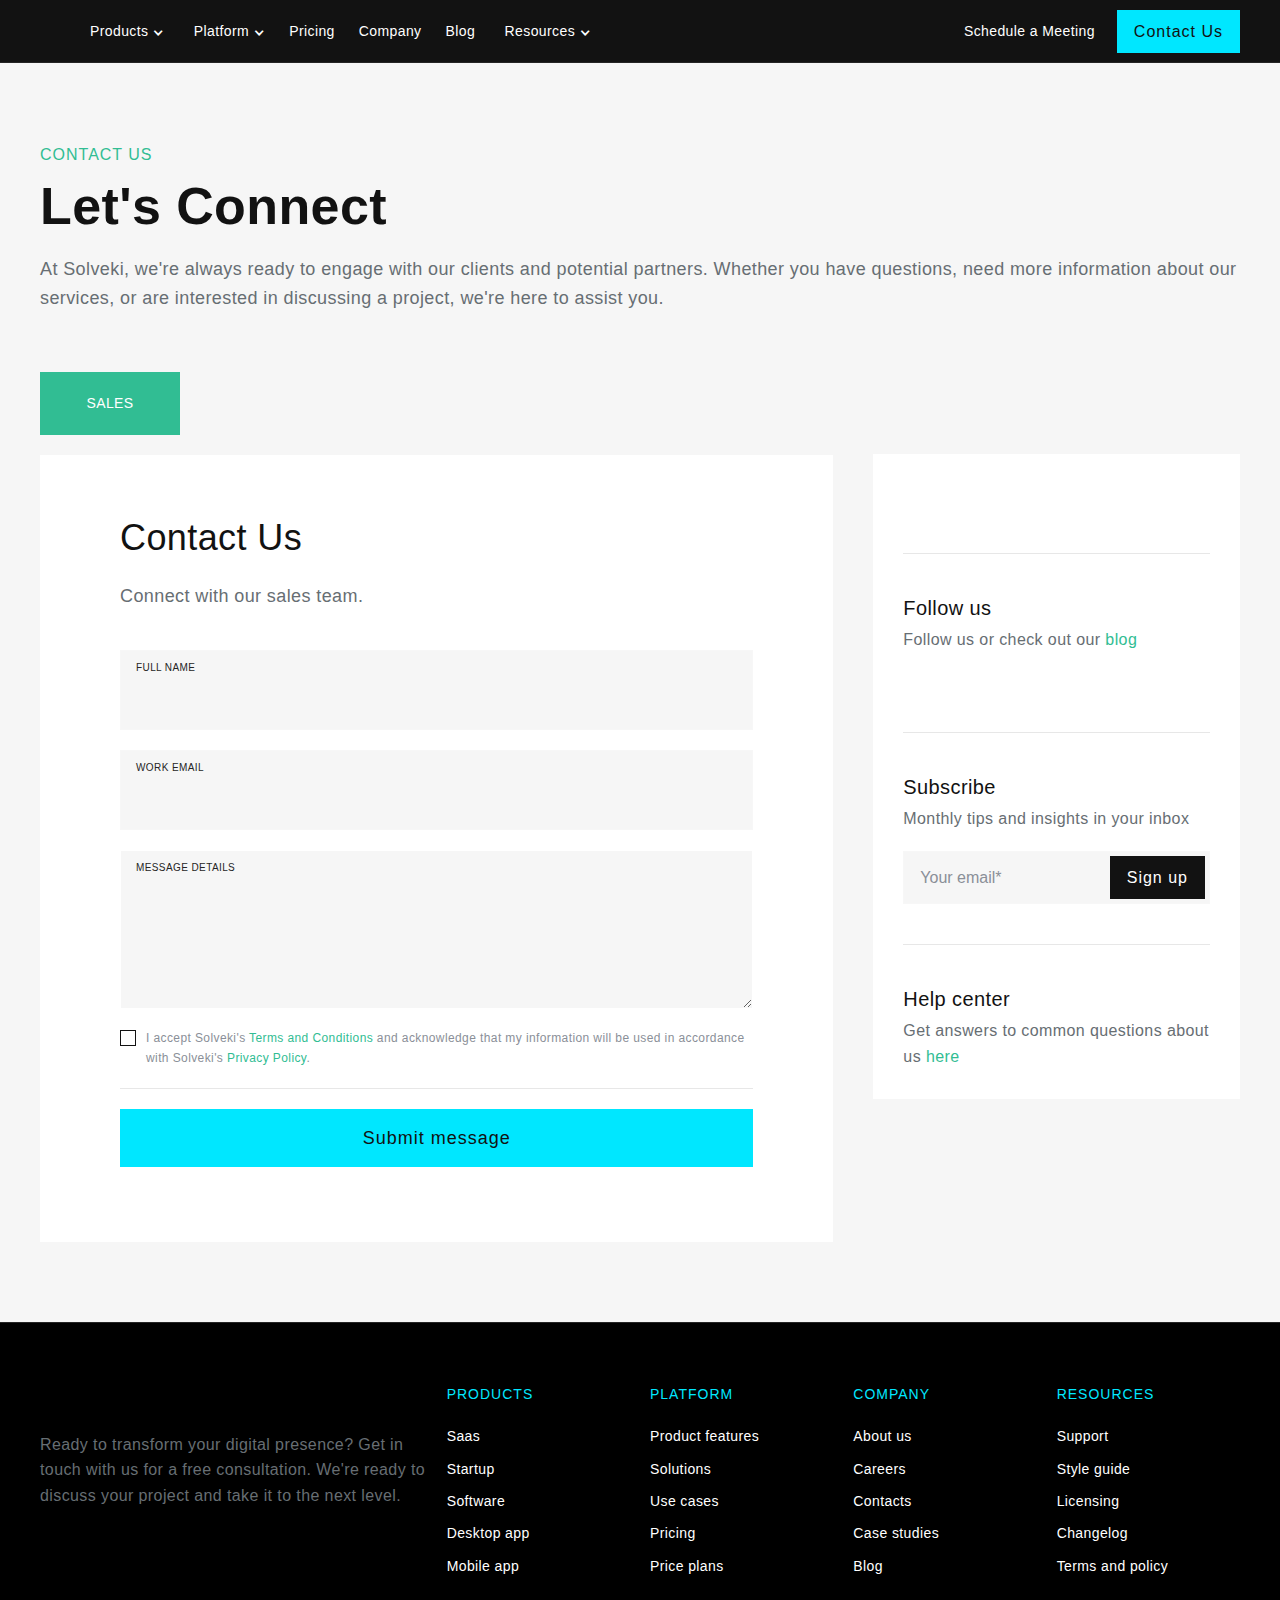
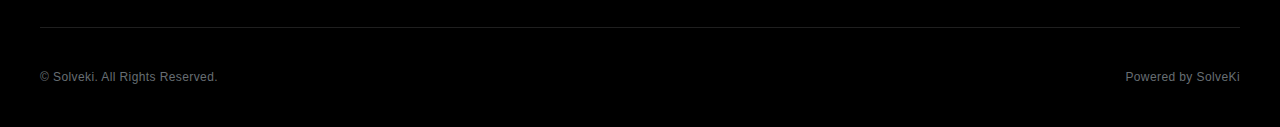
==== commit b9efa63c: "asasas" ====
--- a/contact/index.html
+++ b/contact/index.html
@@ -3,13 +3,12 @@
 
 <head>
     <meta charset="utf-8" />
-    <title>Contacts | Softkit - Webflow HTML website template</title>
-    <meta content="The ultimate Webflow design system and UI kit. Premium dark and white Webflow template for SaaS, startup, desktop &amp; mobile app, dev tools, crypto, NFT, and any kind of software business."
-        name="description" />
-    <meta content="Contacts | Softkit - Webflow HTML website template" property="og:title" />
-    <meta content="The ultimate Webflow design system and UI kit. Premium dark and white Webflow template for SaaS, startup, desktop &amp; mobile app, dev tools, crypto, NFT, and any kind of software business." property="og:description" />
+    <title>Contact - Solveki</title>
+    <meta content="Solveki | Boost Your Business" />
+    <meta content="Solveki | Boost Your Business" property="og:title" />
+    <meta content="Solveki | Boost Your Business" property="og:description" />
     <meta content="https://uploads-ssl.webflow.com/60e442218dc45d472ca993d7/62f525326e21f08557e62955_og.jpeg" property="og:image" />
-    <meta content="Contacts | Softkit - Webflow HTML website template" property="twitter:title" />
+    <meta content="Startup | Softkit - Webflow HTML website template" property="twitter:title" />
     <meta content="The ultimate Webflow design system and UI kit. Premium dark and white Webflow template for SaaS, startup, desktop &amp; mobile app, dev tools, crypto, NFT, and any kind of software business." property="twitter:description" />
     <meta content="https://uploads-ssl.webflow.com/60e442218dc45d472ca993d7/62f525326e21f08557e62955_og.jpeg" property="twitter:image" />
     <meta property="og:type" content="website" />
@@ -159,32 +158,35 @@
     <div class="contact-right w-col w-col-4 w-col-stack">
         <div class="contact-right-inner">
             <div class="row w-row">
-                <div class="w-col w-col-7 w-col-small-7 w-col-tiny-tiny-stack">
+                <!-- <div class="w-col w-col-7 w-col-small-7 w-col-tiny-tiny-stack">
                     <h6 class="text-black mb-20">Corporate HQ</h6>
-                    <div class="text-grey mb-20 text-medium">33 Broadwick St, London, W1F0DQ, UK</div>
+                    <div class="text-grey mb-20 text-medium">Rangs Tower, Purana Paltan</div>
                     <a href="https://www.google.com/maps/place/33+Broadwick+St,+London+W1F+0DQ,+UK/@51.51338,-0.1405448,17z/data=!3m1!4b1!4m5!3m4!1s0x487605e5a2849817:0xb1f253d83c87fdff!8m2!3d51.5133801!4d-0.1360601"
                         target="_blank" class="map-link w-inline-block">
                         <div>Show on map</div>
                     </a>
-                </div>
+                </div> -->
                 <div class="align-right w-col w-col-5 w-col-small-5 w-col-tiny-tiny-stack"><img src="https://uploads-ssl.webflow.com/60e442218dc45d472ca993d7/628b7ee341e726d061c53f19_london-office.svg" loading="lazy" alt="" class="office-img" /></div>
             </div>
             <div class="divider large"></div>
             <h6 class="text-black mb-5">Follow us</h6>
-            <div class="text-grey text-medium mb-10">Follow us or check out our <a href="/blog" class="link-primary-dark">blog</a></div>
-            <div class="footer-social"><a href="https://twitter.com/" target="_blank" class="footer-social-link black w-inline-block"><img src="https://uploads-ssl.webflow.com/60e442218dc45d472ca993d7/628b81f10aa7a23cf4782863_twitter.svg" loading="lazy" width="20" alt=""/></a>
+            <div class="text-grey text-medium mb-10">Follow us or check out our <a href="#" class="link-primary-dark">blog</a></div>
+            <div class="footer-social"><a href="#" target="_blank" class="footer-social-link black w-inline-block"><img src="https://uploads-ssl.webflow.com/60e442218dc45d472ca993d7/628b81f10aa7a23cf4782863_twitter.svg" loading="lazy" width="20" alt=""/></a>
                 <a
-                    href="https://www.instagram.com/" target="_blank" class="footer-social-link black w-inline-block"><img src="https://uploads-ssl.webflow.com/60e442218dc45d472ca993d7/628b81f1d97acc626c9bb268_instagram.svg" loading="lazy" width="20" alt="" /></a><a href="https://www.facebook.com/" target="_blank" class="footer-social-link black w-inline-block"><img src="https://uploads-ssl.webflow.com/60e442218dc45d472ca993d7/628b81f12dba0cae16e07024_facebook.svg" loading="lazy" width="20" alt=""/></a>
+                    href="#" target="_blank" class="footer-social-link black w-inline-block"><img src="https://uploads-ssl.webflow.com/60e442218dc45d472ca993d7/628b81f1d97acc626c9bb268_instagram.svg" loading="lazy" width="20" alt="" /></a><a href="#" target="_blank" class="footer-social-link black w-inline-block"><img src="https://uploads-ssl.webflow.com/60e442218dc45d472ca993d7/628b81f12dba0cae16e07024_facebook.svg" loading="lazy" width="20" alt=""/></a>
                     <a
-                        href="https://www.linkedin.com/" target="_blank" class="footer-social-link black w-inline-block"><img src="https://uploads-ssl.webflow.com/60e442218dc45d472ca993d7/627582f5281c590fd5150ad7_linkedin%20(1).svg" loading="lazy" width="20" alt="" /></a>
+                        href="#" target="_blank" class="footer-social-link black w-inline-block"><img src="https://uploads-ssl.webflow.com/60e442218dc45d472ca993d7/627582f5281c590fd5150ad7_linkedin%20(1).svg" loading="lazy" width="20" alt="" /></a>
             </div>
             <div class="divider large"></div>
             <h6 class="text-black mb-5">Subscribe</h6>
-            <div class="text-grey text-medium">Monthly news and insights in your inbox</div>
+            <div class="text-grey text-medium">Monthly tips and insights in your inbox</div>
             <div class="w-form">
                 <form id="email-form" name="email-form" data-name="Email Form" method="get" class="mt-20" data-wf-page-id="60e476625d0c83c3dadc348c" data-wf-element-id="3ee7a47e-484d-eeb5-fe57-cba31abfae8d">
                     <div class="input-group mb-20"><input type="email" class="input fixed-button light w-input" maxlength="256" name="email-2" data-name="Email 2" placeholder="Your email*" id="email-2" required="" /><input type="submit" value="Sign up" data-wait="Please wait..." class="fixed-submit button small black w-button"
-                        /></div><label class="w-checkbox checkbox-field"><div class="w-checkbox-input w-checkbox-input--inputType-custom checkbox-light"></div><input type="checkbox" id="checkbox-2" name="checkbox-2" data-name="Checkbox 2" required="" style="opacity:0;position:absolute;z-index:-1"/><span class="text-extra-small text-light-grey align-left w-form-label" for="checkbox-2">I accept Softkit&#x27;s <a href="/policy" target="_blank" class="link-primary-dark">Terms and Conditions</a> and acknowledge that my information will be used in accordance with Softkit&#x27;s <a href="/policy" target="_blank" class="link-primary-dark">Privacy Policy</a>.</span></label></form>
+                        /></div>
+                        
+                    
+                    </form>
                 <div
                     class="form-success light w-form-done">
                     <div>Thank you! Your submission has been received!</div>
@@ -195,7 +197,7 @@
         </div>
         <div class="divider large"></div>
         <h6 class="text-black mb-5">Help center</h6>
-        <div class="text-grey text-medium">Get answers to common questions about the template <a href="/help-center" target="_blank" class="link-primary-dark">here</a></div>
+        <div class="text-grey text-medium">Get answers to common questions about us <a href="#" target="_blank" class="link-primary-dark">here</a></div>
     </div>
     </div>
     </div>
